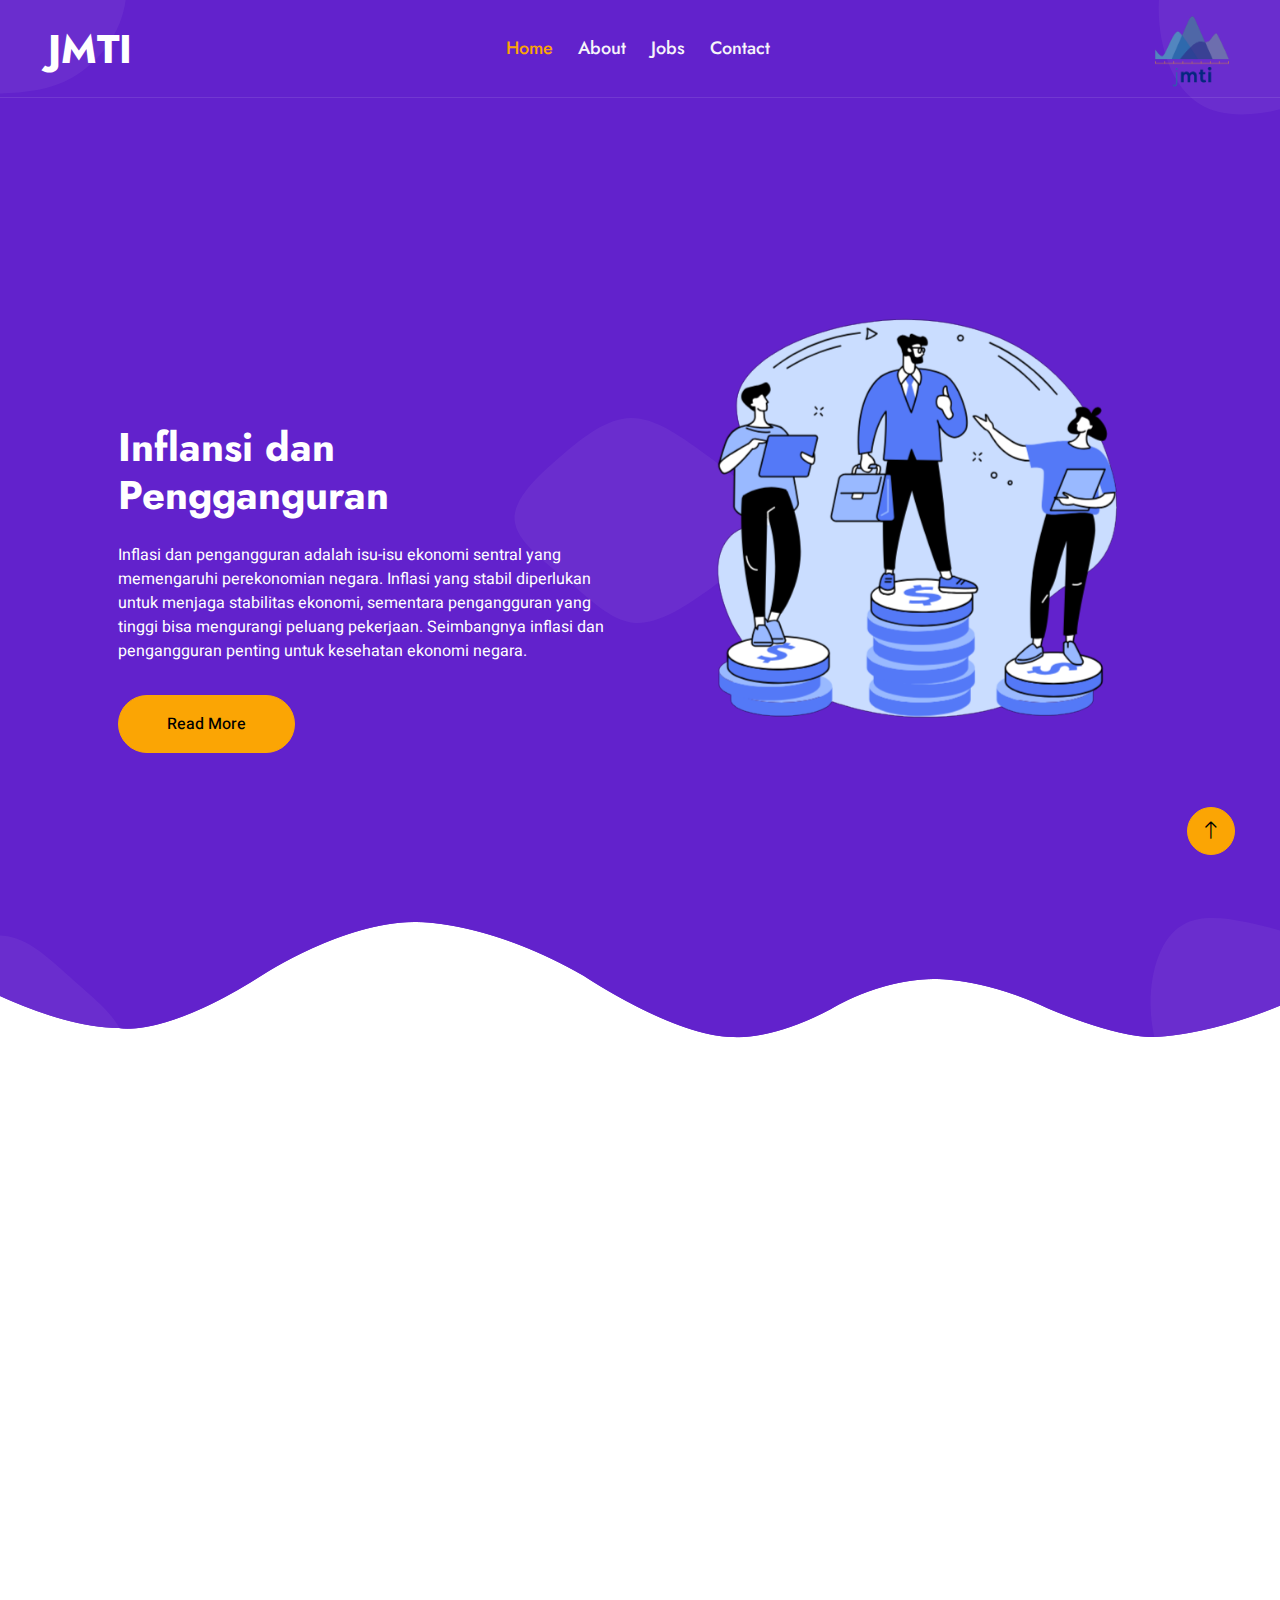
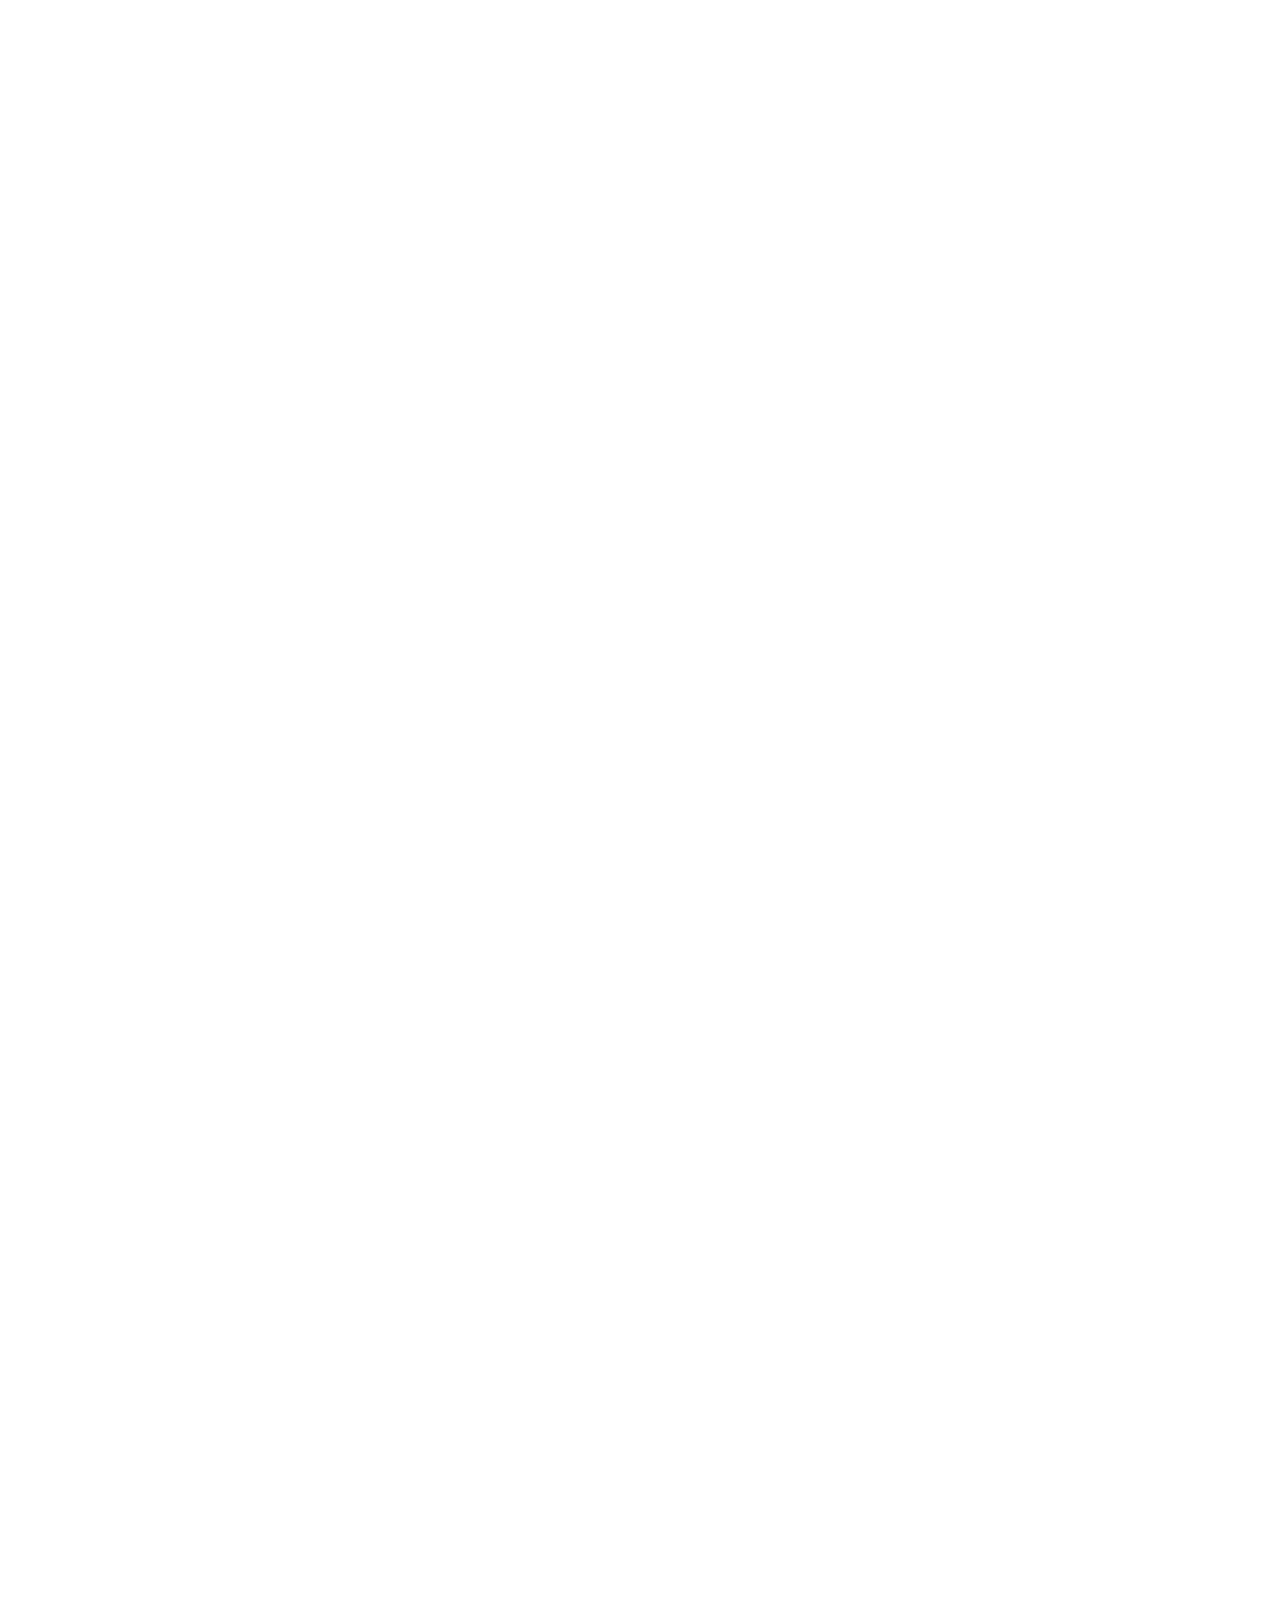
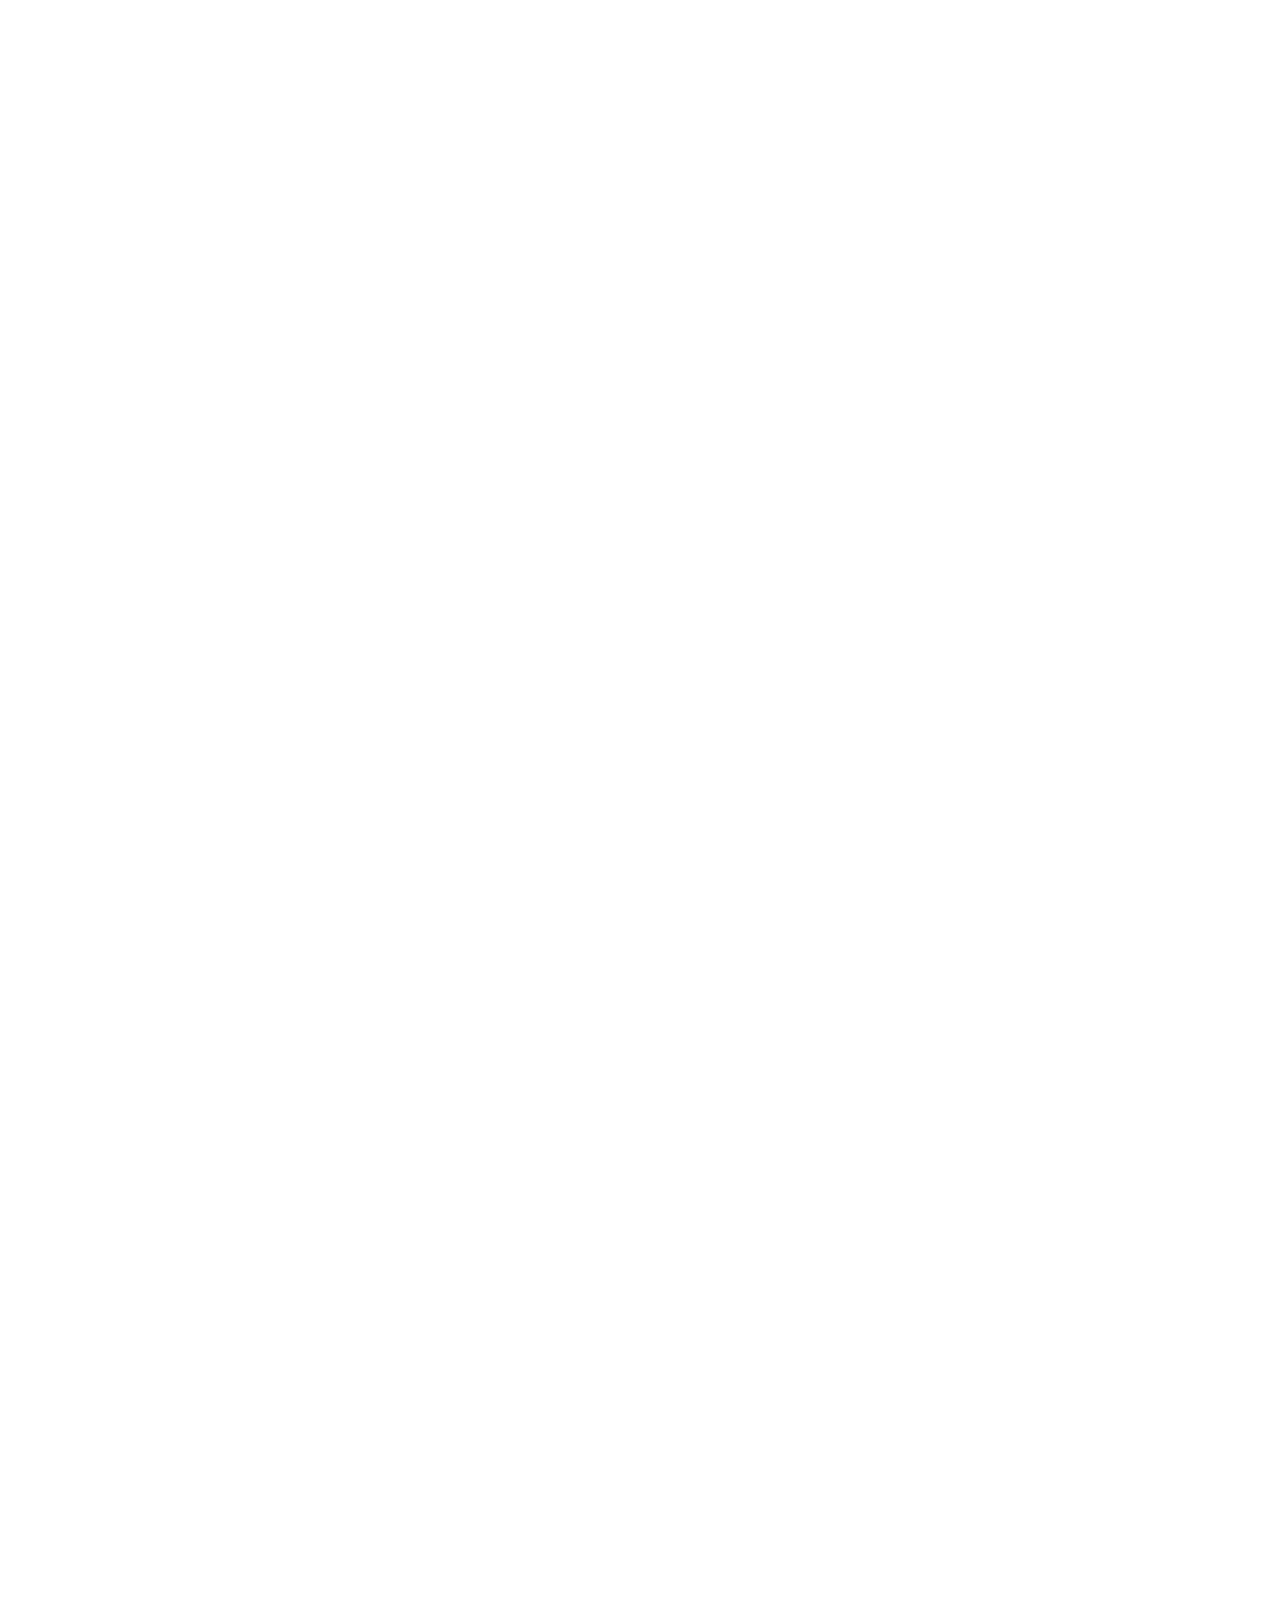
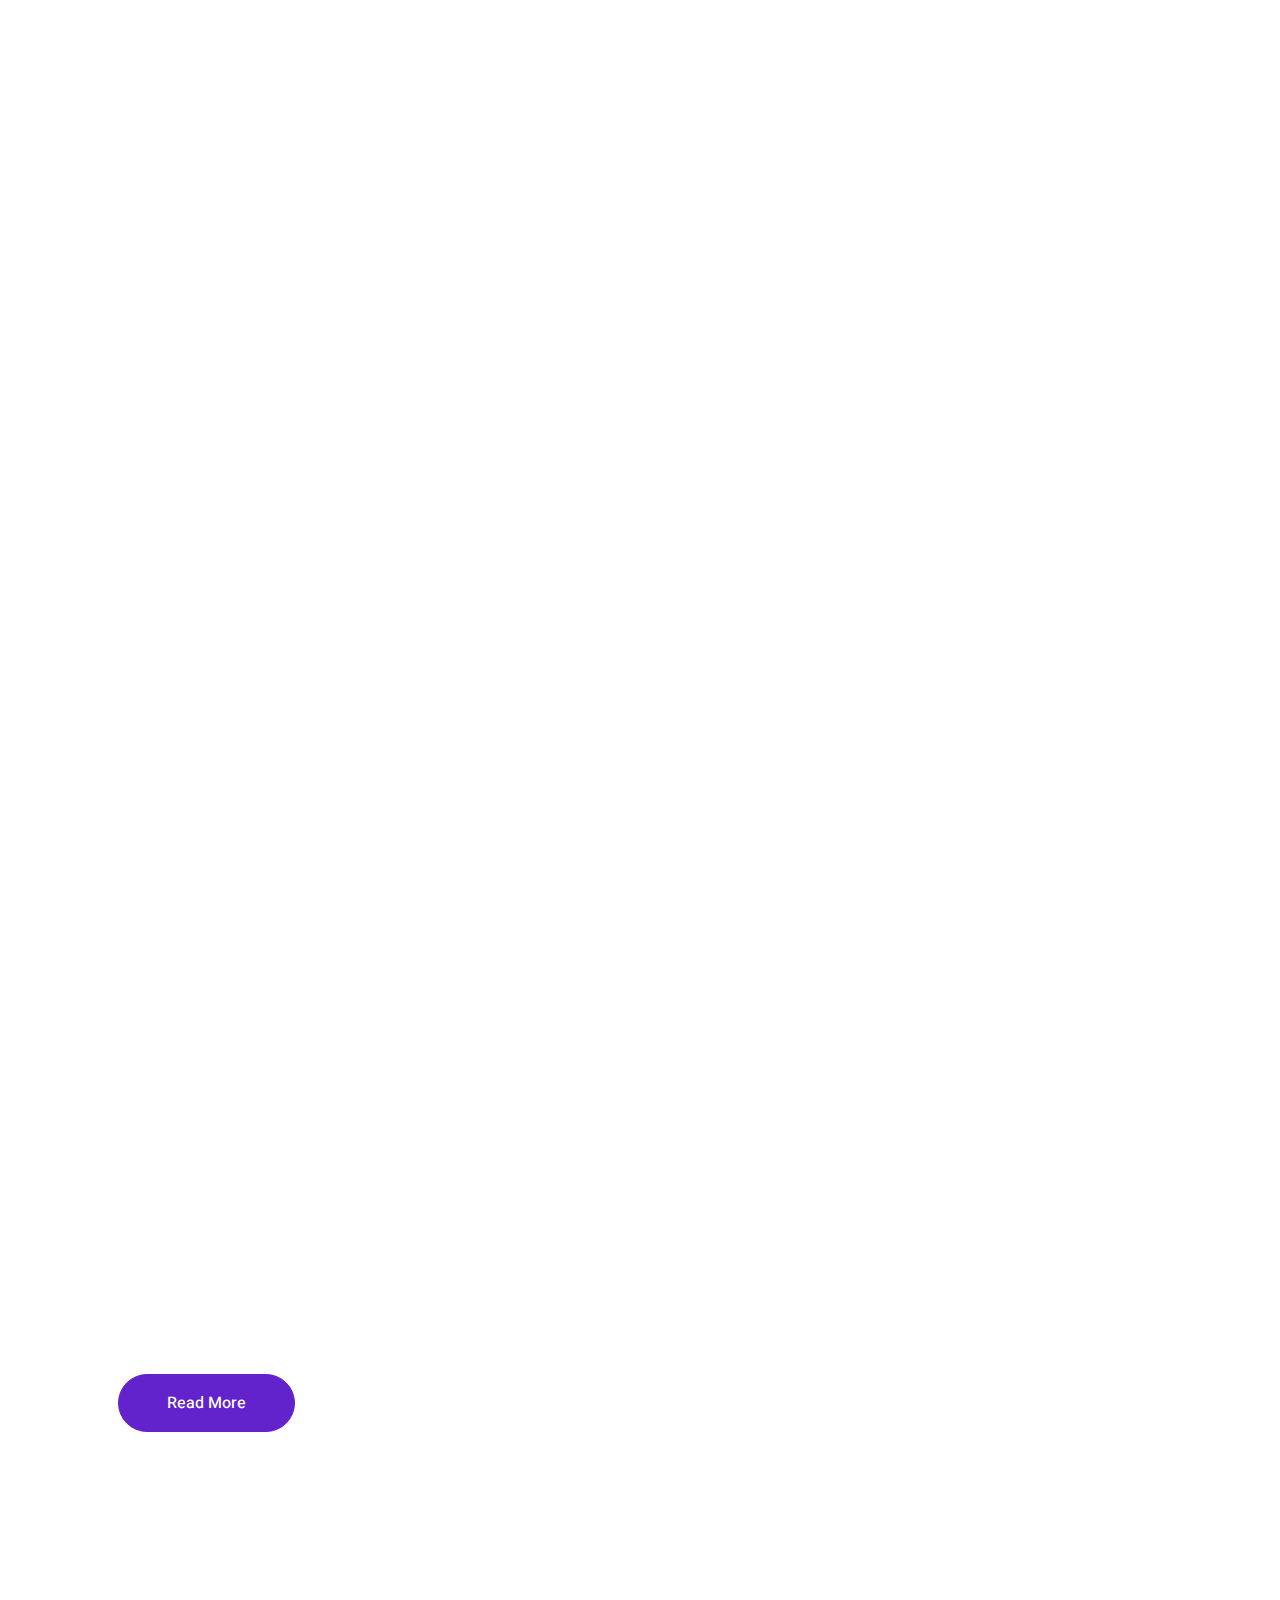
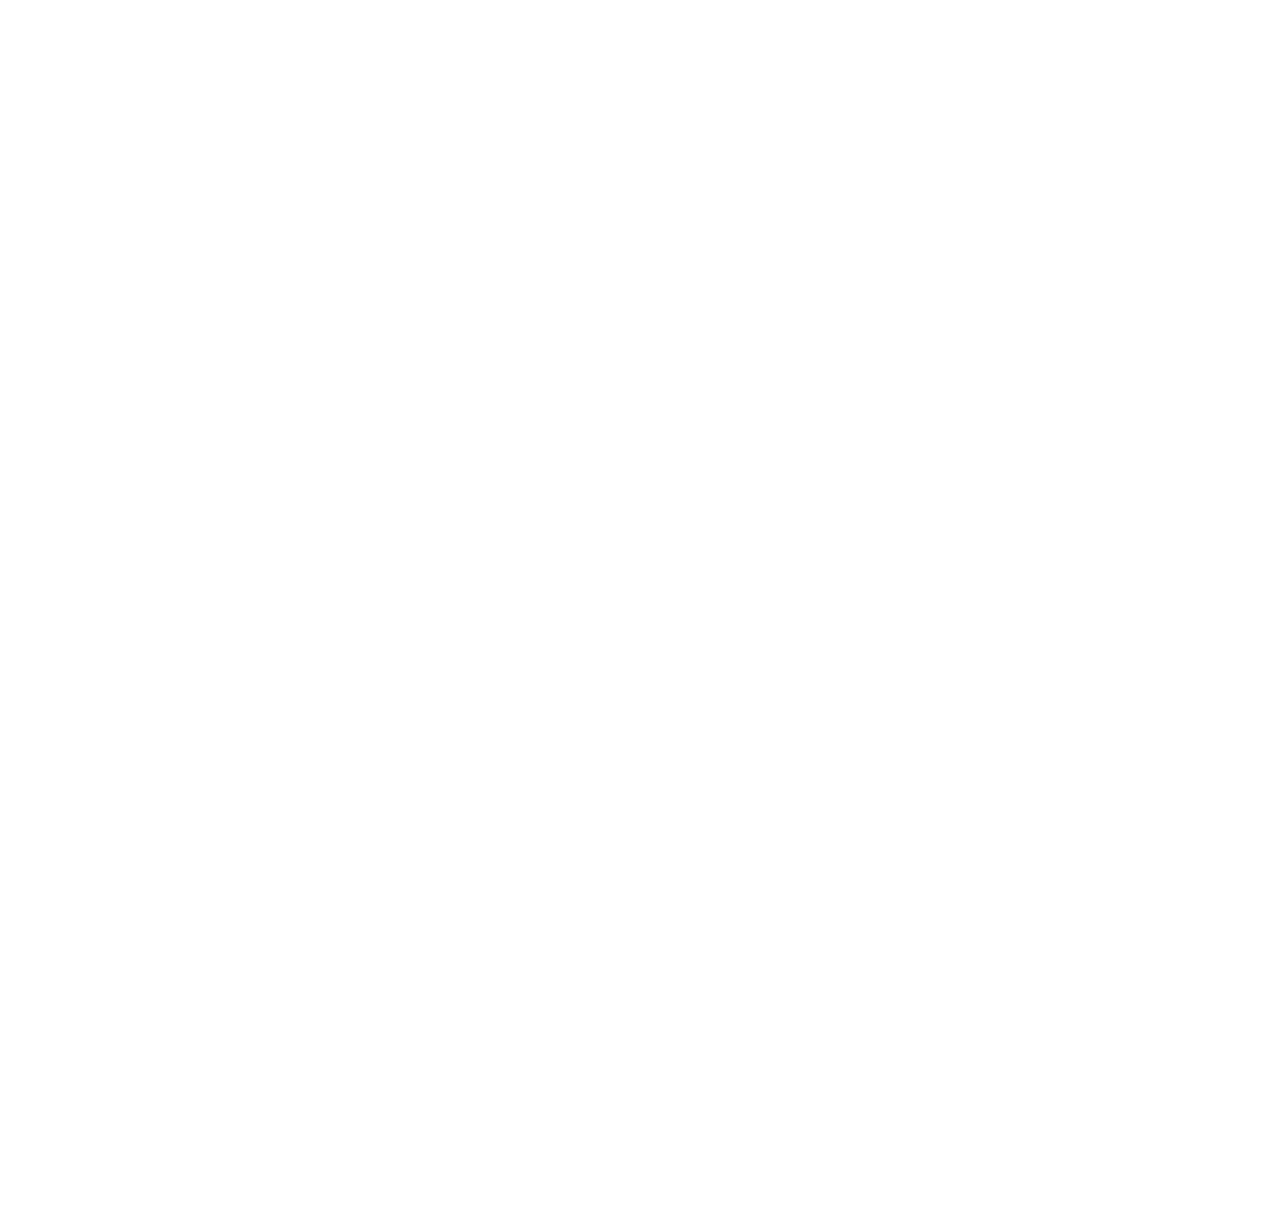
==== index.html @ 78977e18 "Merge branch 'main' of https://github.com/shxroi/expo-jtmti" ====
<!DOCTYPE html>
<html lang="en">

<head>
    <meta charset="utf-8">
    <title>Expo - JMTI</title>
    <meta content="width=device-width, initial-scale=1.0" name="viewport">
    <meta content="" name="keywords">
    <meta content="" name="description">

    <!-- Favicon -->
    <link rel="shortcut icon" type="image/jpg" href="img/Lambang_ITK.png"/>

    <!-- Google Web Fonts -->
    <link rel="preconnect" href="https://fonts.googleapis.com">
    <link rel="preconnect" href="https://fonts.gstatic.com" crossorigin>
    <link href="https://fonts.googleapis.com/css2?family=Heebo:wght@400;500&family=Jost:wght@500;600;700&display=swap" rel="stylesheet"> 

    <!-- Icon Font Stylesheet -->
    <link href="https://cdnjs.cloudflare.com/ajax/libs/font-awesome/5.10.0/css/all.min.css" rel="stylesheet">
    <link href="https://cdn.jsdelivr.net/npm/bootstrap-icons@1.4.1/font/bootstrap-icons.css" rel="stylesheet">

    <!-- Libraries Stylesheet -->
    <link href="lib/animate/animate.min.css" rel="stylesheet">
    <link href="lib/owlcarousel/assets/owl.carousel.min.css" rel="stylesheet">
    <link href="lib/lightbox/css/lightbox.min.css" rel="stylesheet">

    <!-- Customized Bootstrap Stylesheet -->
    <link href="css/bootstrap.min.css" rel="stylesheet">

    <!-- Template Stylesheet -->
    <link href="css/style.css" rel="stylesheet">
</head>

<body>
    <div class="container-xxl bg-white p-0">
        <!-- Spinner Start -->
        <div id="spinner" class="show bg-white position-fixed translate-middle w-100 vh-100 top-50 start-50 d-flex align-items-center justify-content-center">
            <div class="spinner-grow text-primary" style="width: 3rem; height: 3rem;" role="status">
                <span class="sr-only">Loading...</span>
            </div>
        </div>
        <!-- Spinner End -->


        <!-- Navbar & Hero Start -->
        <div class="container-xxl position-relative p-0">
            <nav class="navbar navbar-expand-lg navbar-light px-4 px-lg-5 py-3 py-lg-0">
                <a href="" class="navbar-brand p-0">
                    <h1 class="m-0">JMTI</h1>
                    <!-- <img src="img/logo.png" alt="Logo"> -->
                </a>
                <button class="navbar-toggler" type="button" data-bs-toggle="collapse" data-bs-target="#navbarCollapse">
                    <span class="fa fa-bars"></span>
                </button>
                <div class="collapse navbar-collapse" id="navbarCollapse">
                    <div class="navbar-nav mx-auto py-0">
                        <a href="#home" class="nav-item nav-link active">Home</a>
                        <a href="#jmti" class="nav-item nav-link">About</a>
                        <!-- <a href="service.html" class="nav-item nav-link">Service</a> -->
                        <a href="project.html" class="nav-item nav-link">Jobs</a>
                        <div class="nav-item dropdown">
                        </div>
                        <a href="contact.html" class="nav-item nav-link">Contact</a>
                    </div>
                    <img href="" src="img/logo-jmti-min-removebg-preview besaar.png" width="80px" height="80px">
                </div>
            </nav>

            <div id="home" class="container-xxl bg-primary hero-header">
                <div class="container px-lg-5">
                    <div class="row g-5 align-items-end">
                        <div class="col-lg-6 text-center text-lg-start">
                            <h1 class="text-white mb-4 animated slideInDown">Inflansi dan Pengganguran</h1>
                            <p class="text-white pb-3 animated slideInDown">
                                Inflasi dan pengangguran adalah isu-isu ekonomi sentral yang memengaruhi perekonomian negara. Inflasi yang stabil diperlukan untuk menjaga stabilitas ekonomi, sementara pengangguran yang tinggi bisa mengurangi peluang pekerjaan. Seimbangnya inflasi dan pengangguran penting untuk kesehatan ekonomi negara.
                            </p>
                            <a href="#theme" class="btn btn-secondary py-sm-3 px-sm-5 rounded-pill me-3 animated slideInLeft">Read More</a>
                            <!-- <a href="" class="btn btn-light py-sm-3 px-sm-5 rounded-pill animated slideInRight">Contact Us</a> -->
                        </div>
                        <div class="col-lg-6 text-center text-lg-start">
                            <img class="img-fluid animated zoomIn" src="img/tema1.png" alt="">
                        </div>
                    </div>
                </div>
            </div>
        </div>
        <!-- Navbar & Hero End -->

        <!-- Start Theme -->
        <div id="theme" class="container-xxl py-5">
            <div class="container py-5 px-lg-5">
                <div class="row g-5 align-items-center">
                    <div class="col-lg-6 wow fadeInUp" data-wow-delay="0.1s">
                        <p class="section-title text-secondary">Economics Problem<span></span></p>
                        <h1 class="mb-5">Inflansi, Pengganguran, dan Kesenjangan Ekonomi</h1>
                        <p class="mb-4">
                            Inflasi, pengangguran, dan kesenjangan ekonomi adalah tiga masalah ekonomi yang signifikan di Indonesia. Inflasi dapat mempengaruhi tingkat kemiskinan dan pengangguran, serta daya beli masyarakat. Pengangguran dapat menyebabkan peningkatan tingkat kemiskinan dan menurunkan pendapatan pemerintah. Kesenjangan ekonomi dapat menyebabkan ketidakstabilan sosial dan politik serta menurunkan pertumbuhan ekonomi. Para pembuat kebijakan perlu mengatasi masalah-masalah ini untuk memastikan pertumbuhan ekonomi yang stabil dan masyarakat memiliki akses terhadap kebutuhan dasar.                        <div class="skill mb-4">
                            <div class="d-flex justify-content-between">
                                <p class="mb-2">Persentasi Inflansi Jan-Dec 2022</p>
                                <p class="mb-2">4,20%</p>
                            </div>
                            <div class="progress">
                                <div class="progress-bar bg-primary" role="progressbar" aria-valuenow="4.2" aria-valuemin="0" aria-valuemax="100"></div>
                            </div>
                        </div>
                        <div class="skill mb-4">
                            <div class="d-flex justify-content-between">
                                <p class="mb-2">Unemployment rate in Indonesia, August 2022</p>
                                <p class="mb-2">5,85%</p>
                            </div>
                            <div class="progress">
                                <div class="progress-bar bg-secondary" role="progressbar" aria-valuenow="6" aria-valuemin="0" aria-valuemax="100"></div>
                            </div>
                        </div>
                        <div class="skill mb-4">
                            <div class="d-flex justify-content-between">
                                <p class="mb-2">Proporsi Kepemilikan Aset Kekayaan Populasi Kelas Atas di Indonesia (2001-2021)</p>
                                <p class="mb-2">60,41%</p>
                            </div>
                            <div class="progress">
                                <div class="progress-bar bg-dark" role="progressbar" aria-valuenow="60.4" aria-valuemin="0" aria-valuemax="100"></div>
                            </div>
                        </div>
                        <div class="skill mb-4">
                            <div class="d-flex justify-content-between">
                                <p class="mb-2">Proporsi Kepemilikan Aset Kekayaan Populasi Kelas Bawah di Indonesia (2001-2021)</p>
                                <p class="mb-2">4,59%</p>
                            </div>
                            <div class="progress">
                                <div class="progress-bar bg-dark" role="progressbar" aria-valuenow="4.5" aria-valuemin="0" aria-valuemax="100"></div>
                            </div>
                        </div>
                    </div>
                    <div class="col-lg-6">
                        <img class="img-fluid wow zoomIn" data-wow-delay="0.6s" src="img/tema2.png" width="500px">
                    </div>
                </div>
            </div>
        </div>
        <!-- End Theme About Inflansi, Pengganguran, dan Kesenjangan Ekonomi -->

        <!-- Facts Start -->
        <div class="container-xxl bg-primary fact py-5 wow fadeInUp" data-wow-delay="0.1s">
            <div class="container py-5 px-lg-5">
                <div class="row g-4">
                    <div class="col-md-6 col-lg-3 text-center wow fadeIn" data-wow-delay="0.1s">
                        <i class="fa fa-users fa-3x text-secondary mb-3"></i>
                        <h1 class="text-white mb-2" data-toggle="counter-up">211,590</h1>
                        <p class="text-white mb-0">Working Age</p>
                    </div>
                    <div class="col-md-6 col-lg-3 text-center wow fadeIn" data-wow-delay="0.3s">
                        <i class="fa fa-briefcase fa-3x text-secondary mb-3"></i>
                        <h1 class="text-white mb-2" data-toggle="counter-up">146,620</h1>
                        <p class="text-white mb-0">Workforce</p>
                    </div>
                    <div class="col-md-6 col-lg-3 text-center wow fadeIn" data-wow-delay="0.5s">
                        <i class="fa fa-handshake fa-3x text-secondary mb-3"></i>
                        <h1 class="text-white mb-2" data-toggle="counter-up">138,630</h1>
                        <p class="text-white mb-0">Worker</p>
                    </div>
                    <div class="col-md-6 col-lg-3 text-center wow fadeIn" data-wow-delay="0.7s">
                        <i class="fa fa-user-times fa-3x text-secondary mb-3"></i>
                        <h1 class="text-white mb-2" data-toggle="counter-up">7,990</h1>
                        <p class="text-white mb-0">Unemployment</p>
                    </div>
                </div>
            </div>
        </div>
        <!-- Facts End -->

        <!-- Feature Start -->
        <div class="container-xxl py-5">
            <div class="container py-5 px-lg-5">
                <div class="row g-4">
                    <div class="col-lg-4 wow fadeInUp" data-wow-delay="0.1s">
                        <div class="feature-item bg-light rounded text-center p-4">
                            <img src="img/manajemen-uang2.png" width="70px" class="img-fluid mb-4">
                            <h5 class="mb-3">Manajemen Keuangan</h5>
                            <p class="m-0">
                                Manajemen keuangan pribadi adalah kunci dalam mengelola keuangan dengan baik. Membuat anggaran pribadi adalah langkah pertama yang sangat penting, karena hal ini membantu individu melacak pendapatan dan pengeluaran mereka serta mengidentifikasi area di mana pengeluaran dapat dikurangi.
                            </p>
                        </div>
                    </div>
                    <div class="col-lg-4 wow fadeInUp" data-wow-delay="0.1s">
                        <div class="feature-item bg-light rounded text-center p-4">
                            <img src="img/penghematan.png" width="70px" class="img-fluid mb-4">
                            <h5 class="mb-3">Penghematan</h5>
                            <p class="m-0">
                                Penghematan dalam kehidupan sehari-hari bisa mengakumulasi tabungan seiring berjalannya waktu. Individu dapat mengidentifikasi pengeluaran yang tidak penting dan meminimalkannya.
                            </p>
                        </div>
                    </div>
                    <div class="col-lg-4 wow fadeInUp" data-wow-delay="0.1s">
                        <div class="feature-item bg-light rounded text-center p-4">
                            <img src="img/investasi.png" width="70px" class="img-fluid mb-4">
                            <h5 class="mb-3">Peluang Investasi</h5>
                            <p class="m-0">
                                Dalam merencanakan masa depan, individu harus mempertimbangkan berbagai jenis investasi, seperti saham, obligasi, atau reksa dana. Diversifikasi portofolio dan konsultasi dengan ahli keuangan dapat membantu mereka meraih tujuan investasi mereka. Investasi berkelanjutan juga menjadi relevan, dengan fokus pada faktor sosial dan lingkungan selain keuntungan finansial.
                            </p>                        
                        </div>
                    </div>
                </div>
            </div>
        </div>
        <!-- Feature End -->


        <!-- About Start -->
        <div id="jmti" class="container-xxl py-5">
            <div class="container py-5 px-lg-5">
                <div class="row g-5 align-items-center">
                    <div class="col-lg-6 wow fadeInUp" data-wow-delay="0.1s">
                        <p class="section-title text-secondary">Sekilas JMTI ITK<span></span></p>
                        <h1 class="mb-5">Jurusan Matematika dan Teknologi Informasi (JMTI)</h1>
                        <p class="mb-4">
                            Jurusan Matematika dan Teknologi Informasi (JMTI) sebagai salah satu dari lima jurusan yang ada di Institut Teknologi Kalimantan yang didirikan pada tahun 2015. JMTI merupakan jurusan terbesar yang memiliki lima program studi yaitu, Matematika, Sistem Informasi, Informatika, Statistika, dan Ilmu Aktuaria dengan jumlah keseluruhan 803 mahasiswa. Pada tahun 2021, JMTI menginisiasi pendirian program studi baru Bisnis Digital.                        </p>
                        <a href="https://itk.ac.id/jmti-itk/" class="btn btn-primary py-sm-3 px-sm-5 rounded-pill mt-3">Read More</a>
                    </div>
                    <div class="col-lg-6">
                        <img class="img-fluid wow zoomIn" data-wow-delay="0.6s" src="img/logo-jmti-min-removebg-preview besaar.png" width="500px">
                    </div>
                </div>
            </div>
        </div>
        <!-- About End -->


        <!-- Service Start -->
        <div class="container-xxl py-5">
            <div class="container py-5 px-lg-5">
                <div class="wow fadeInUp" data-wow-delay="0.1s">
                    <p class="section-title text-secondary justify-content-center"><span></span>Program Studi<span></span></p>
                    <h1 class="text-center mb-5">Jurusan Matematika dan Teknologi Informasi</h1>
                </div>
                <div class="row g-4">
                    <div class="col-lg-4 col-md-6 wow fadeInUp" data-wow-delay="0.1s">
                        <div class="service-item d-flex flex-column text-center rounded">
                            <div class="service-icon flex-shrink-0">
                                <img src="img/if-nav.png" width="140px">
                            </div>
                            <h5 class="mb-3">Informatika</h5>
                            <p class="m-0">
                                Informatika adalah program pendidikan tinggi yang berfokus pada komputer, teknologi informasi, dan pengelolaan data.                            </p>
                            <a class="btn btn-square" href="https://if.itk.ac.id/beranda"><i class="fa fa-arrow-right"></i></a>
                        </div>
                    </div>
                    <div class="col-lg-4 col-md-6 wow fadeInUp" data-wow-delay="0.3s">
                        <div class="service-item d-flex flex-column text-center rounded">
                            <div class="service-icon flex-shrink-0" style="padding-bottom: 10px; position: relative;">
                                <img src="img/sistem-informasi-removebg-preview.png" width="150px">
                            </div>
                            <h5 class="mb-3">Sistem Informasi</h5>
                            <p class="m-0">
                                Sistem Informasi adalah bidang ilmu yang mempelajari tentang analisa kebutuhan dan proses bisnis serta desain sistem.
                            </p>
                            <a class="btn btn-square" href="https://is.itk.ac.id/beranda"><i class="fa fa-arrow-right"></i></a>
                        </div>
                    </div>
                    <div class="col-lg-4 col-md-6 wow fadeInUp" data-wow-delay="0.5s">
                        <div class="service-item d-flex flex-column text-center rounded">
                            <div class="service-icon flex-shrink-0" style="padding-bottom: 25px; position: relative;">
                                <img src="img/matematika-removebg-preview.png" width="200px">
                            </div>
                            <h5 class="mb-3">Matematika</h5>
                            <p class="m-0">
                                Matematika adalah program pendidikan tinggi yang berfokus pada studi tentang angka, pola, struktur, dan hubungan matematis.                            </p>
                            <a class="btn btn-square" href="https://math.itk.ac.id/beranda"><i class="fa fa-arrow-right"></i></a>
                        </div>
                    </div>
                    <div class="col-lg-4 col-md-6 wow fadeInUp" data-wow-delay="0.1s">
                        <div class="service-item d-flex flex-column text-center rounded">
                            <div class="service-icon flex-shrink-0">
                                <img src="img/statistika-removebg-preview.png" width="250px">
                            </div>
                            <h5 class="mb-3">Statistika</h5>
                            <p class="m-0">
                                Statistika adalah program pendidikan tinggi yang memfokuskan pada pengumpulan, analisis, interpretasi, dan presentasi data.                            </p>
                            <a class="btn btn-square" href="https://stat.itk.ac.id/"><i class="fa fa-arrow-right"></i></a>
                        </div>
                    </div>
                    <div class="col-lg-4 col-md-6 wow fadeInUp" data-wow-delay="0.3s">
                        <div class="service-item d-flex flex-column text-center rounded">
                            <div class="service-icon flex-shrink-0">
                                <img src="img/Prodi-Bisnis-Digital.png" width="165px">
                            </div>
                            <h5 class="mb-3">Bisnis Digital</h5>
                            <p class="m-0">
                                Bisnis Digital adalah program pendidikan tinggi yang bertujuan untuk mengembangkan pemahaman mahasiswa tentang konsep bisnis dalam era digital.                             </p>
                            <a class="btn btn-square" href="https://bisnisdigital.itk.ac.id/"><i class="fa fa-arrow-right"></i></a>
                        </div>
                    </div>
                    <div class="col-lg-4 col-md-6 wow fadeInUp" data-wow-delay="0.5s">
                        <div class="service-item d-flex flex-column text-center rounded">
                            <div class="service-icon flex-shrink-0" style="padding-bottom: 10px; position: relative;">
                                <img src="img/aktuaria-removebg-preview.png" width="150px">
                            </div>
                            <h5 class="mb-3">Ilmu Aktuaria</h5>
                            <p class="m-0">
                                Ilmu Aktuaria adalah program pendidikan tinggi yang fokus pada matematika, statistika, dan teori keuangan untuk mengelola risiko dan ketidakpastian di berbagai industri.                            </p>
                            <a class="btn btn-square" href="https://actsci.itk.ac.id/"><i class="fa fa-arrow-right"></i></a>
                        </div>
                    </div>
                </div>
            </div>
        </div>
        <!-- Service End -->


        <!-- Newsletter Start -->
        <!-- <div class="container-xxl bg-primary newsletter py-5 wow fadeInUp" data-wow-delay="0.1s">
            <div class="container py-5 px-lg-5">
                <div class="row justify-content-center">
                    <div class="col-lg-7 text-center">
                        <p class="section-title text-white justify-content-center"><span></span>Newsletter<span></span></p>
                        <h1 class="text-center text-white mb-4">Stay Always In Touch</h1>
                        <p class="text-white mb-4">Diam dolor diam ipsum et tempor sit. Aliqu diam amet diam et eos labore. Clita erat ipsum et lorem et sit sed stet lorem sit clita duo justo</p>
                        <div class="position-relative w-100 mt-3">
                            <input class="form-control border-0 rounded-pill w-100 ps-4 pe-5" type="text" placeholder="Enter Your Email" style="height: 48px;">
                            <button type="button" class="btn shadow-none position-absolute top-0 end-0 mt-1 me-2"><i class="fa fa-paper-plane text-primary fs-4"></i></button>
                        </div>
                    </div>
                </div>
            </div>
        </div> -->
        <!-- Newsletter End -->


        <!-- Projects Start -->
        <div class="container-xxl py-5">
            <div class="container py-5 px-lg-5">
                <div class="wow fadeInUp" data-wow-delay="0.1s">
                    <p class="section-title text-secondary justify-content-center"><span></span>Our Projects<span></span></p>
                    <h1 class="text-center mb-5">Prospek Kerja dari Jurusan JMTI</h1>
                </div>
                <div class="row mt-n2 wow fadeInUp" data-wow-delay="0.3s">
                    <div class="col-12 text-center">
                        <ul class="list-inline mb-5" id="portfolio-flters">
                            <li class="mx-2 active" data-filter="*">All</li>
                            <li class="mx-2" data-filter=".first">Informatics</li>
                            <li class="mx-2" data-filter=".second">Information Systems</li>
                            <li class="mx-2" data-filter=".third">Mathematics</li>
                            <li class="mx-2" data-filter=".fourth">Statistics</li>
                            <li class="mx-2" data-filter=".fifth">Digital Business</li>
                            <li class="mx-2" data-filter=".sixth">Actuarial Science</li>
                        </ul>
                    </div>
                </div>
                <div class="row g-4 portfolio-container">
                    <div class="col-lg-4 col-md-6 portfolio-item first wow fadeInUp" data-wow-delay="0.1s">
                        <div class="rounded overflow-hidden">
                            <div class="position-relative overflow-hidden">
                                <img class="img-fluid w-100" src="img/portfolio-1.jpg" alt="">
                                <div class="portfolio-overlay">
                                    <a class="btn btn-square btn-outline-light mx-1" href="img/portfolio-1.jpg" data-lightbox="portfolio"><i class="fa fa-eye"></i></a>
                                    <a class="btn btn-square btn-outline-light mx-1" href=""><i class="fa fa-link"></i></a>
                                </div>
                            </div>
                            <div class="bg-light p-4">
                                <p class="text-primary fw-medium mb-2">UI / UX Design</p>
                                <h5 class="lh-base mb-0">Digital Agency Website Design And Development</a>
                            </div>
                        </div>
                    </div>
                    <div class="col-lg-4 col-md-6 portfolio-item second wow fadeInUp" data-wow-delay="0.3s">
                        <div class="rounded overflow-hidden">
                            <div class="position-relative overflow-hidden">
                                <img class="img-fluid w-100" src="img/portfolio-2.jpg" alt="">
                                <div class="portfolio-overlay">
                                    <a class="btn btn-square btn-outline-light mx-1" href="img/portfolio-2.jpg" data-lightbox="portfolio"><i class="fa fa-eye"></i></a>
                                    <a class="btn btn-square btn-outline-light mx-1" href=""><i class="fa fa-link"></i></a>
                                </div>
                            </div>
                            <div class="bg-light p-4">
                                <p class="text-primary fw-medium mb-2">UI / UX Design</p>
                                <h5 class="lh-base mb-0">Digital Agency Website Design And Development</a>
                            </div>
                        </div>
                    </div>
                    <div class="col-lg-4 col-md-6 portfolio-item first wow fadeInUp" data-wow-delay="0.5s">
                        <div class="rounded overflow-hidden">
                            <div class="position-relative overflow-hidden">
                                <img class="img-fluid w-100" src="img/portfolio-3.jpg" alt="">
                                <div class="portfolio-overlay">
                                    <a class="btn btn-square btn-outline-light mx-1" href="img/portfolio-3.jpg" data-lightbox="portfolio"><i class="fa fa-eye"></i></a>
                                    <a class="btn btn-square btn-outline-light mx-1" href=""><i class="fa fa-link"></i></a>
                                </div>
                            </div>
                            <div class="bg-light p-4">
                                <p class="text-primary fw-medium mb-2">UI / UX Design</p>
                                <h5 class="lh-base mb-0">Digital Agency Website Design And Development</a>
                            </div>
                        </div>
                    </div>
                    <div class="col-lg-4 col-md-6 portfolio-item second wow fadeInUp" data-wow-delay="0.1s">
                        <div class="rounded overflow-hidden">
                            <div class="position-relative overflow-hidden">
                                <img class="img-fluid w-100" src="img/portfolio-4.jpg" alt="">
                                <div class="portfolio-overlay">
                                    <a class="btn btn-square btn-outline-light mx-1" href="img/portfolio-4.jpg" data-lightbox="portfolio"><i class="fa fa-eye"></i></a>
                                    <a class="btn btn-square btn-outline-light mx-1" href=""><i class="fa fa-link"></i></a>
                                </div>
                            </div>
                            <div class="bg-light p-4">
                                <p class="text-primary fw-medium mb-2">UI / UX Design</p>
                                <h5 class="lh-base mb-0">Digital Agency Website Design And Development</a>
                            </div>
                        </div>
                    </div>
                    <div class="col-lg-4 col-md-6 portfolio-item first wow fadeInUp" data-wow-delay="0.3s">
                        <div class="rounded overflow-hidden">
                            <div class="position-relative overflow-hidden">
                                <img class="img-fluid w-100" src="img/portfolio-5.jpg" alt="">
                                <div class="portfolio-overlay">
                                    <a class="btn btn-square btn-outline-light mx-1" href="img/portfolio-5.jpg" data-lightbox="portfolio"><i class="fa fa-eye"></i></a>
                                    <a class="btn btn-square btn-outline-light mx-1" href=""><i class="fa fa-link"></i></a>
                                </div>
                            </div>
                            <div class="bg-light p-4">
                                <p class="text-primary fw-medium mb-2">UI / UX Design</p>
                                <h5 class="lh-base mb-0">Digital Agency Website Design And Development</a>
                            </div>
                        </div>
                    </div>
                    <div class="col-lg-4 col-md-6 portfolio-item second wow fadeInUp" data-wow-delay="0.5s">
                        <div class="rounded overflow-hidden">
                            <div class="position-relative overflow-hidden">
                                <img class="img-fluid w-100" src="img/portfolio-6.jpg" alt="">
                                <div class="portfolio-overlay">
                                    <a class="btn btn-square btn-outline-light mx-1" href="img/portfolio-6.jpg" data-lightbox="portfolio"><i class="fa fa-eye"></i></a>
                                    <a class="btn btn-square btn-outline-light mx-1" href=""><i class="fa fa-link"></i></a>
                                </div>
                            </div>
                            <div class="bg-light p-4">
                                <p class="text-primary fw-medium mb-2">UI / UX Design</p>
                                <h5 class="lh-base mb-0">Digital Agency Website Design And Development</a>
                            </div>
                        </div>
                    </div>
                </div>
                <div data-wow-delay="0.3s">
                    <a href="https://itk.ac.id/jmti-itk/" class="btn btn-primary py-sm-3 px-sm-5 rounded-pill mt-3">Read More</a>
                </div>
            </div>
        </div>
        <!-- Projects End -->


        <!-- Testimonial Start -->
        <div class="container-xxl py-5 wow fadeInUp" data-wow-delay="0.1s">
            <div class="container py-5 px-lg-5">
                <p class="section-title text-secondary justify-content-center"><span></span>Alumni<span></span></p>
                <h1 class="text-center mb-5">Apa Kata Mereka!!</h1>
                <div class="owl-carousel testimonial-carousel">
                    <div class="testimonial-item bg-light rounded my-4">
                        <p class="fs-5"><i class="fa fa-quote-left fa-4x text-primary mt-n4 me-3"></i>Diam dolor diam ipsum sit. Aliqu diam amet diam et eos. Clita erat ipsum et lorem et sit sed stet lorem sit clita duo justo.</p>
                        <div class="d-flex align-items-center">
                            <img class="img-fluid flex-shrink-0 rounded-circle" src="img/testimonial-1.jpg" style="width: 65px; height: 65px;">
                            <div class="ps-4">
                                <h5 class="mb-1">Client Name</h5>
                                <span>Profession</span>
                            </div>
                        </div>
                    </div>
                    <div class="testimonial-item bg-light rounded my-4">
                        <p class="fs-5"><i class="fa fa-quote-left fa-4x text-primary mt-n4 me-3"></i>Diam dolor diam ipsum sit. Aliqu diam amet diam et eos. Clita erat ipsum et lorem et sit sed stet lorem sit clita duo justo.</p>
                        <div class="d-flex align-items-center">
                            <img class="img-fluid flex-shrink-0 rounded-circle" src="img/testimonial-2.jpg" style="width: 65px; height: 65px;">
                            <div class="ps-4">
                                <h5 class="mb-1">Client Name</h5>
                                <span>Profession</span>
                            </div>
                        </div>
                    </div>
                    <div class="testimonial-item bg-light rounded my-4">
                        <p class="fs-5"><i class="fa fa-quote-left fa-4x text-primary mt-n4 me-3"></i>Diam dolor diam ipsum sit. Aliqu diam amet diam et eos. Clita erat ipsum et lorem et sit sed stet lorem sit clita duo justo.</p>
                        <div class="d-flex align-items-center">
                            <img class="img-fluid flex-shrink-0 rounded-circle" src="img/testimonial-3.jpg" style="width: 65px; height: 65px;">
                            <div class="ps-4">
                                <h5 class="mb-1">Client Name</h5>
                                <span>Profession</span>
                            </div>
                        </div>
                    </div>
                    <div class="testimonial-item bg-light rounded my-4">
                        <p class="fs-5"><i class="fa fa-quote-left fa-4x text-primary mt-n4 me-3"></i>Diam dolor diam ipsum sit. Aliqu diam amet diam et eos. Clita erat ipsum et lorem et sit sed stet lorem sit clita duo justo.</p>
                        <div class="d-flex align-items-center">
                            <img class="img-fluid flex-shrink-0 rounded-circle" src="img/testimonial-3.jpg" style="width: 65px; height: 65px;">
                            <div class="ps-4">
                                <h5 class="mb-1">Client Name</h5>
                                <span>Profession</span>
                            </div>
                        </div>
                    </div>
                    <div class="testimonial-item bg-light rounded my-4">
                        <p class="fs-5"><i class="fa fa-quote-left fa-4x text-primary mt-n4 me-3"></i>Diam dolor diam ipsum sit. Aliqu diam amet diam et eos. Clita erat ipsum et lorem et sit sed stet lorem sit clita duo justo.</p>
                        <div class="d-flex align-items-center">
                            <img class="img-fluid flex-shrink-0 rounded-circle" src="img/testimonial-3.jpg" style="width: 65px; height: 65px;">
                            <div class="ps-4">
                                <h5 class="mb-1">Client Name</h5>
                                <span>Profession</span>
                            </div>
                        </div>
                    </div>
                    <div class="testimonial-item bg-light rounded my-4">
                        <p class="fs-5"><i class="fa fa-quote-left fa-4x text-primary mt-n4 me-3"></i>Diam dolor diam ipsum sit. Aliqu diam amet diam et eos. Clita erat ipsum et lorem et sit sed stet lorem sit clita duo justo.</p>
                        <div class="d-flex align-items-center">
                            <img class="img-fluid flex-shrink-0 rounded-circle" src="img/testimonial-3.jpg" style="width: 65px; height: 65px;">
                            <div class="ps-4">
                                <h5 class="mb-1">Client Name</h5>
                                <span>Profession</span>
                            </div>
                        </div>
                    </div>
                </div>
            </div>
        </div>
        <!-- Testimonial End -->


        <!-- Team Start -->
        <!-- <div class="container-xxl py-5">
            <div class="container py-5 px-lg-5">
                <div class="wow fadeInUp" data-wow-delay="0.1s">
                    <p class="section-title text-secondary justify-content-center"><span></span>Our Team<span></span></p>
                    <h1 class="text-center mb-5">Our Team Members</h1>
                </div>
                <div class="row g-4">
                    <div class="col-lg-4 col-md-6 wow fadeInUp" data-wow-delay="0.1s">
                        <div class="team-item bg-light rounded">
                            <div class="text-center border-bottom p-4">
                                <img class="img-fluid rounded-circle mb-4" src="img/team-1.jpg" alt="">
                                <h5>John Doe</h5>
                                <span>CEO & Founder</span>
                            </div>
                            <div class="d-flex justify-content-center p-4">
                                <a class="btn btn-square mx-1" href=""><i class="fab fa-facebook-f"></i></a>
                                <a class="btn btn-square mx-1" href=""><i class="fab fa-twitter"></i></a>
                                <a class="btn btn-square mx-1" href=""><i class="fab fa-instagram"></i></a>
                                <a class="btn btn-square mx-1" href=""><i class="fab fa-linkedin-in"></i></a>
                            </div>
                        </div>
                    </div>
                    <div class="col-lg-4 col-md-6 wow fadeInUp" data-wow-delay="0.3s">
                        <div class="team-item bg-light rounded">
                            <div class="text-center border-bottom p-4">
                                <img class="img-fluid rounded-circle mb-4" src="img/team-2.jpg" alt="">
                                <h5>Jessica Brown</h5>
                                <span>Web Designer</span>
                            </div>
                            <div class="d-flex justify-content-center p-4">
                                <a class="btn btn-square mx-1" href=""><i class="fab fa-facebook-f"></i></a>
                                <a class="btn btn-square mx-1" href=""><i class="fab fa-twitter"></i></a>
                                <a class="btn btn-square mx-1" href=""><i class="fab fa-instagram"></i></a>
                                <a class="btn btn-square mx-1" href=""><i class="fab fa-linkedin-in"></i></a>
                            </div>
                        </div>
                    </div>
                    <div class="col-lg-4 col-md-6 wow fadeInUp" data-wow-delay="0.5s">
                        <div class="team-item bg-light rounded">
                            <div class="text-center border-bottom p-4">
                                <img class="img-fluid rounded-circle mb-4" src="img/team-3.jpg" alt="">
                                <h5>Tony Johnson</h5>
                                <span>SEO Expert</span>
                            </div>
                            <div class="d-flex justify-content-center p-4">
                                <a class="btn btn-square mx-1" href=""><i class="fab fa-facebook-f"></i></a>
                                <a class="btn btn-square mx-1" href=""><i class="fab fa-twitter"></i></a>
                                <a class="btn btn-square mx-1" href=""><i class="fab fa-instagram"></i></a>
                                <a class="btn btn-square mx-1" href=""><i class="fab fa-linkedin-in"></i></a>
                            </div>
                        </div>
                    </div>
                </div>
            </div>
        </div> -->
        <!-- Team End -->
        

        <!-- Footer Start -->
        <div class="container-fluid bg-primary text-light footer wow fadeIn" data-wow-delay="0.1s">
            <div class="container py-5 px-lg-5">
                <div class="row g-5">
                    <div class="col-md-6 col-lg-3">
                        <p class="section-title text-white h5 mb-4">Address<span></span></p>
                        <p><i class="fa fa-map-marker-alt me-3"></i>123 Street, New York, USA</p>
                        <p><i class="fa fa-phone-alt me-3"></i>+012 345 67890</p>
                        <p><i class="fa fa-envelope me-3"></i>info@example.com</p>
                        <div class="d-flex pt-2">
                            <a class="btn btn-outline-light btn-social" href=""><i class="fab fa-twitter"></i></a>
                            <a class="btn btn-outline-light btn-social" href=""><i class="fab fa-facebook-f"></i></a>
                            <a class="btn btn-outline-light btn-social" href=""><i class="fab fa-instagram"></i></a>
                            <a class="btn btn-outline-light btn-social" href=""><i class="fab fa-linkedin-in"></i></a>
                        </div>
                    </div>
                    <div class="col-md-6 col-lg-3">
                        <p class="section-title text-white h5 mb-4">Quick Link<span></span></p>
                        <a class="btn btn-link" href="">About Us</a>
                        <a class="btn btn-link" href="">Contact Us</a>
                        <a class="btn btn-link" href="">Privacy Policy</a>
                        <a class="btn btn-link" href="">Terms & Condition</a>
                        <a class="btn btn-link" href="">Career</a>
                    </div>
                    <div class="col-md-6 col-lg-3">
                        <p class="section-title text-white h5 mb-4">Gallery<span></span></p>
                        <div class="row g-2">
                            <div class="col-4">
                                <img class="img-fluid" src="img/portfolio-1.jpg" alt="Image">
                            </div>
                            <div class="col-4">
                                <img class="img-fluid" src="img/portfolio-2.jpg" alt="Image">
                            </div>
                            <div class="col-4">
                                <img class="img-fluid" src="img/portfolio-3.jpg" alt="Image">
                            </div>
                            <div class="col-4">
                                <img class="img-fluid" src="img/portfolio-4.jpg" alt="Image">
                            </div>
                            <div class="col-4">
                                <img class="img-fluid" src="img/portfolio-5.jpg" alt="Image">
                            </div>
                            <div class="col-4">
                                <img class="img-fluid" src="img/portfolio-6.jpg" alt="Image">
                            </div>
                        </div>
                    </div>
                    <div class="col-md-6 col-lg-3">
                        <p class="section-title text-white h5 mb-4">Newsletter<span></span></p>
                        <p>Lorem ipsum dolor sit amet elit. Phasellus nec pretium mi. Curabitur facilisis ornare velit non vulpu</p>
                        <div class="position-relative w-100 mt-3">
                            <input class="form-control border-0 rounded-pill w-100 ps-4 pe-5" type="text" placeholder="Your Email" style="height: 48px;">
                            <button type="button" class="btn shadow-none position-absolute top-0 end-0 mt-1 me-2"><i class="fa fa-paper-plane text-primary fs-4"></i></button>
                        </div>
                    </div>
                </div>
            </div>
            <div class="container px-lg-5">
                <div class="copyright">
                    <div class="row">
                        <div class="col-md-6 text-center text-md-start mb-3 mb-md-0">
                            &copy; <a class="border-bottom" href="#">Your Site Name</a>, All Right Reserved. 
							
							<!--/*** This template is free as long as you keep the footer author’s credit link/attribution link/backlink. If you'd like to use the template without the footer author’s credit link/attribution link/backlink, you can purchase the Credit Removal License from "https://htmlcodex.com/credit-removal". Thank you for your support. ***/-->
							Designed By <a class="border-bottom" href="https://htmlcodex.com">HTML Codex</a>
                        </div>
                        <div class="col-md-6 text-center text-md-end">
                            <div class="footer-menu">
                                <a href="">Home</a>
                                <a href="">Cookies</a>
                                <a href="">Help</a>
                                <a href="">FQAs</a>
                            </div>
                        </div>
                    </div>
                </div>
            </div>
        </div>
        <!-- Footer End -->


        <!-- Back to Top -->
        <a href="#" class="btn btn-lg btn-secondary btn-lg-square back-to-top"><i class="bi bi-arrow-up"></i></a>
    </div>

    <!-- JavaScript Libraries -->
    <script src="https://code.jquery.com/jquery-3.4.1.min.js"></script>
    <script src="https://cdn.jsdelivr.net/npm/bootstrap@5.0.0/dist/js/bootstrap.bundle.min.js"></script>
    <script src="lib/wow/wow.min.js"></script>
    <script src="lib/easing/easing.min.js"></script>
    <script src="lib/waypoints/waypoints.min.js"></script>
    <script src="lib/counterup/counterup.min.js"></script>
    <script src="lib/owlcarousel/owl.carousel.min.js"></script>
    <script src="lib/isotope/isotope.pkgd.min.js"></script>
    <script src="lib/lightbox/js/lightbox.min.js"></script>

    <!-- Template Javascript -->
    <script src="js/main.js"></script>
</body>

</html>
---- css/style.css ----
/********** Template CSS **********/
:root {
    --primary: #6222CC;
    --secondary: #FBA504;
    --light: #F6F4F9;
    --dark: #04000B;
}


/*** Spinner ***/
#spinner {
    opacity: 0;
    visibility: hidden;
    transition: opacity .5s ease-out, visibility 0s linear .5s;
    z-index: 99999;
}

#spinner.show {
    transition: opacity .5s ease-out, visibility 0s linear 0s;
    visibility: visible;
    opacity: 1;
}

.back-to-top {
    position: fixed;
    display: none;
    right: 45px;
    bottom: 45px;
    z-index: 99;
}


/*** Heading ***/
h1,
h2,
.fw-bold {
    font-weight: 700 !important;
}

h3,
h4,
.fw-semi-bold {
    font-weight: 600 !important;
}

h5,
h6,
.fw-medium {
    font-weight: 500 !important;
}


/*** Button ***/
.btn {
    font-weight: 500;
    transition: .5s;
}

.btn:hover {
    box-shadow: 0 0 10px rgba(0, 0, 0, .5);
}

.btn-square {
    width: 38px;
    height: 38px;
}

.btn-sm-square {
    width: 32px;
    height: 32px;
}

.btn-lg-square {
    width: 48px;
    height: 48px;
}

.btn-square,
.btn-sm-square,
.btn-lg-square {
    padding: 0;
    display: flex;
    align-items: center;
    justify-content: center;
    font-weight: normal;
    border-radius: 50px;
}


/*** Navbar ***/
.navbar .dropdown-toggle::after {
    border: none;
    content: "\f067";
    font-family: "Font Awesome 5 Free";
    font-size: 10px;
    font-weight: bold;
    vertical-align: middle;
    margin-left: 8px;
}

.navbar-light .navbar-nav .nav-link {
    position: relative;
    margin-right: 25px;
    padding: 35px 0;
    font-family: 'Jost', sans-serif;
    font-size: 18px;
    font-weight: 500;
    color: var(--light) !important;
    outline: none;
    transition: .5s;
}

.sticky-top.navbar-light .navbar-nav .nav-link {
    padding: 20px 0;
    color: var(--dark) !important;
}

.navbar-light .navbar-nav .nav-link:hover,
.navbar-light .navbar-nav .nav-link.active {
    color: var(--secondary) !important;
}

.navbar-light .navbar-brand h1 {
    color: #FFFFFF;
}

.navbar-light .navbar-brand img {
    max-height: 60px;
    transition: .5s;
}

.sticky-top.navbar-light .navbar-brand img {
    max-height: 45px;
}

@media (max-width: 991.98px) {
    .sticky-top.navbar-light {
        position: relative;
        background: #FFFFFF;
    }

    .navbar-light .navbar-collapse {
        margin-top: 15px;
        border-top: 1px solid #DDDDDD;
    }

    .navbar-light .navbar-nav .nav-link,
    .sticky-top.navbar-light .navbar-nav .nav-link {
        padding: 10px 0;
        margin-left: 0;
        color: var(--dark) !important;
    }

    .navbar-light .navbar-brand h1 {
        color: var(--primary);
    }

    .navbar-light .navbar-brand img {
        max-height: 45px;
    }
}

@media (min-width: 992px) {
    .navbar-light {
        position: absolute;
        width: 100%;
        top: 0;
        left: 0;
        border-bottom: 1px solid rgba(256, 256, 256, .1);
        z-index: 999;
    }
    
    .sticky-top.navbar-light {
        position: fixed;
        background: #FFFFFF;
    }

    .sticky-top.navbar-light .navbar-brand h1 {
        color: var(--primary);
    }

    .navbar-light .navbar-nav .nav-item .dropdown-menu {
        display: block;
        border: none;
        margin-top: 0;
        top: 150%;
        opacity: 0;
        visibility: hidden;
        transition: .5s;
    }

    .navbar-light .navbar-nav .nav-item:hover .dropdown-menu {
        top: 100%;
        visibility: visible;
        transition: .5s;
        opacity: 1;
    }

    .navbar-light .btn {
        color: var(--dark);
        background: #FFFFFF;
    }

    .sticky-top.navbar-light .btn {
        color: var(--dark);
        background: var(--secondary);
    }
}


/*** Hero Header ***/
.hero-header {
    margin-bottom: 6rem;
    padding: 18rem 0;
    background:
        url(../img/blob-top-left.png),
        url(../img/blob-top-right.png),
        url(../img/blob-bottom-left.png),
        url(../img/blob-bottom-right.png),
        url(../img/blob-center.png),
        url(../img/bg-bottom.png);
    background-position:
        left 0px top 0px,
        right 0px top 0px,
        left 0px bottom 0px,
        right 0px bottom 0px,
        center center,
        center bottom;
    background-repeat: no-repeat;
}

@media (max-width: 991.98px) {
    .hero-header {
        padding: 6rem 0 9rem 0;
    }
}


/*** Section Title ***/
.section-title {
    position: relative;
    display: flex;
    align-items: center;
    font-weight: 500;
    text-transform: uppercase;
}

.section-title span:first-child,
.section-title span:last-child {
    position: relative;
    display: inline-block;
    margin-right: 30px;
    width: 30px;
    height: 2px;
}

.section-title span:last-child {
    margin-right: 0;
    margin-left: 30px;
}

.section-title span:first-child::after,
.section-title span:last-child::after {
    position: absolute;
    content: "";
    width: 15px;
    height: 2px;
    top: 0;
    right: -20px;
}

.section-title span:last-child::after {
    right: auto;
    left: -20px;
}

.section-title.text-primary span:first-child,
.section-title.text-primary span:last-child,
.section-title.text-primary span:first-child::after,
.section-title.text-primary span:last-child::after {
    background: var(--primary);
}

.section-title.text-secondary span:first-child,
.section-title.text-secondary span:last-child,
.section-title.text-secondary span:first-child::after,
.section-title.text-secondary span:last-child::after {
    background: var(--secondary);
}

.section-title.text-white span:first-child,
.section-title.text-white span:last-child,
.section-title.text-white span:first-child::after,
.section-title.text-white span:last-child::after {
    background: #FFFFFF;
}


/*** Feature ***/
.feature-item {
    transition: .5s;
}

.feature-item:hover {
    margin-top: -15px;
}


/*** About ***/
.progress {
    height: 5px;
}

.progress .progress-bar {
    width: 0px;
    transition: 3s;
}


/*** Fact ***/
.fact {
    margin: 6rem 0;
    background:
        url(../img/blob-top-left.png),
        url(../img/blob-top-right.png),
        url(../img/blob-bottom-left.png),
        url(../img/blob-bottom-right.png),
        url(../img/blob-center.png);
    background-position:
        left 0px top 0px,
        right 0px top 0px,
        left 0px bottom 0px,
        right 0px bottom 0px,
        center center;
    background-repeat: no-repeat;
}


/*** Service ***/
.service-item {
    position: relative;
    padding: 45px 30px;
    background: var(--light);
    overflow: hidden;
    transition: .5s;
}

.service-item:hover {
    margin-top: -15px;
    padding-bottom: 60px;
    background: var(--primary);
}

.service-item .service-icon {
    margin: 0 auto 20px auto;
    width: 170px;
    height: 140px;
    display: flex;
    align-items: center;
    justify-content: center;
    color: var(--light);
    background: url(../img/blob-primary.png) center center no-repeat;
    background-size: contain;
    transition: .5s;
}

.service-item:hover .service-icon {
    color: var(--dark);
    background: url(../img/blob-white.png) center center no-repeat;
    background-size: contain;
}

.service-item h5,
.service-item p {
    transition: .5s;
}

.service-item:hover h5,
.service-item:hover p {
    color: #FFFFFF;
}

.service-item a.btn {
    position: absolute;
    bottom: -40px;
    left: 50%;
    transform: translateX(-50%);
    color: var(--primary);
    background: #FFFFFF;
    border-radius: 40px 40px 0 0;
    transition: .5s;
    z-index: 1;
}

.service-item a.btn:hover {
    color: var(--dark);
    background: var(--secondary);
}

.service-item:hover a.btn {
    bottom: 0;
}


/*** Project Portfolio ***/
#portfolio-flters li {
    display: inline-block;
    font-weight: 500;
    color: var(--dark);
    cursor: pointer;
    transition: .5s;
    border-bottom: 2px solid transparent;
}

#portfolio-flters li:hover,
#portfolio-flters li.active {
    color: var(--primary);
    border-color: var(--primary);
}

.portfolio-item img {
    transition: .5s;
}

.portfolio-item:hover img {
    transform: scale(1.1);
}

.portfolio-item .portfolio-overlay {
    position: absolute;
    display: flex;
    align-items: center;
    justify-content: center;
    width: 100%;
    height: 100%;
    top: 0;
    left: 0;
    background: rgba(98, 34, 204, .9);
    transition: .5s;
    opacity: 0;
}

.portfolio-item:hover .portfolio-overlay {
    opacity: 1;
}


/*** Newsletter ***/
.newsletter {
    margin: 6rem 0;
    background:
        url(../img/blob-top-left.png),
        url(../img/blob-top-right.png),
        url(../img/blob-bottom-left.png),
        url(../img/blob-bottom-right.png),
        url(../img/blob-center.png);
    background-position:
        left 0px top 0px,
        right 0px top 0px,
        left 0px bottom 0px,
        right 0px bottom 0px,
        center center;
    background-repeat: no-repeat;
}


/*** Testimonial ***/
.testimonial-carousel .testimonial-item {
    padding: 0 30px 30px 30px;
}

.testimonial-carousel .owl-nav {
    display: flex;
    justify-content: center;
}

.testimonial-carousel .owl-nav .owl-prev,
.testimonial-carousel .owl-nav .owl-next {
    margin: 0 12px;
    width: 60px;
    height: 60px;
    display: flex;
    align-items: center;
    justify-content: center;
    color: var(--primary);
    background: var(--light);
    border-radius: 60px;
    font-size: 22px;
    transition: .5s;
}

.testimonial-carousel .owl-nav .owl-prev:hover,
.testimonial-carousel .owl-nav .owl-next:hover {
    color: #FFFFFF;
    background: var(--primary);
    box-shadow: 0 0 10px rgba(0, 0, 0, .5);
}


/*** Team ***/
.team-item .btn {
    color: var(--primary);
    background: #FFFFFF;
}

.team-item .btn:hover {
    color: #FFFFFF;
    background: var(--primary);
}


/*** Footer ***/
.footer {
    margin-top: 6rem;
    padding-top: 9rem;
    background:
        url(../img/bg-top.png),
        url(../img/map.png);
    background-position:
        center top,
        center center;
    background-repeat: no-repeat;
}

.footer .btn.btn-social {
    margin-right: 5px;
    width: 40px;
    height: 40px;
    display: flex;
    align-items: center;
    justify-content: center;
    color: var(--light);
    border: 1px solid rgba(256, 256, 256, .1);
    border-radius: 40px;
    transition: .3s;
}

.footer .btn.btn-social:hover {
    color: var(--primary);
}

.footer .btn.btn-link {
    display: block;
    margin-bottom: 10px;
    padding: 0;
    text-align: left;
    color: var(--light);
    font-weight: normal;
    transition: .3s;
}

.footer .btn.btn-link::before {
    position: relative;
    content: "\f105";
    font-family: "Font Awesome 5 Free";
    font-weight: 900;
    margin-right: 10px;
}

.footer .btn.btn-link:hover {
    letter-spacing: 1px;
    box-shadow: none;
    color: var(--secondary);
}

.footer .copyright {
    padding: 25px 0;
    font-size: 14px;
    border-top: 1px solid rgba(256, 256, 256, .1);
}

.footer .copyright a {
    color: var(--light);
}

.footer .footer-menu a {
    margin-right: 15px;
    padding-right: 15px;
    border-right: 1px solid rgba(255, 255, 255, .1);
}

.footer .footer-menu a:last-child {
    margin-right: 0;
    padding-right: 0;
    border-right: none;
}

.footer .copyright a:hover,
.footer .footer-menu a:hover {
    color: var(--secondary);
}
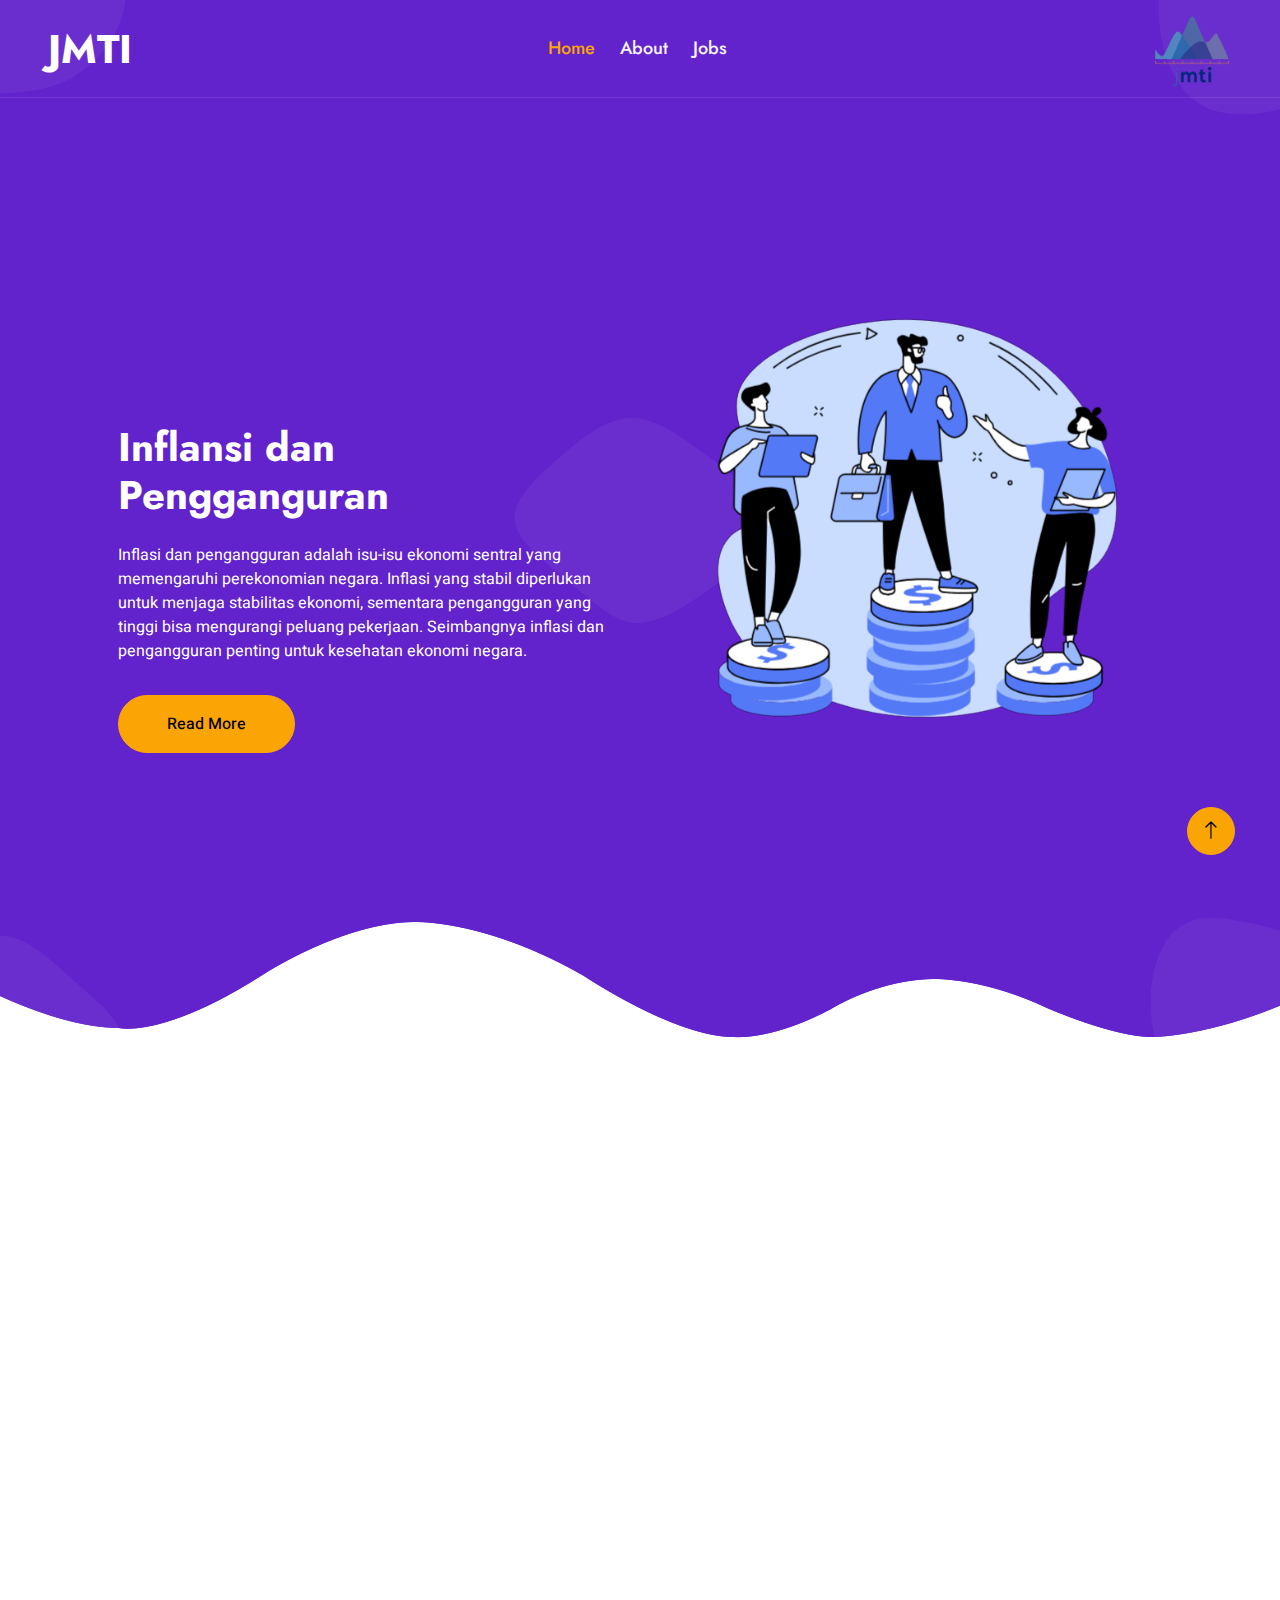
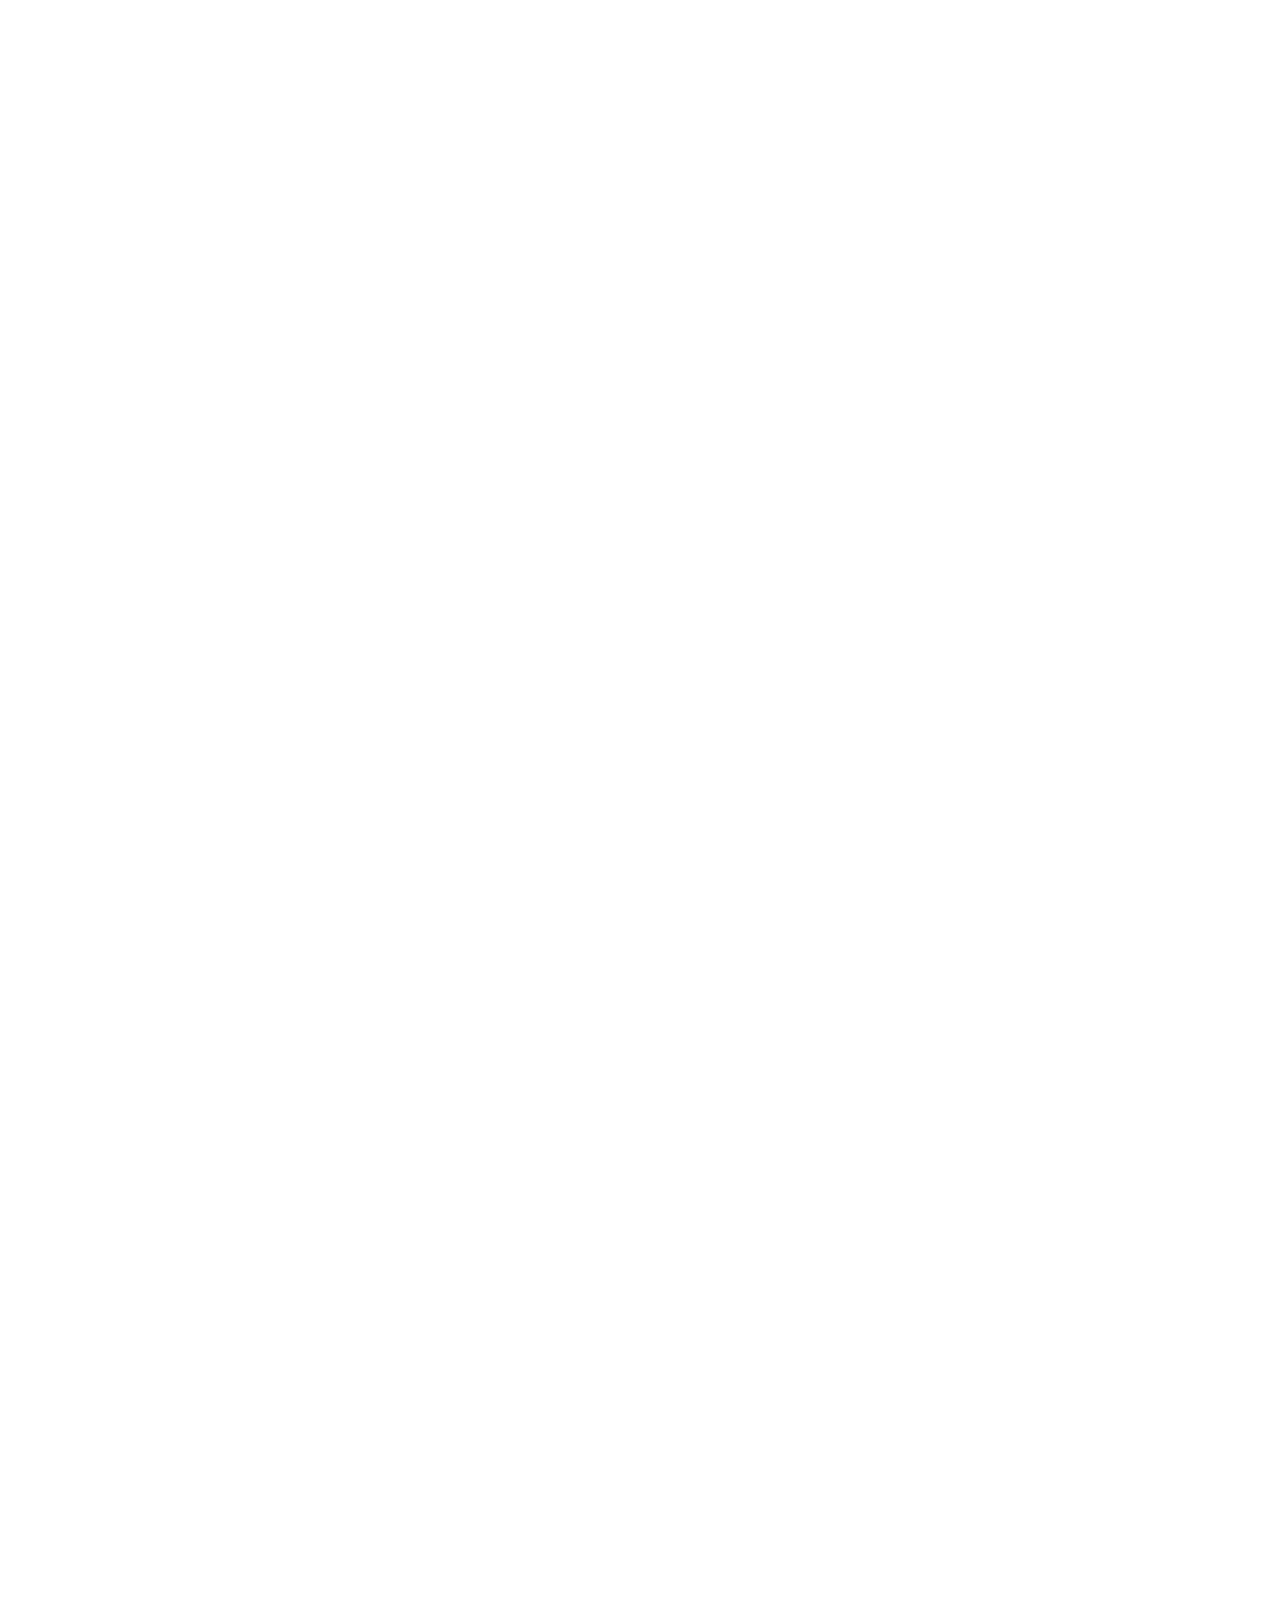
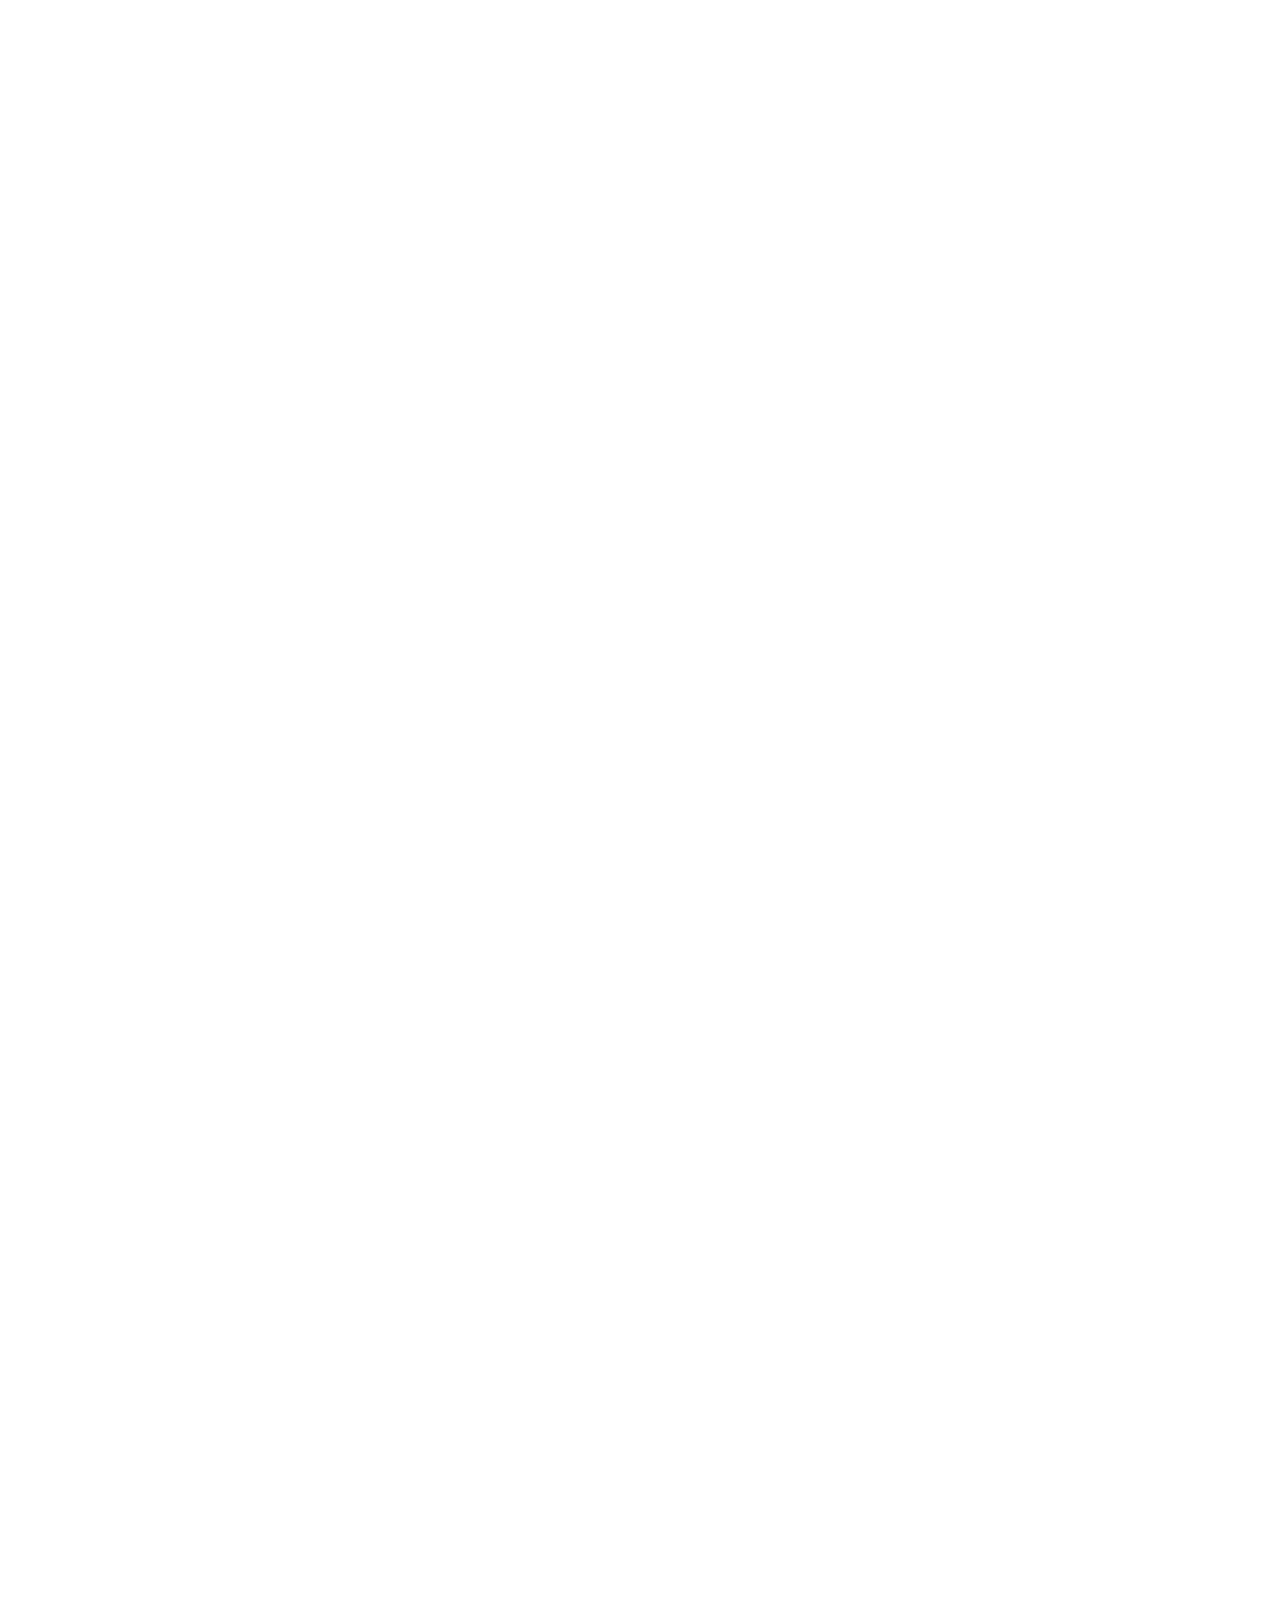
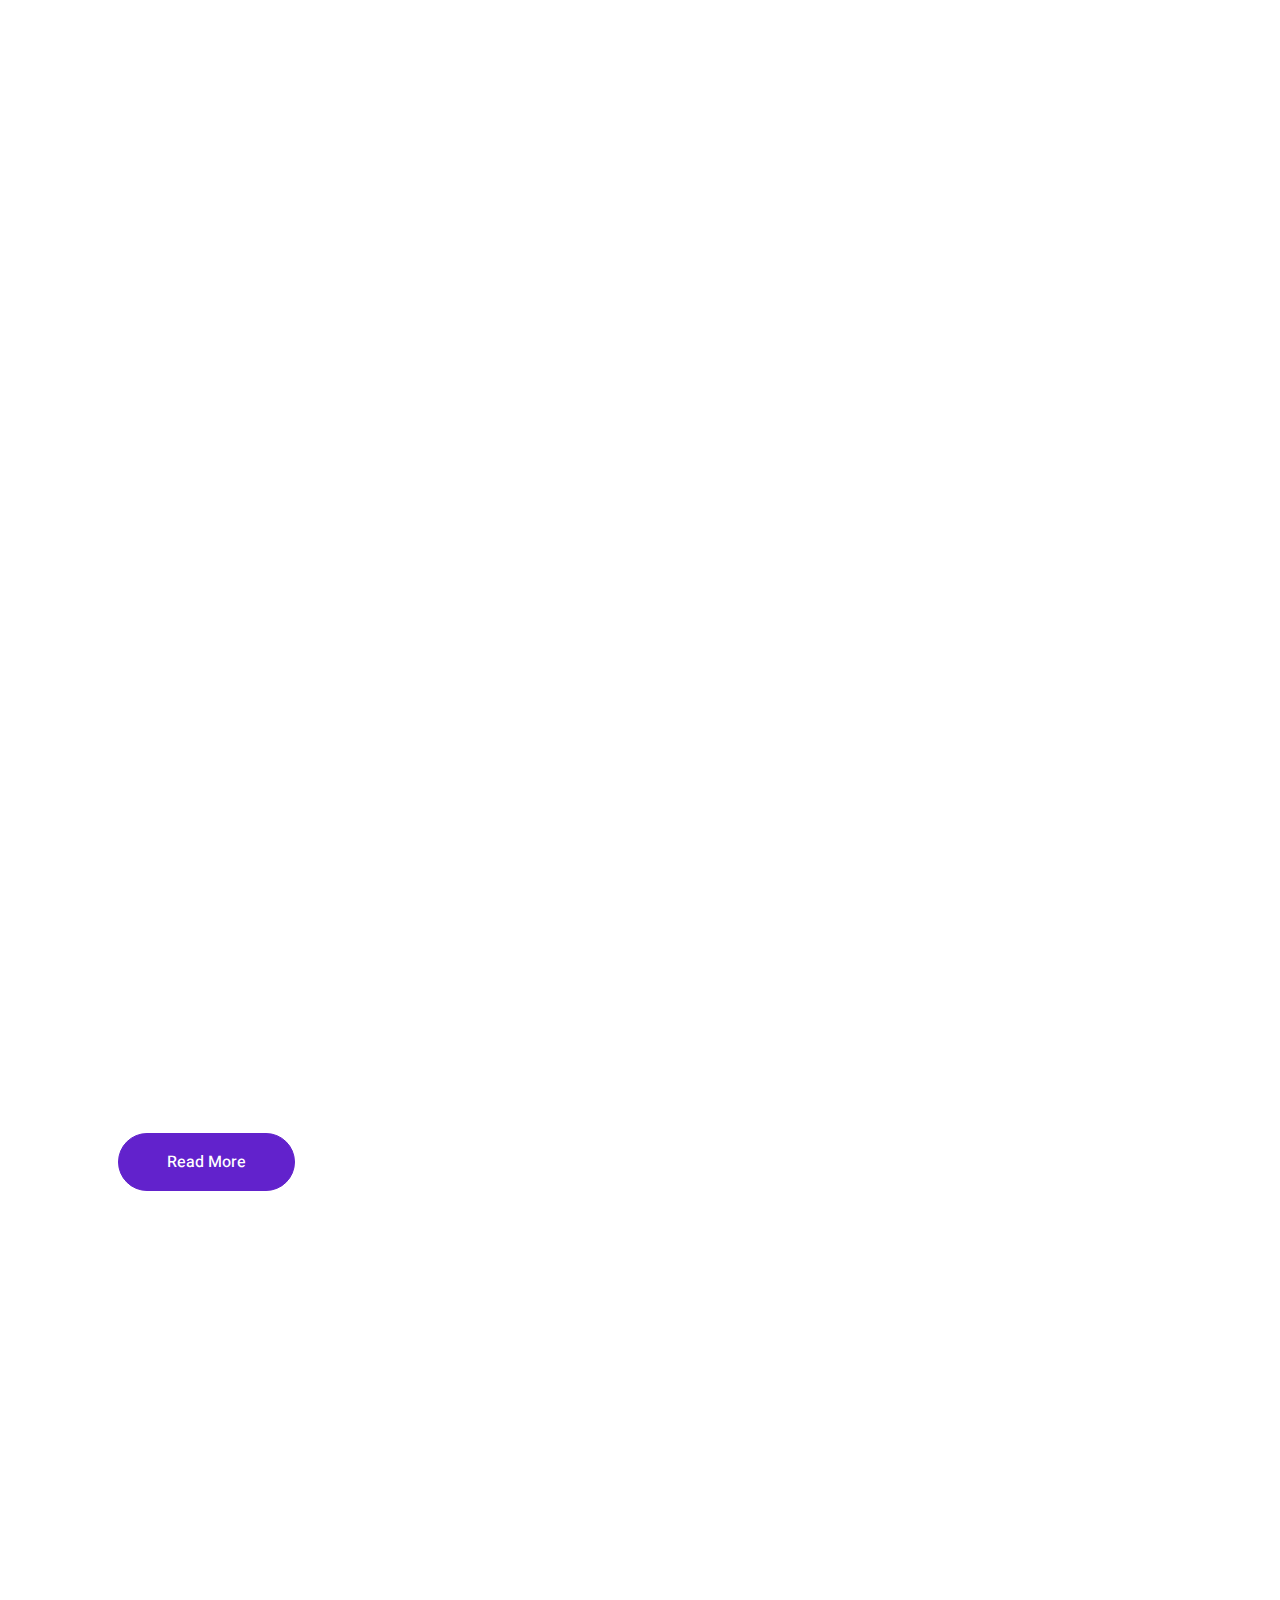
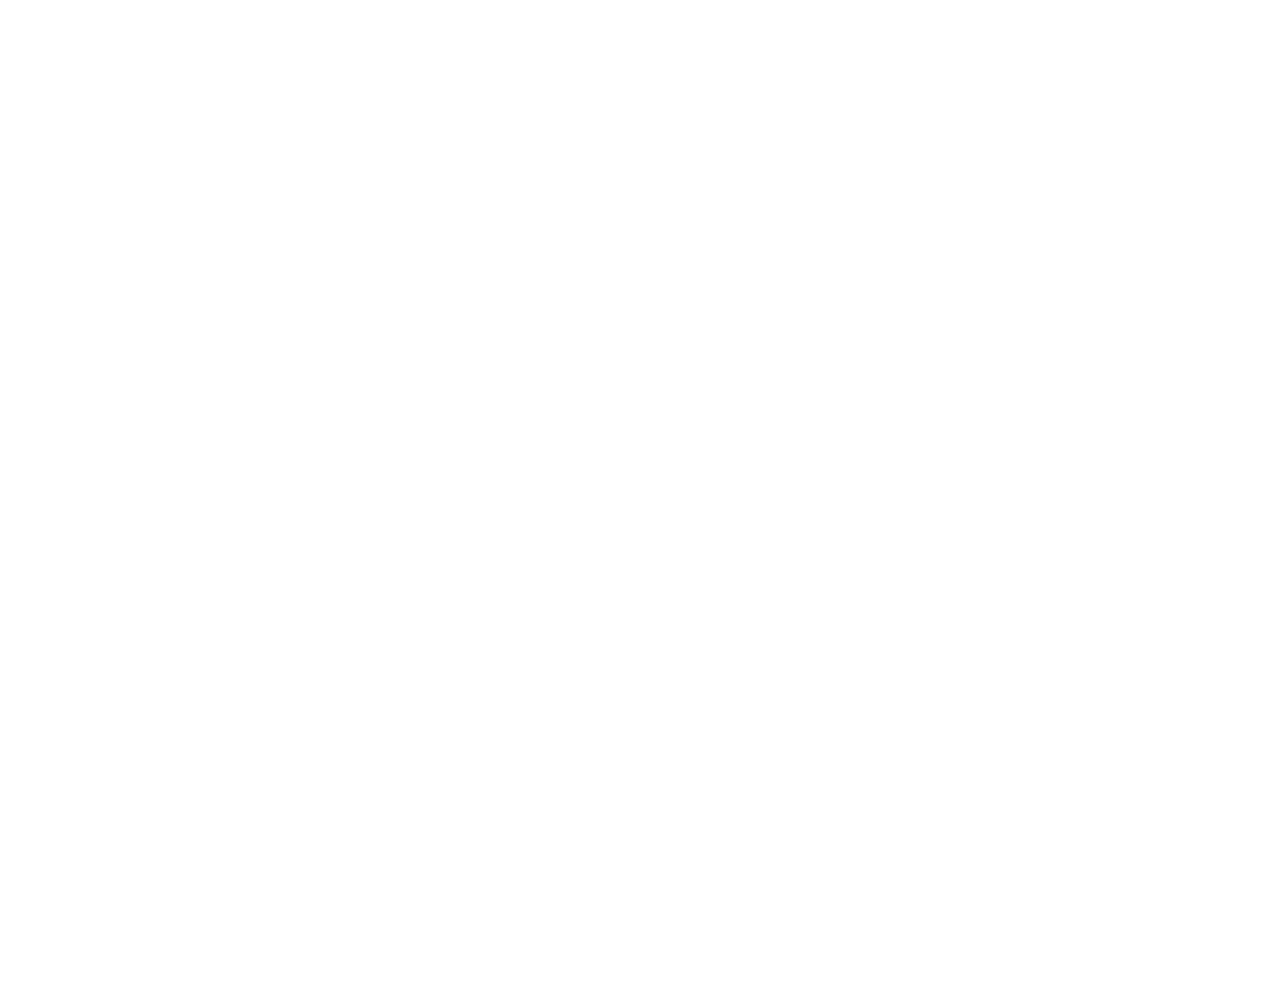
==== commit 2a72fc42: "fix 1" ====
--- a/index.html
+++ b/index.html
@@ -61,7 +61,7 @@
                         <a href="project.html" class="nav-item nav-link">Jobs</a>
                         <div class="nav-item dropdown">
                         </div>
-                        <a href="contact.html" class="nav-item nav-link">Contact</a>
+                        <!-- <a href="contact.html" class="nav-item nav-link">Contact</a> -->
                     </div>
                     <img href="" src="img/logo-jmti-min-removebg-preview besaar.png" width="80px" height="80px">
                 </div>
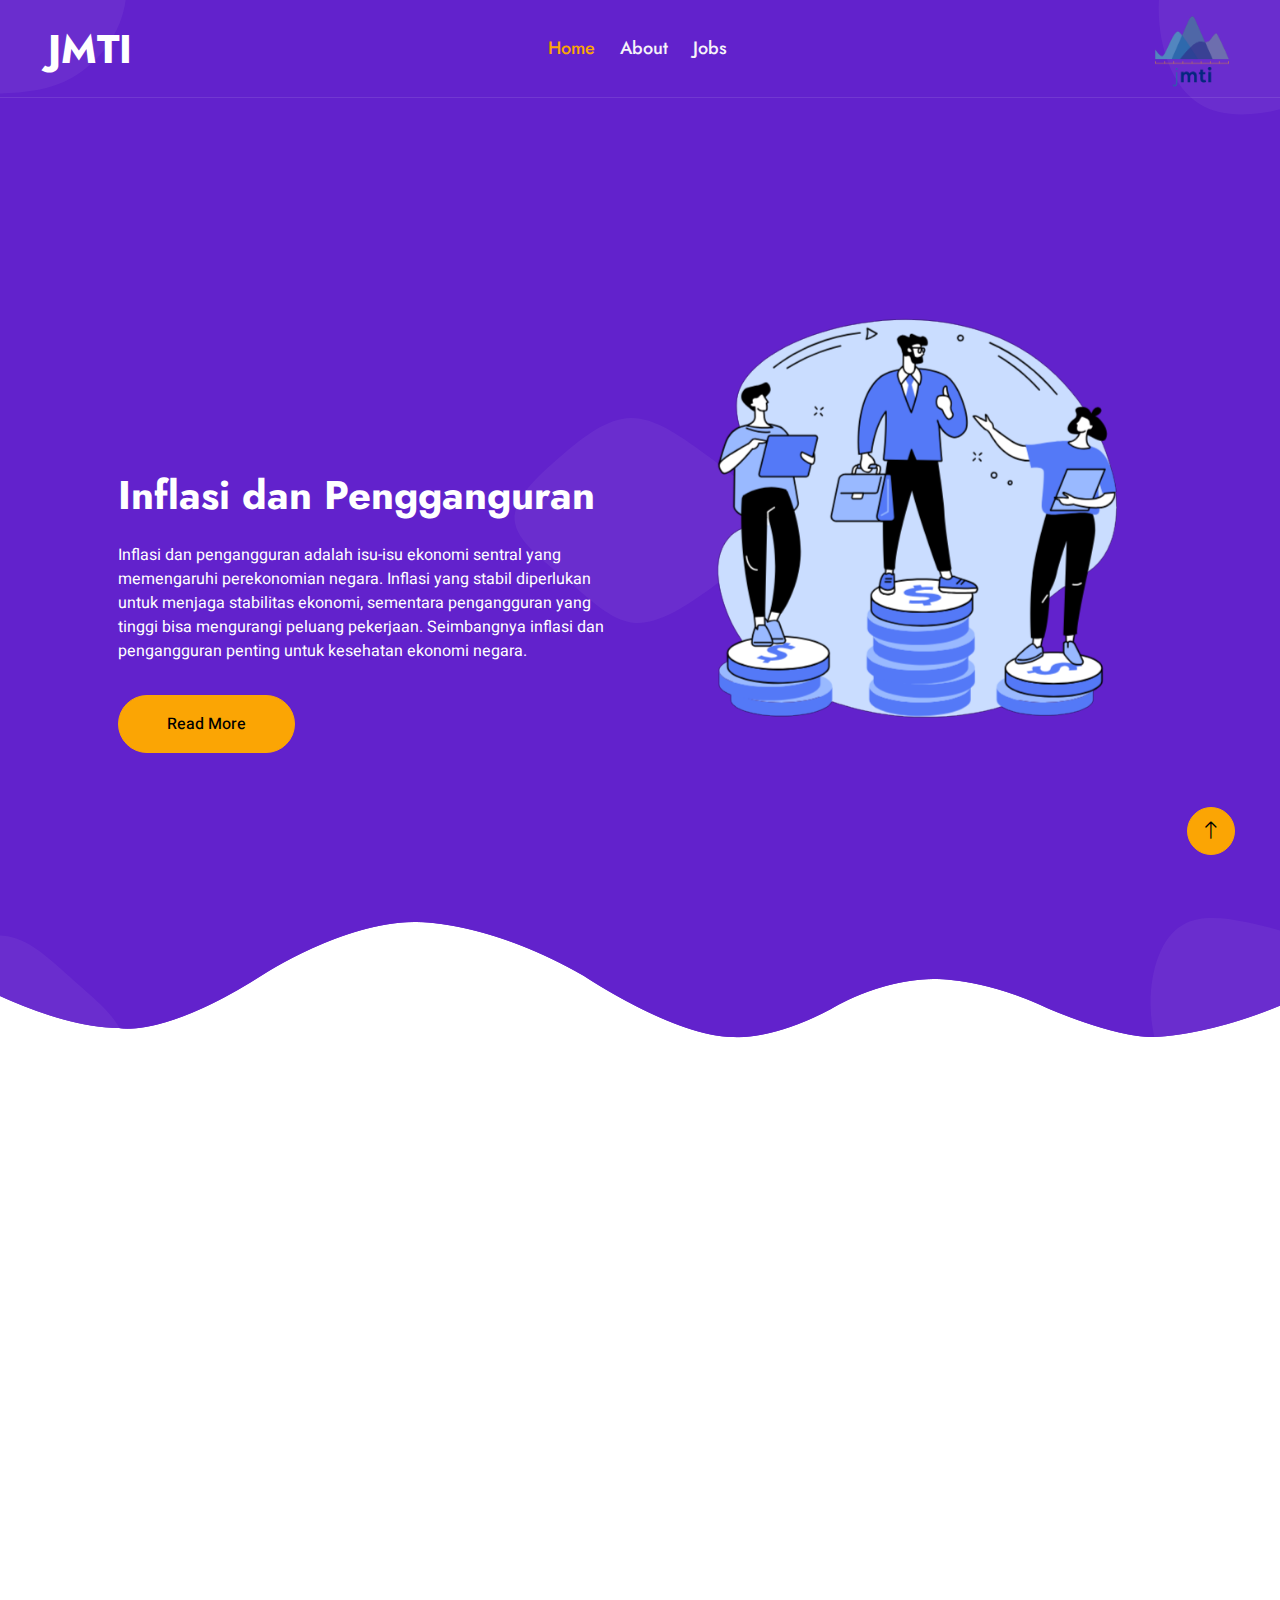
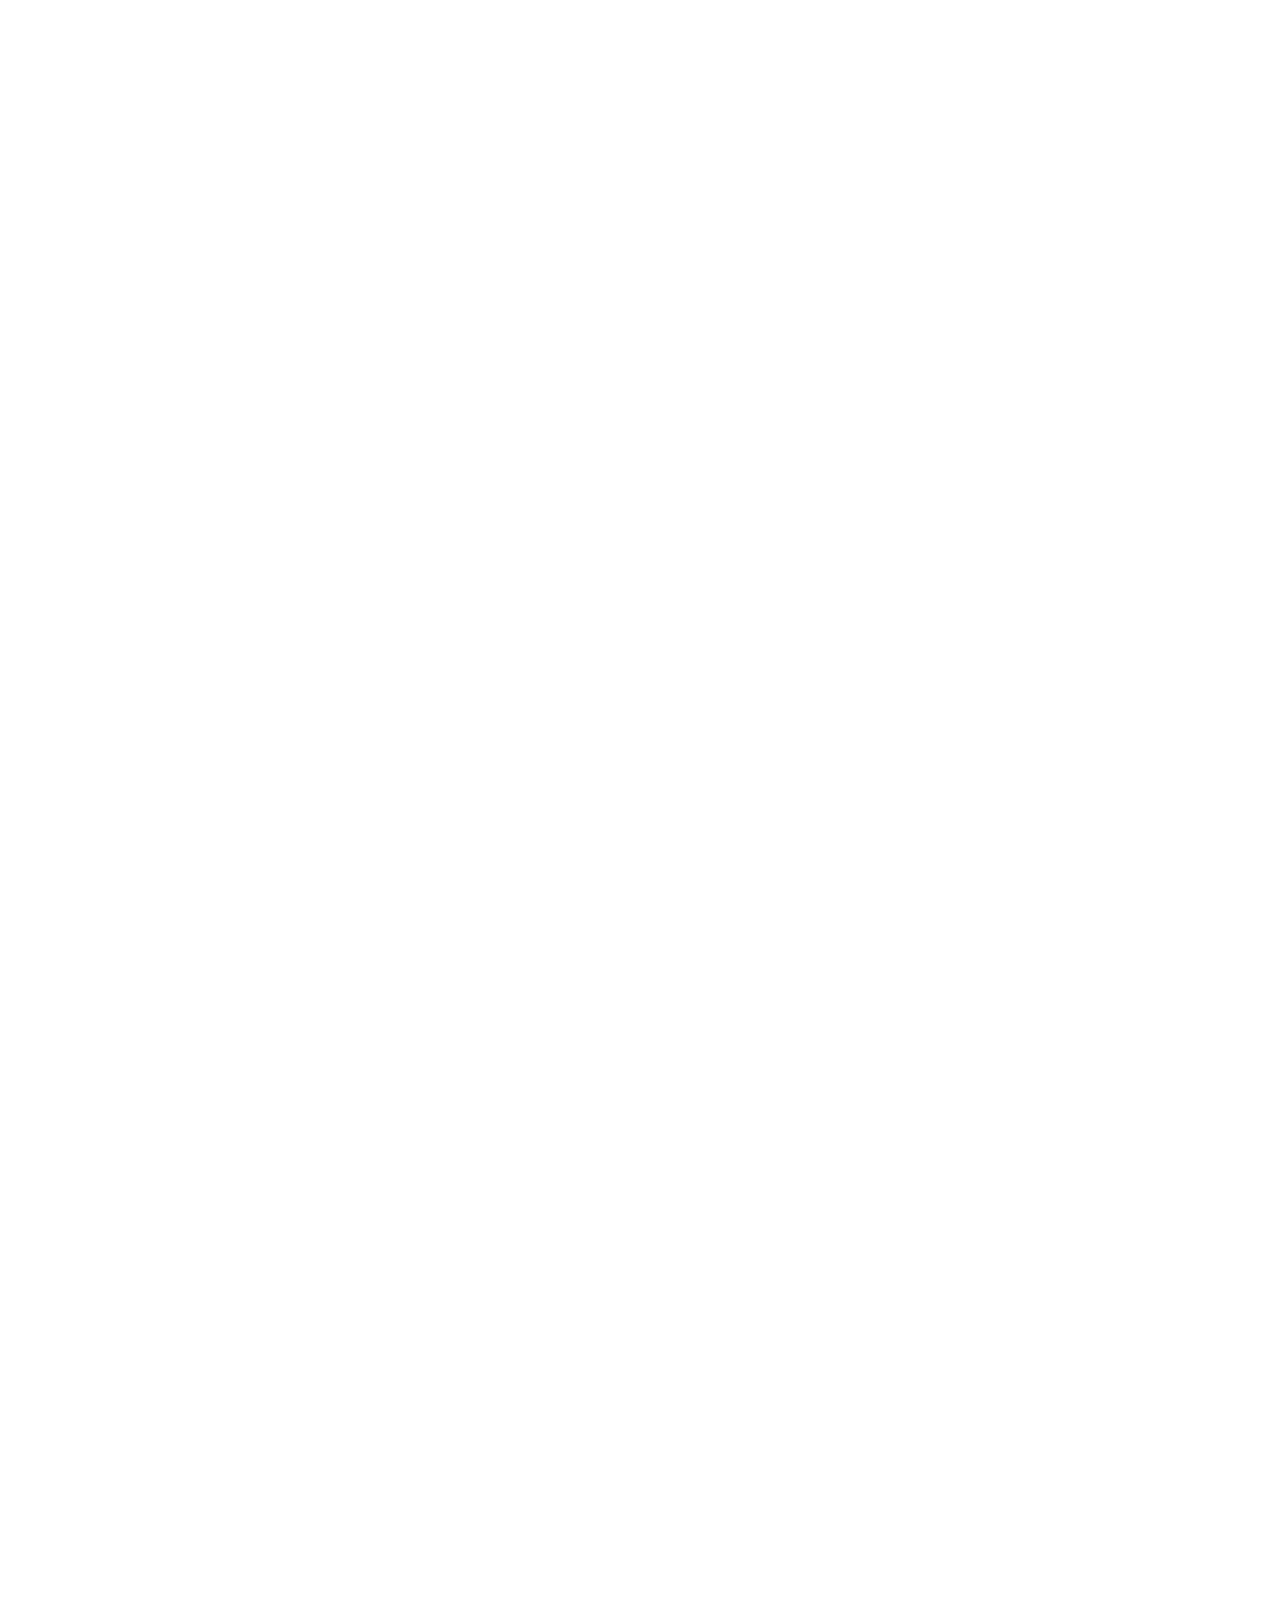
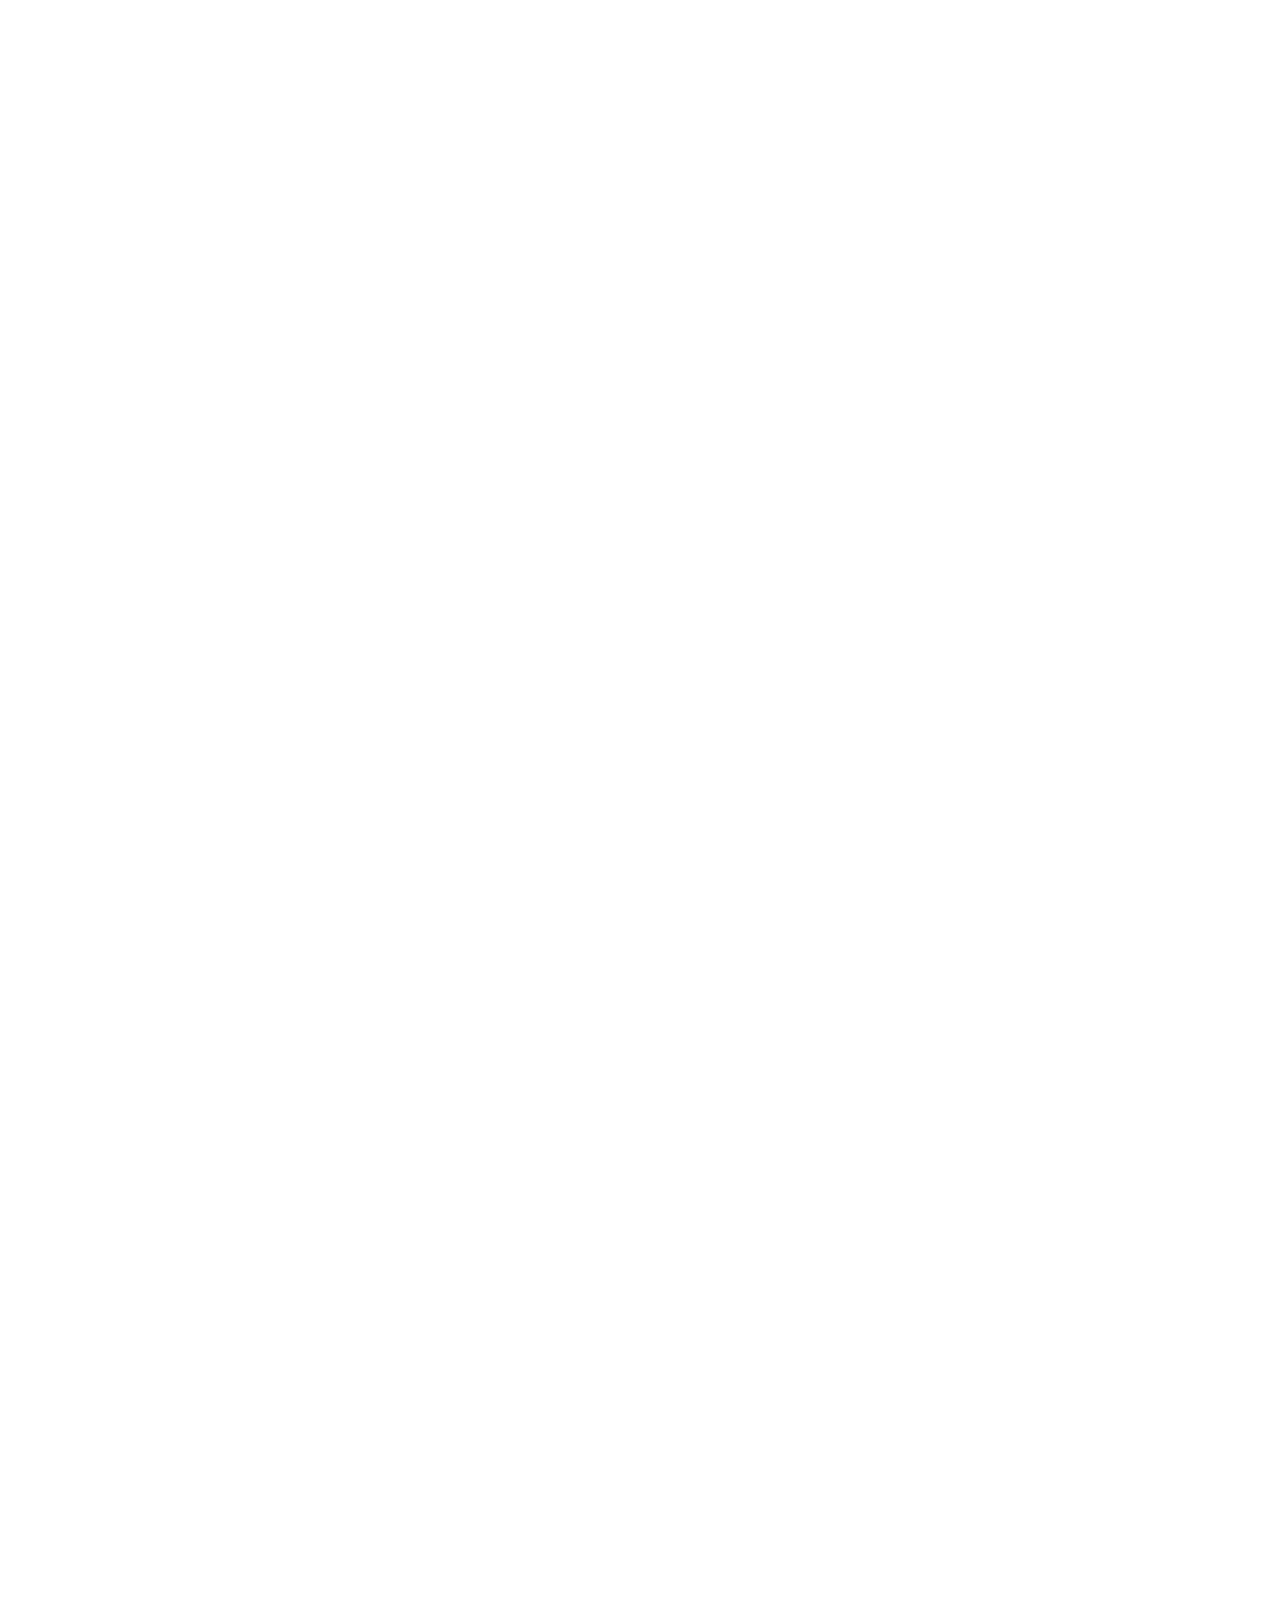
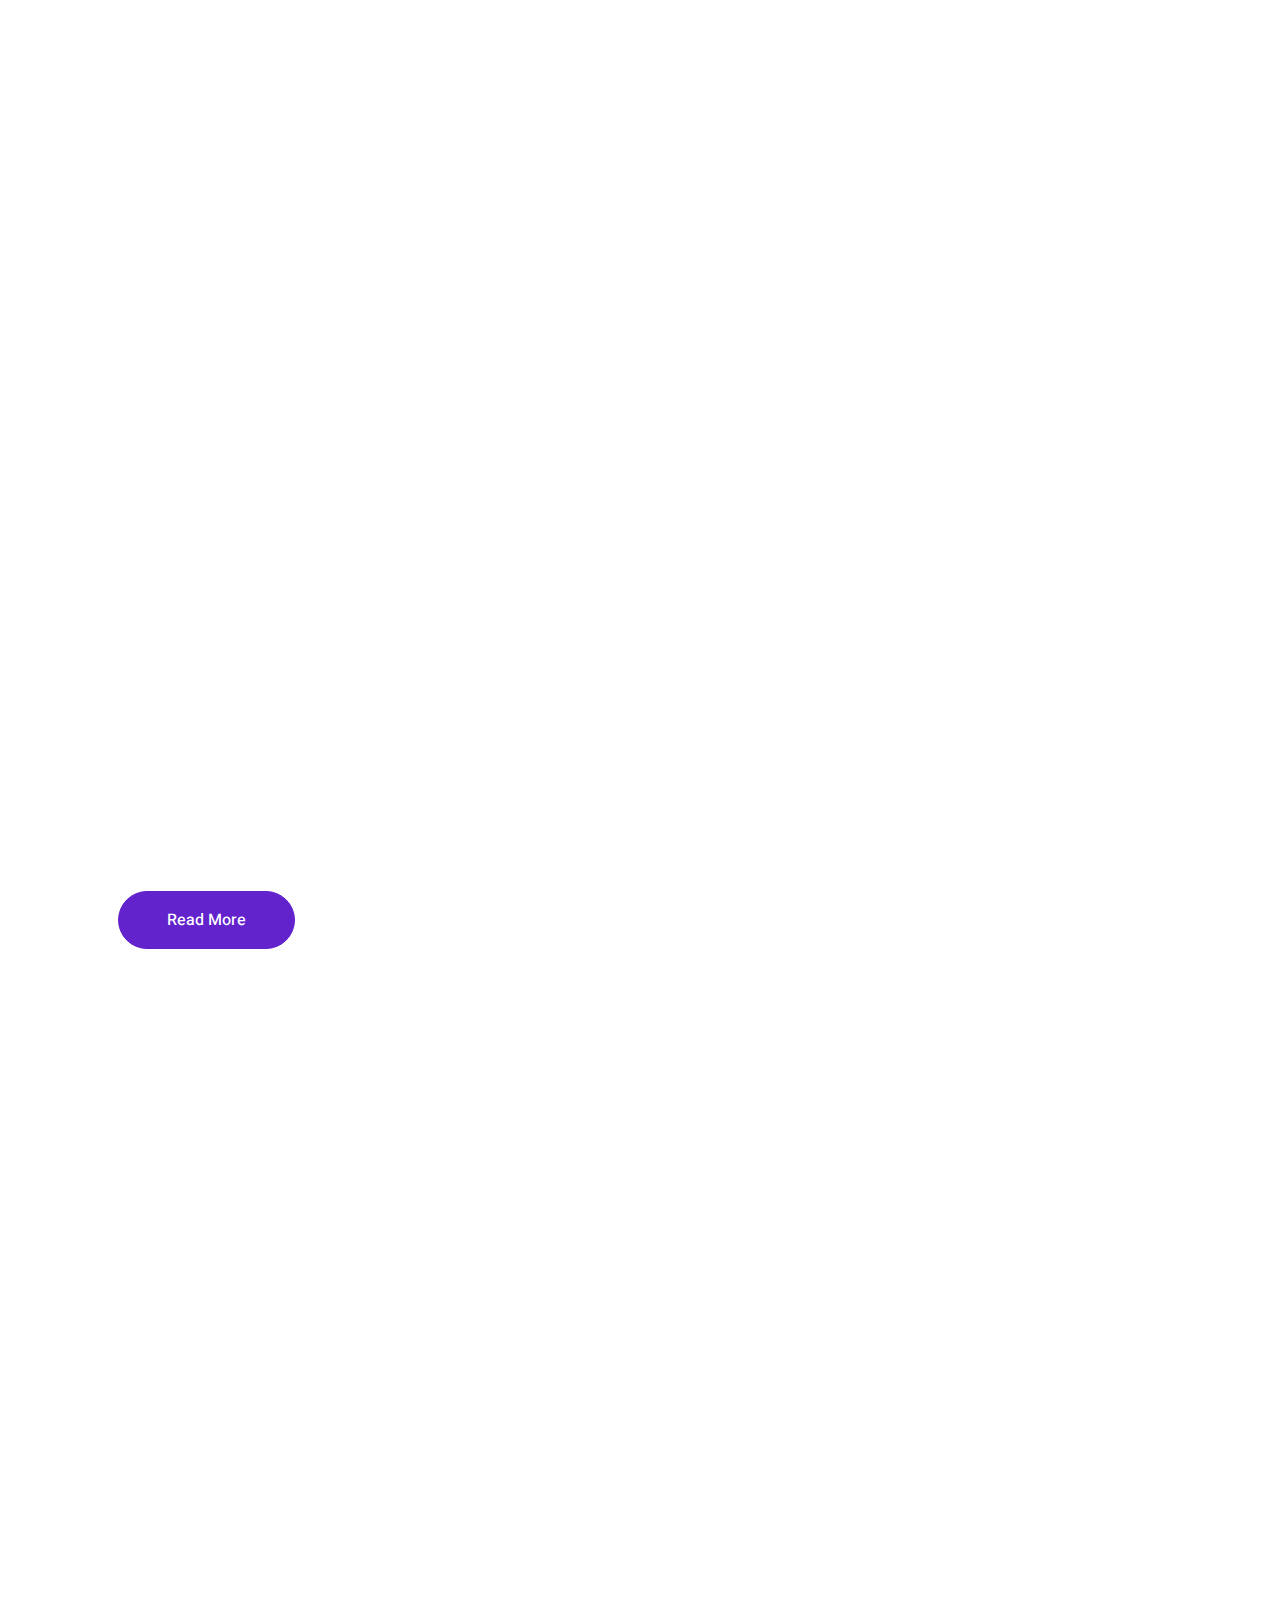
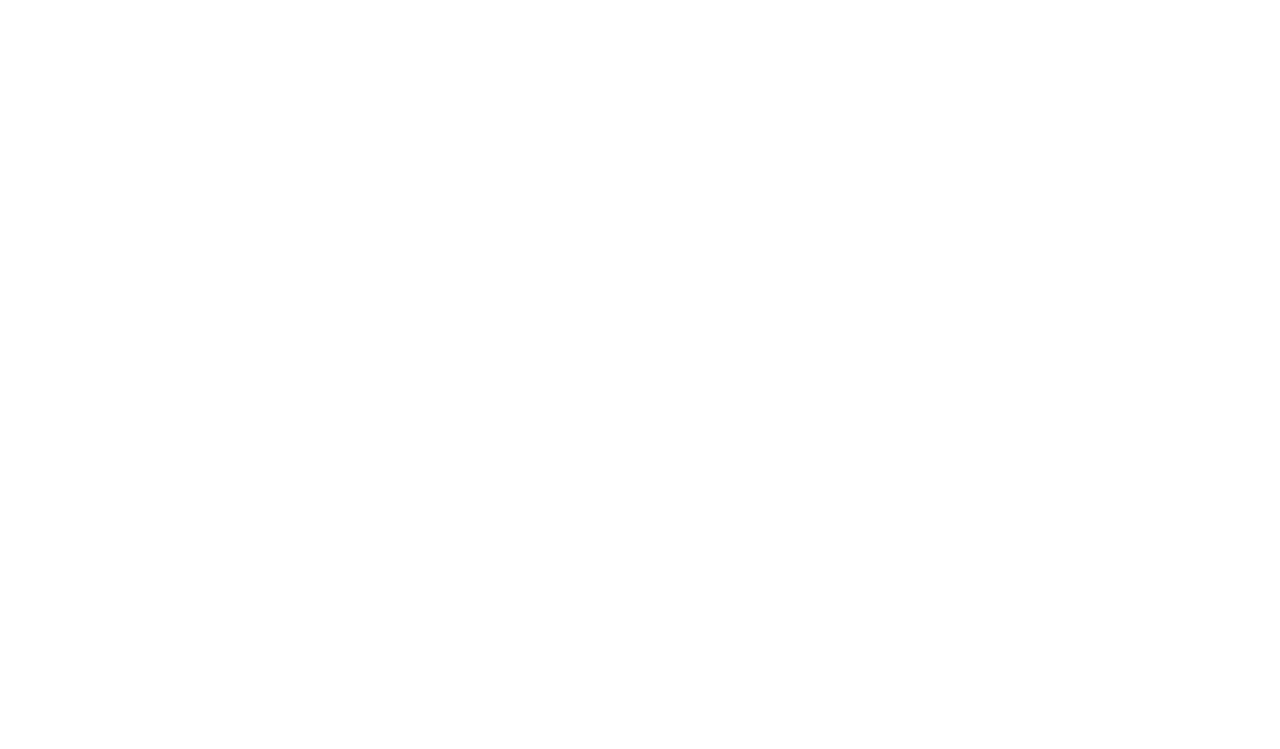
==== commit 371950fc: "fix 1" ====
--- a/index.html
+++ b/index.html
@@ -71,7 +71,7 @@
                 <div class="container px-lg-5">
                     <div class="row g-5 align-items-end">
                         <div class="col-lg-6 text-center text-lg-start">
-                            <h1 class="text-white mb-4 animated slideInDown">Inflansi dan Pengganguran</h1>
+                            <h1 class="text-white mb-4 animated slideInDown">Inflasi dan Pengganguran</h1>
                             <p class="text-white pb-3 animated slideInDown">
                                 Inflasi dan pengangguran adalah isu-isu ekonomi sentral yang memengaruhi perekonomian negara. Inflasi yang stabil diperlukan untuk menjaga stabilitas ekonomi, sementara pengangguran yang tinggi bisa mengurangi peluang pekerjaan. Seimbangnya inflasi dan pengangguran penting untuk kesehatan ekonomi negara.
                             </p>
@@ -93,7 +93,7 @@
                 <div class="row g-5 align-items-center">
                     <div class="col-lg-6 wow fadeInUp" data-wow-delay="0.1s">
                         <p class="section-title text-secondary">Economics Problem<span></span></p>
-                        <h1 class="mb-5">Inflansi, Pengganguran, dan Kesenjangan Ekonomi</h1>
+                        <h1 class="mb-5">Inflasi, Pengganguran, dan Kesenjangan Ekonomi</h1>
                         <p class="mb-4">
                             Inflasi, pengangguran, dan kesenjangan ekonomi adalah tiga masalah ekonomi yang signifikan di Indonesia. Inflasi dapat mempengaruhi tingkat kemiskinan dan pengangguran, serta daya beli masyarakat. Pengangguran dapat menyebabkan peningkatan tingkat kemiskinan dan menurunkan pendapatan pemerintah. Kesenjangan ekonomi dapat menyebabkan ketidakstabilan sosial dan politik serta menurunkan pertumbuhan ekonomi. Para pembuat kebijakan perlu mengatasi masalah-masalah ini untuk memastikan pertumbuhan ekonomi yang stabil dan masyarakat memiliki akses terhadap kebutuhan dasar.                        <div class="skill mb-4">
                             <div class="d-flex justify-content-between">
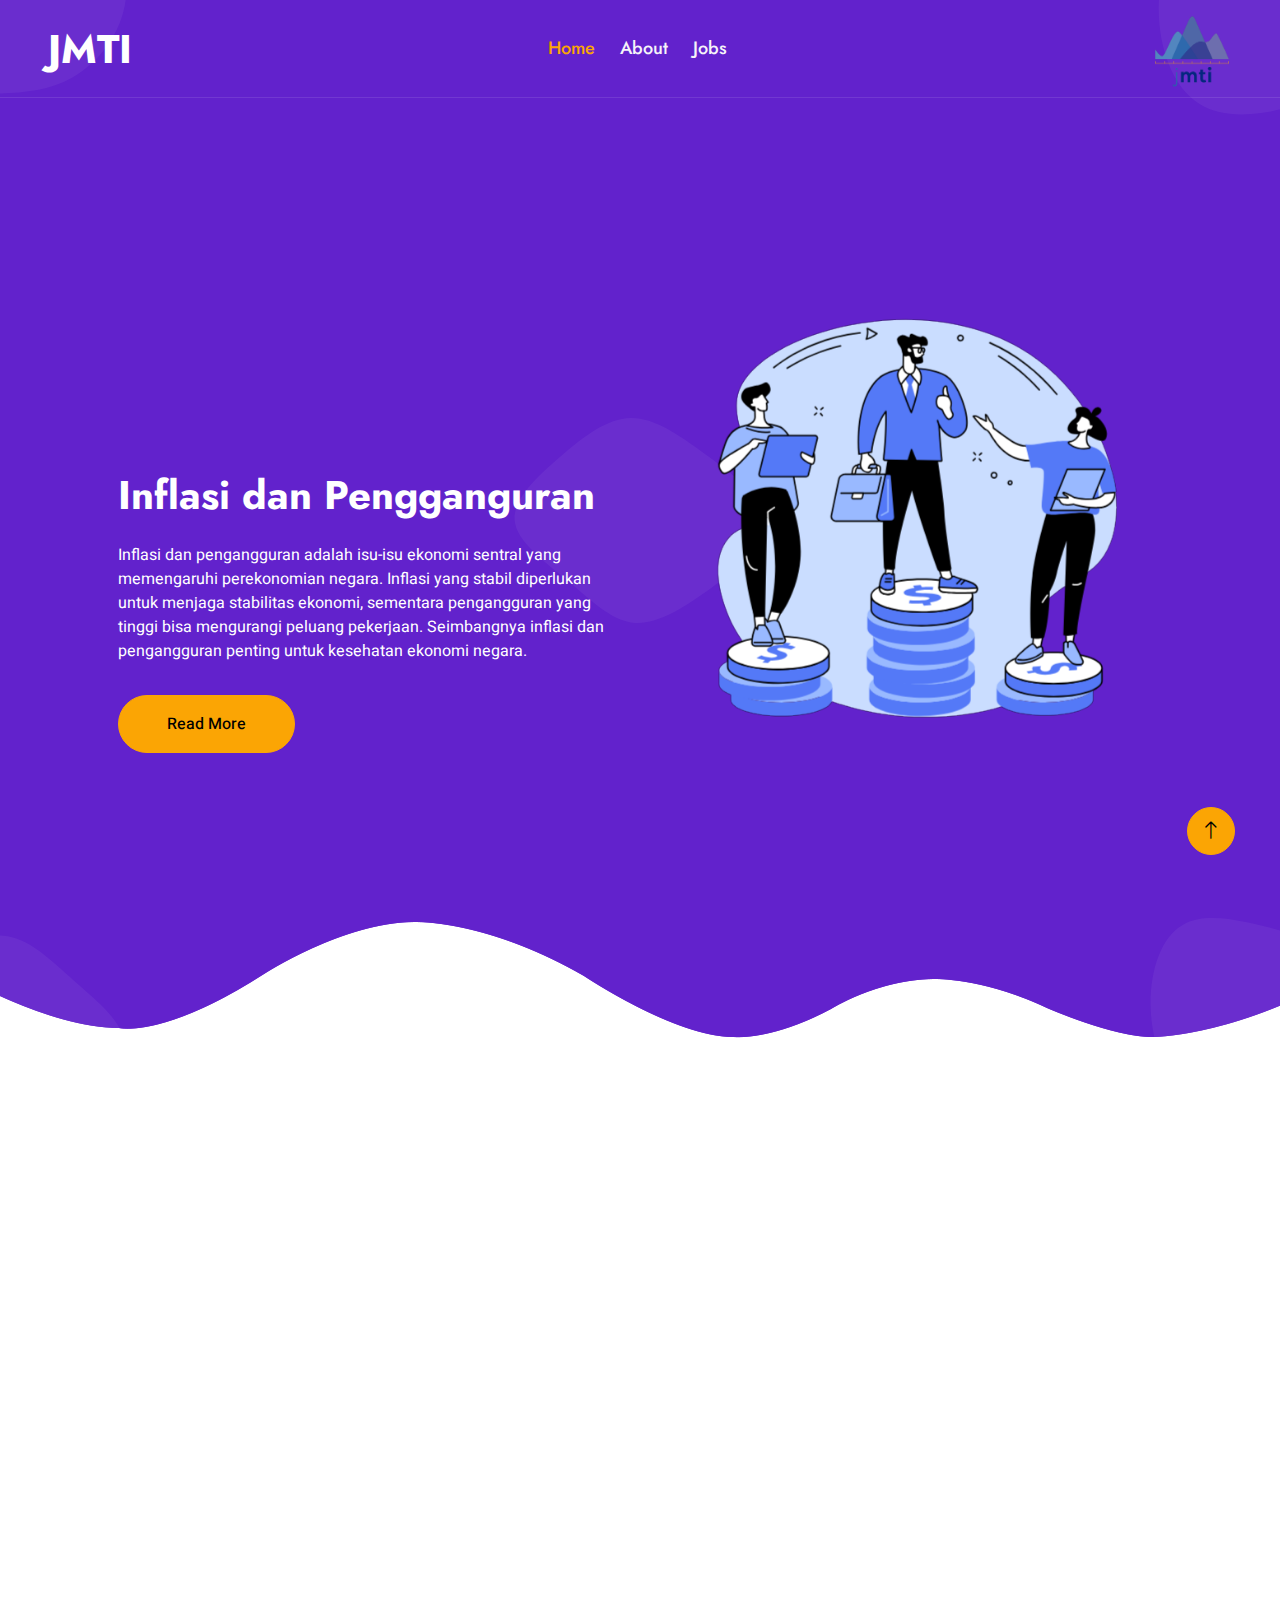
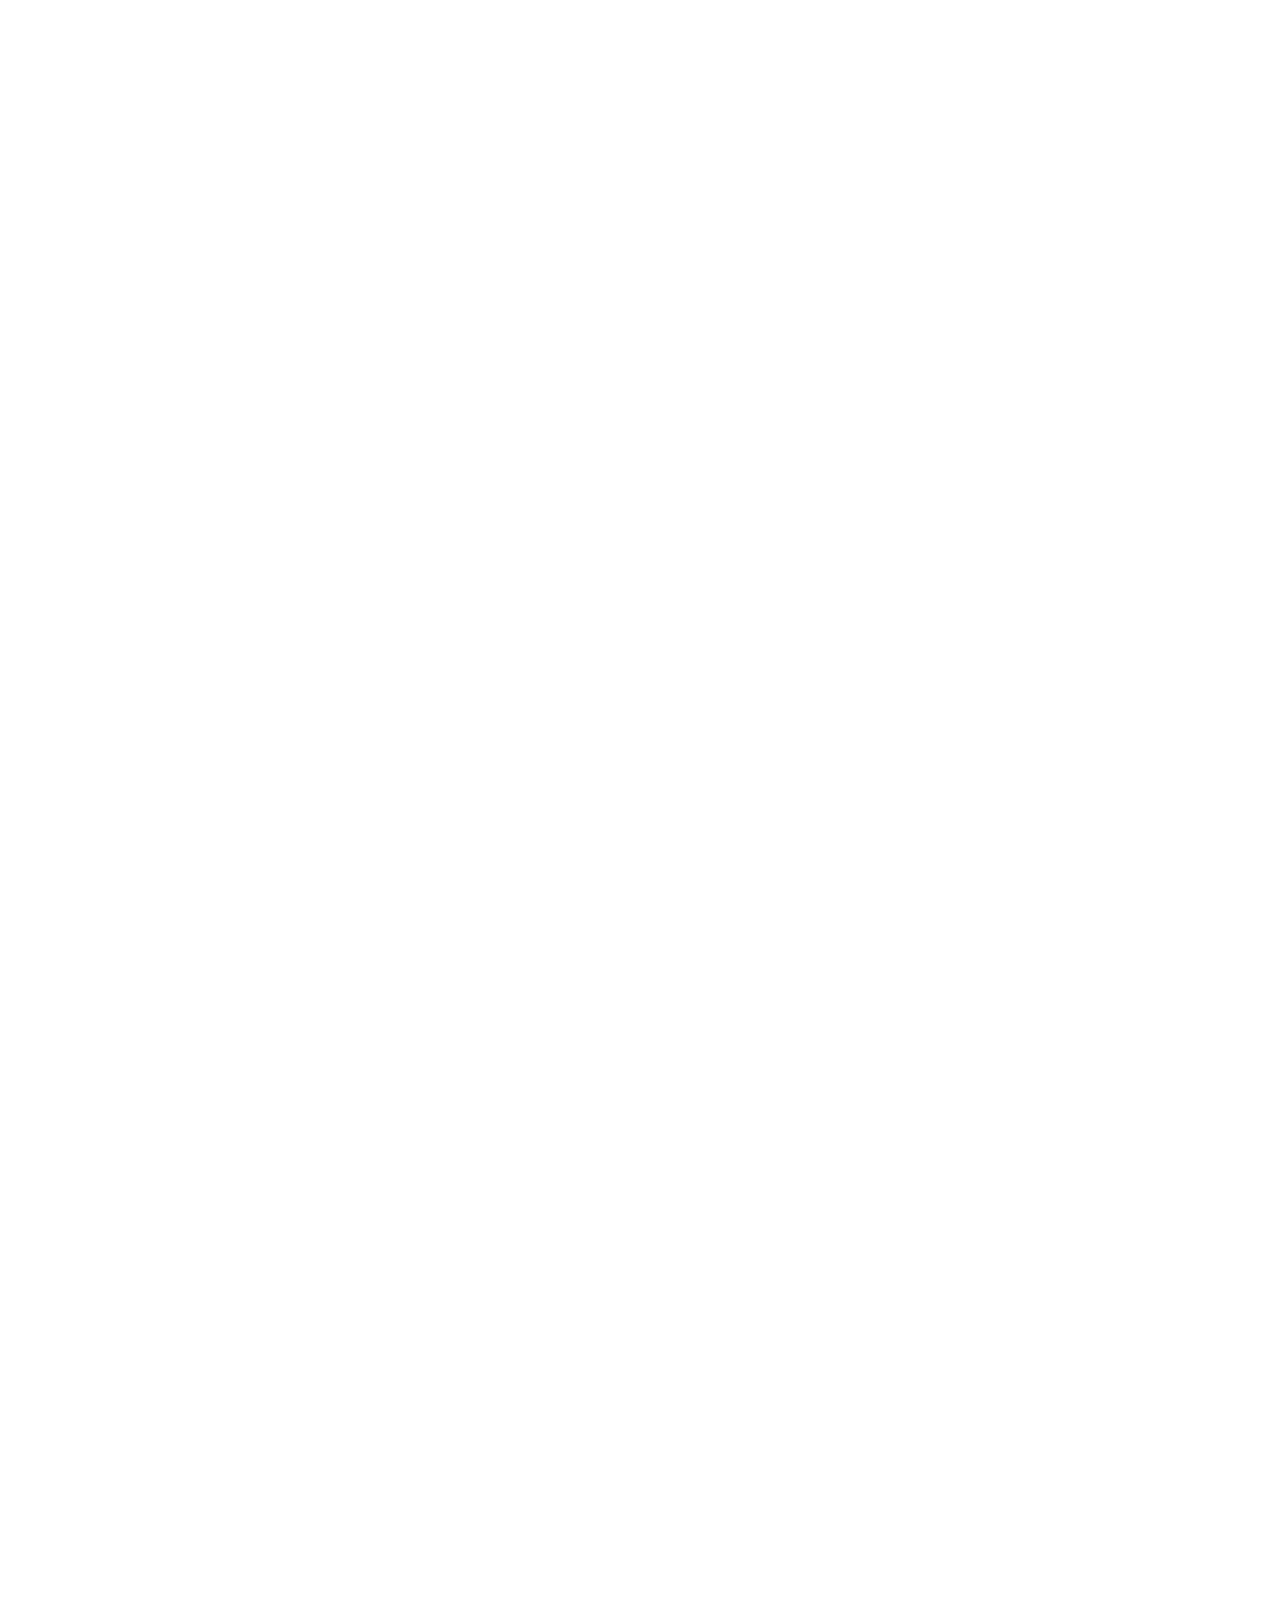
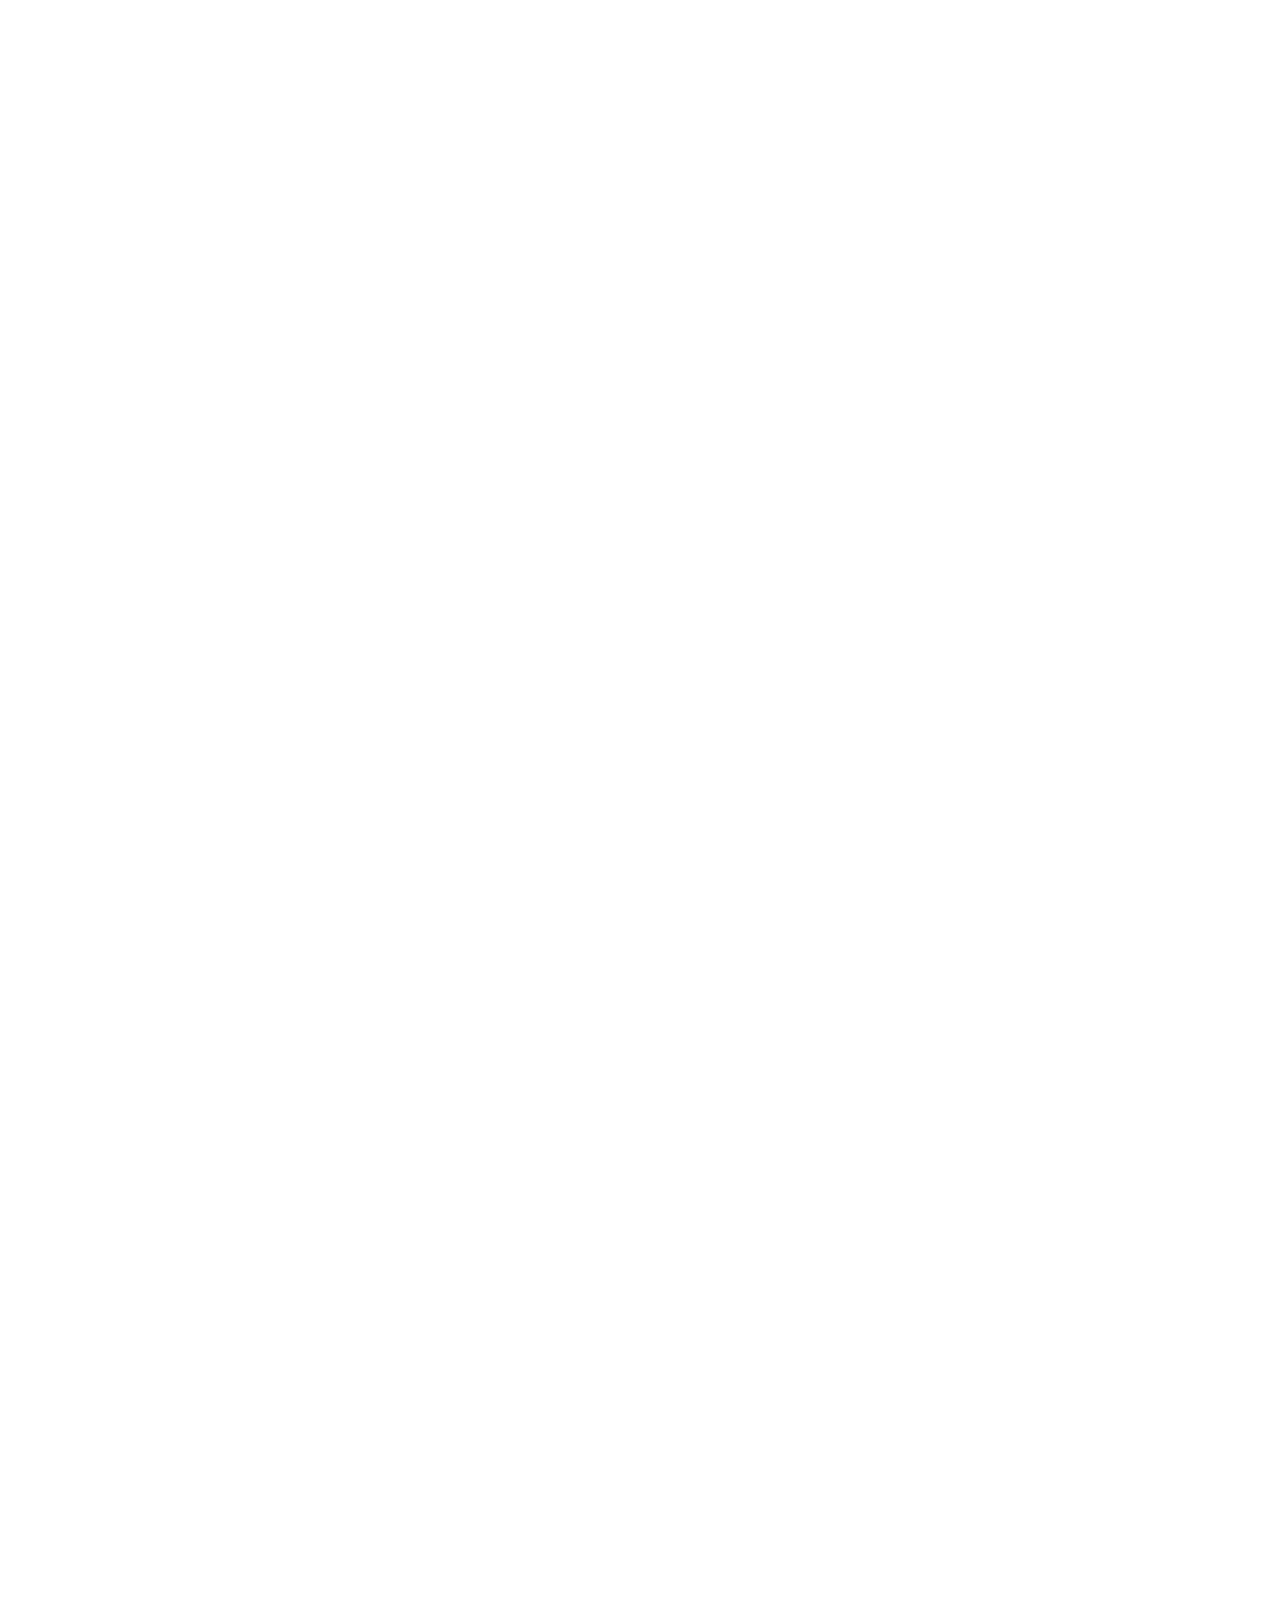
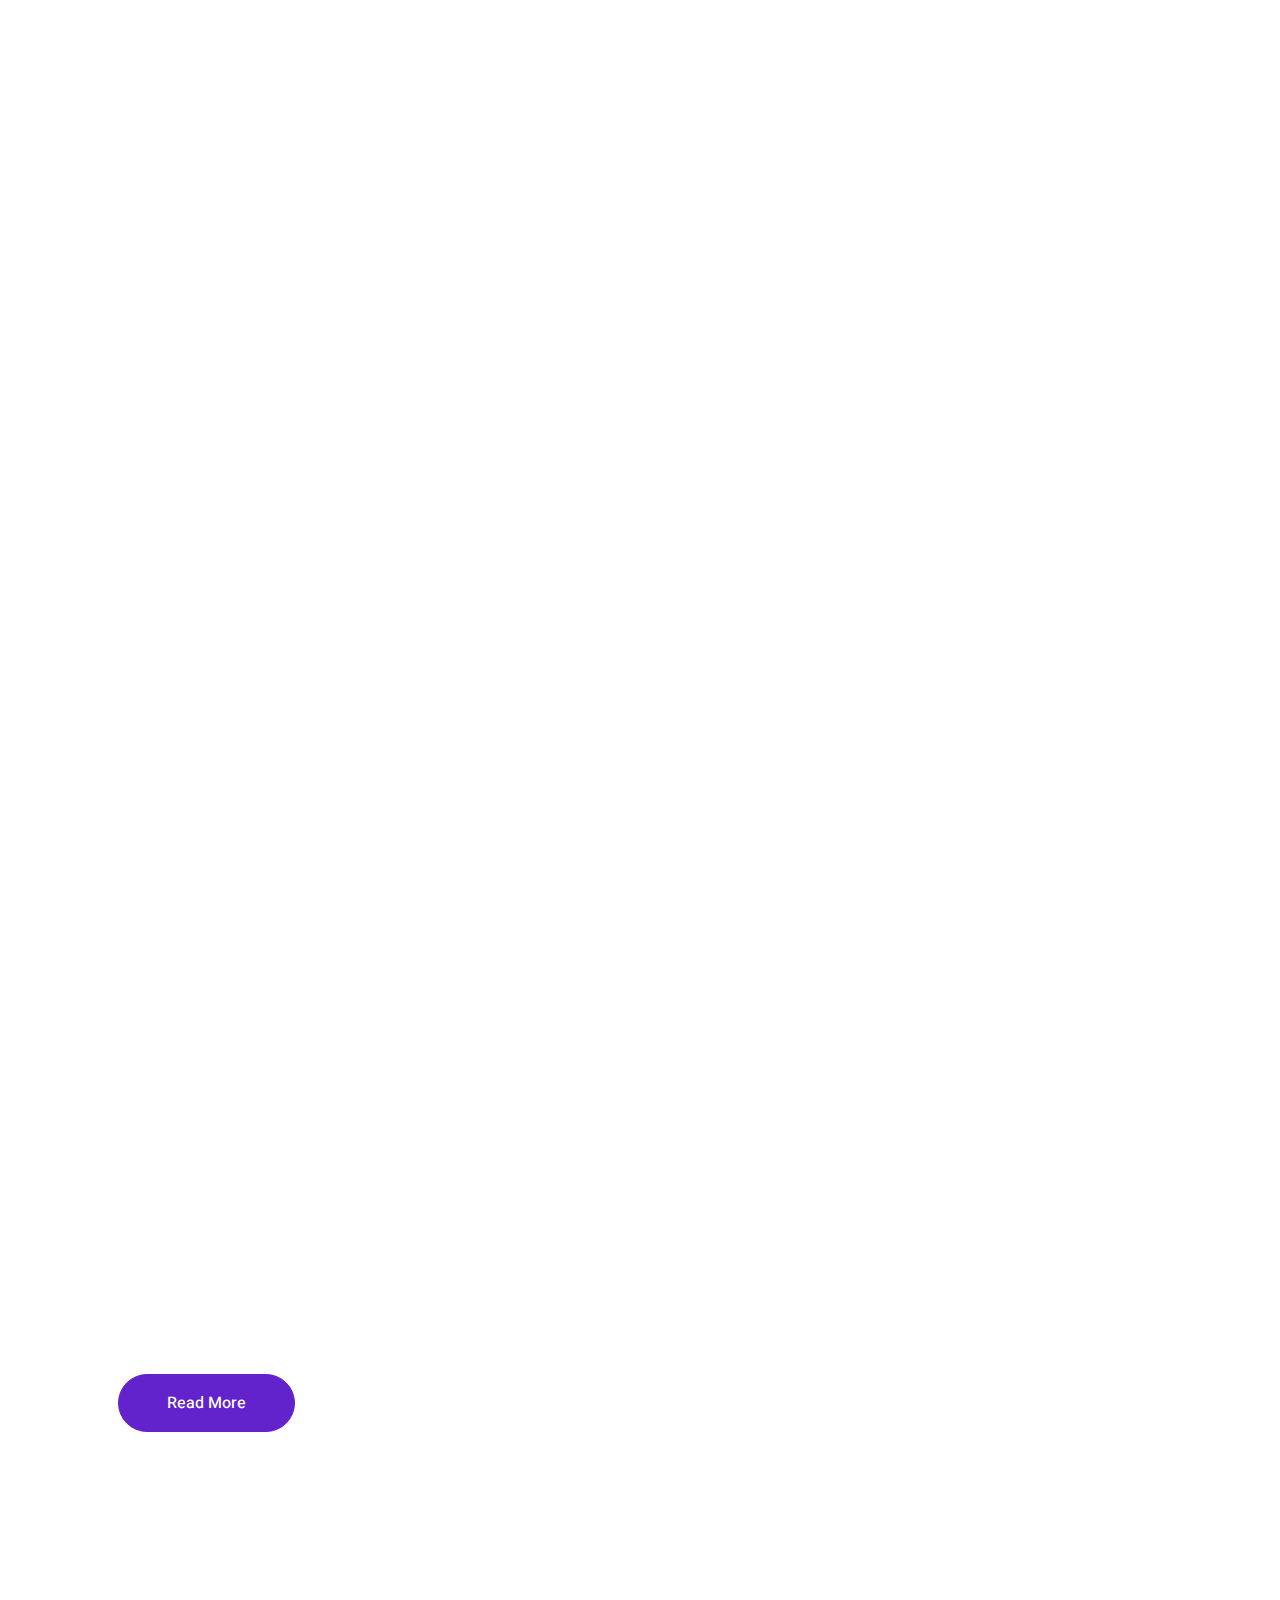
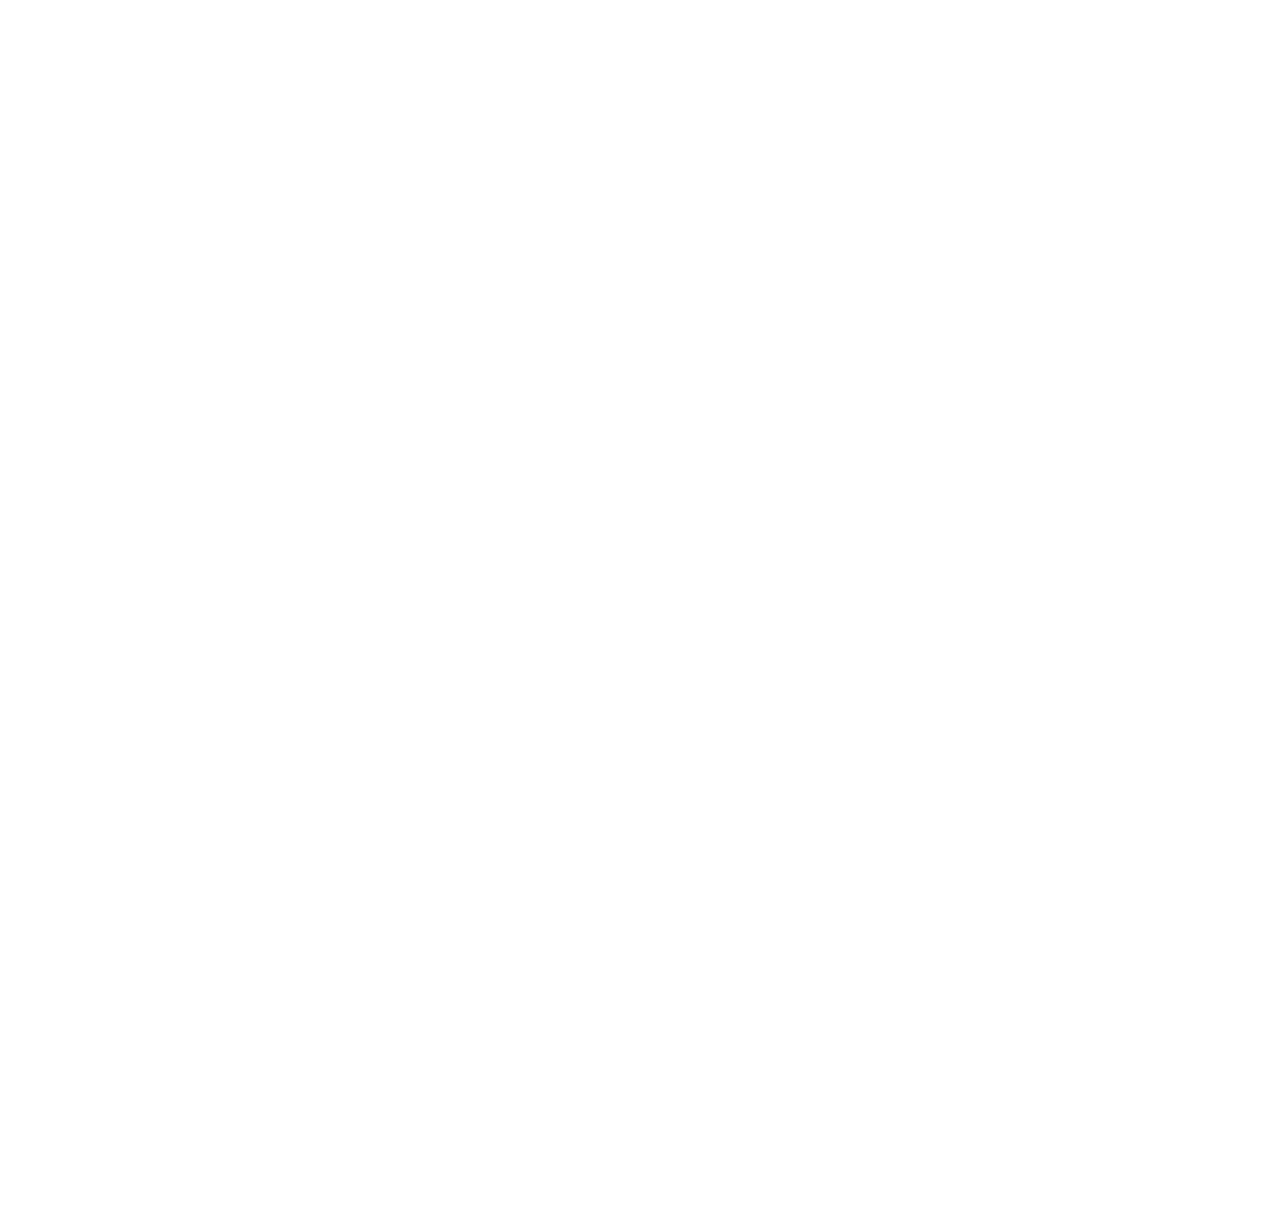
==== commit e536a4e1: "project" ====
--- a/index.html
+++ b/index.html
@@ -439,7 +439,7 @@
                     </div>
                 </div>
                 <div data-wow-delay="0.3s">
-                    <a href="https://itk.ac.id/jmti-itk/" class="btn btn-primary py-sm-3 px-sm-5 rounded-pill mt-3">Read More</a>
+                    <a href="project.html" class="btn btn-primary py-sm-3 px-sm-5 rounded-pill mt-3">Read More</a>
                 </div>
             </div>
         </div>
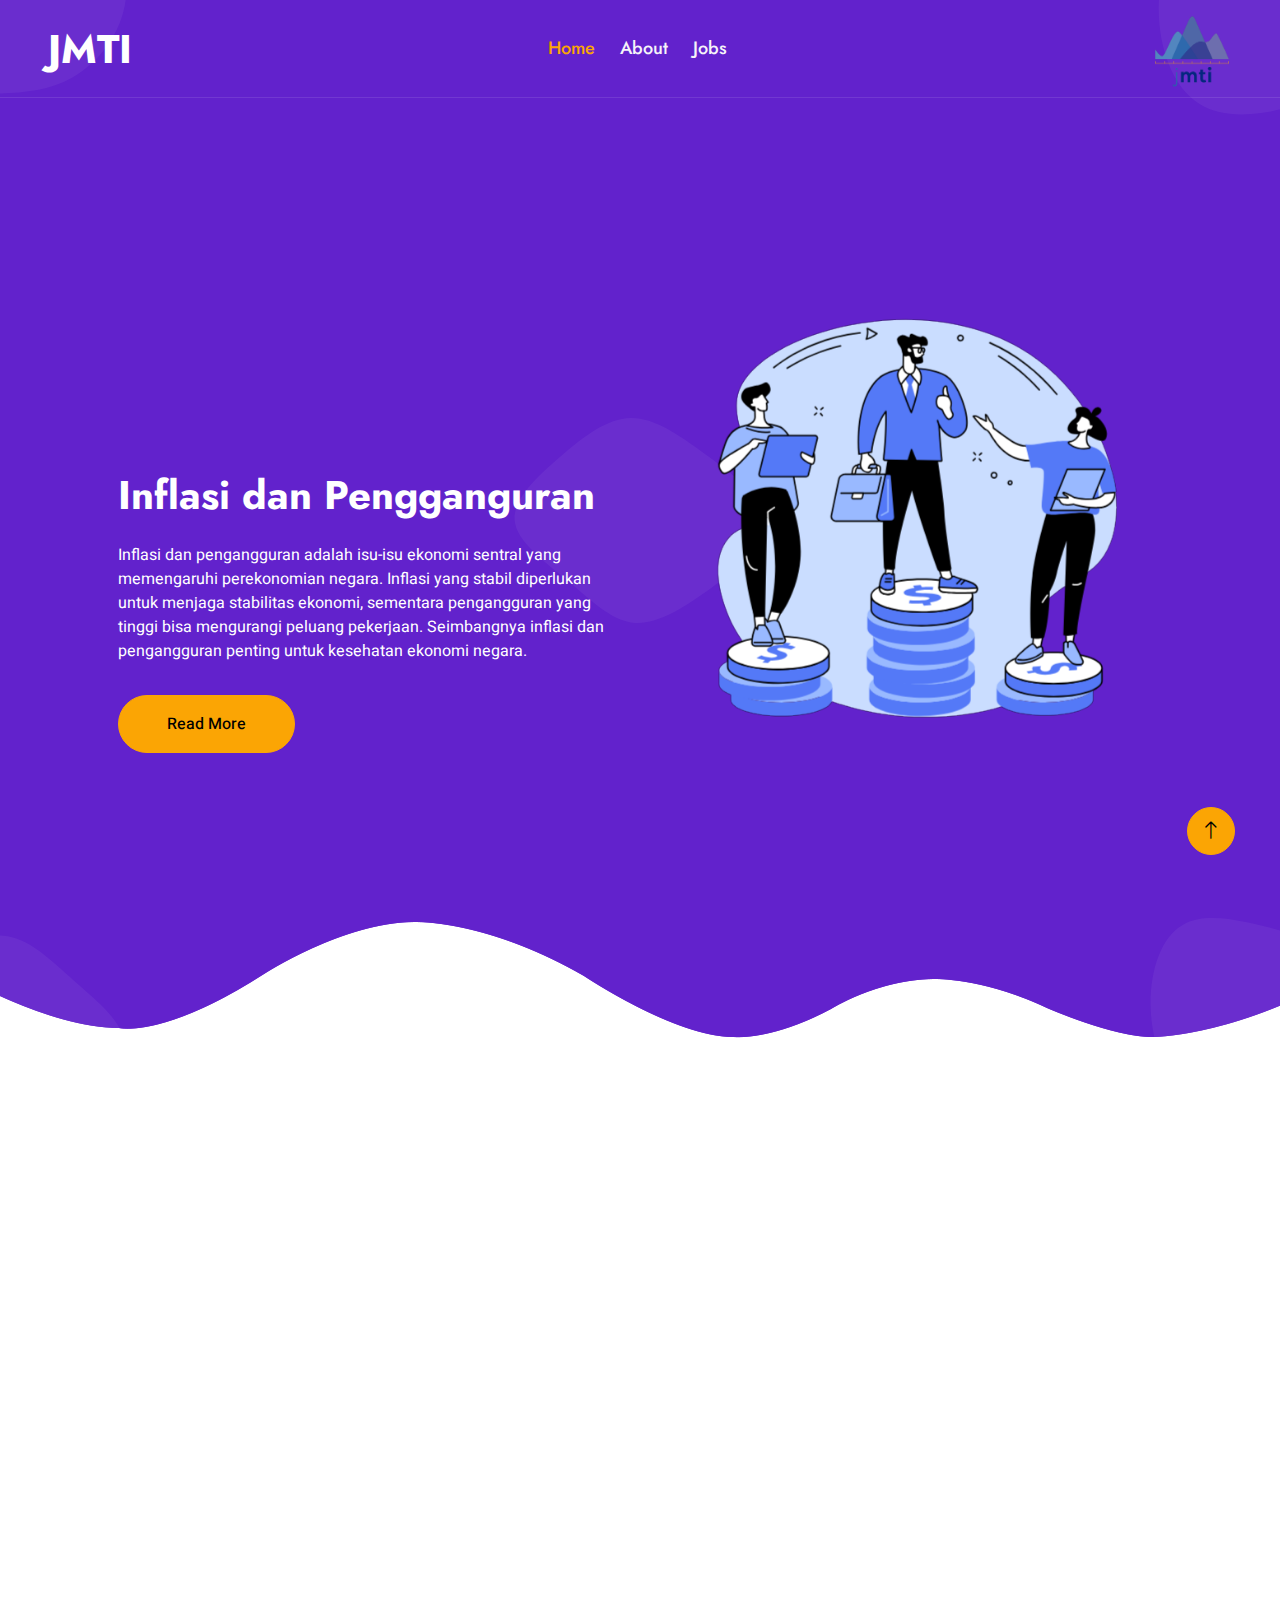
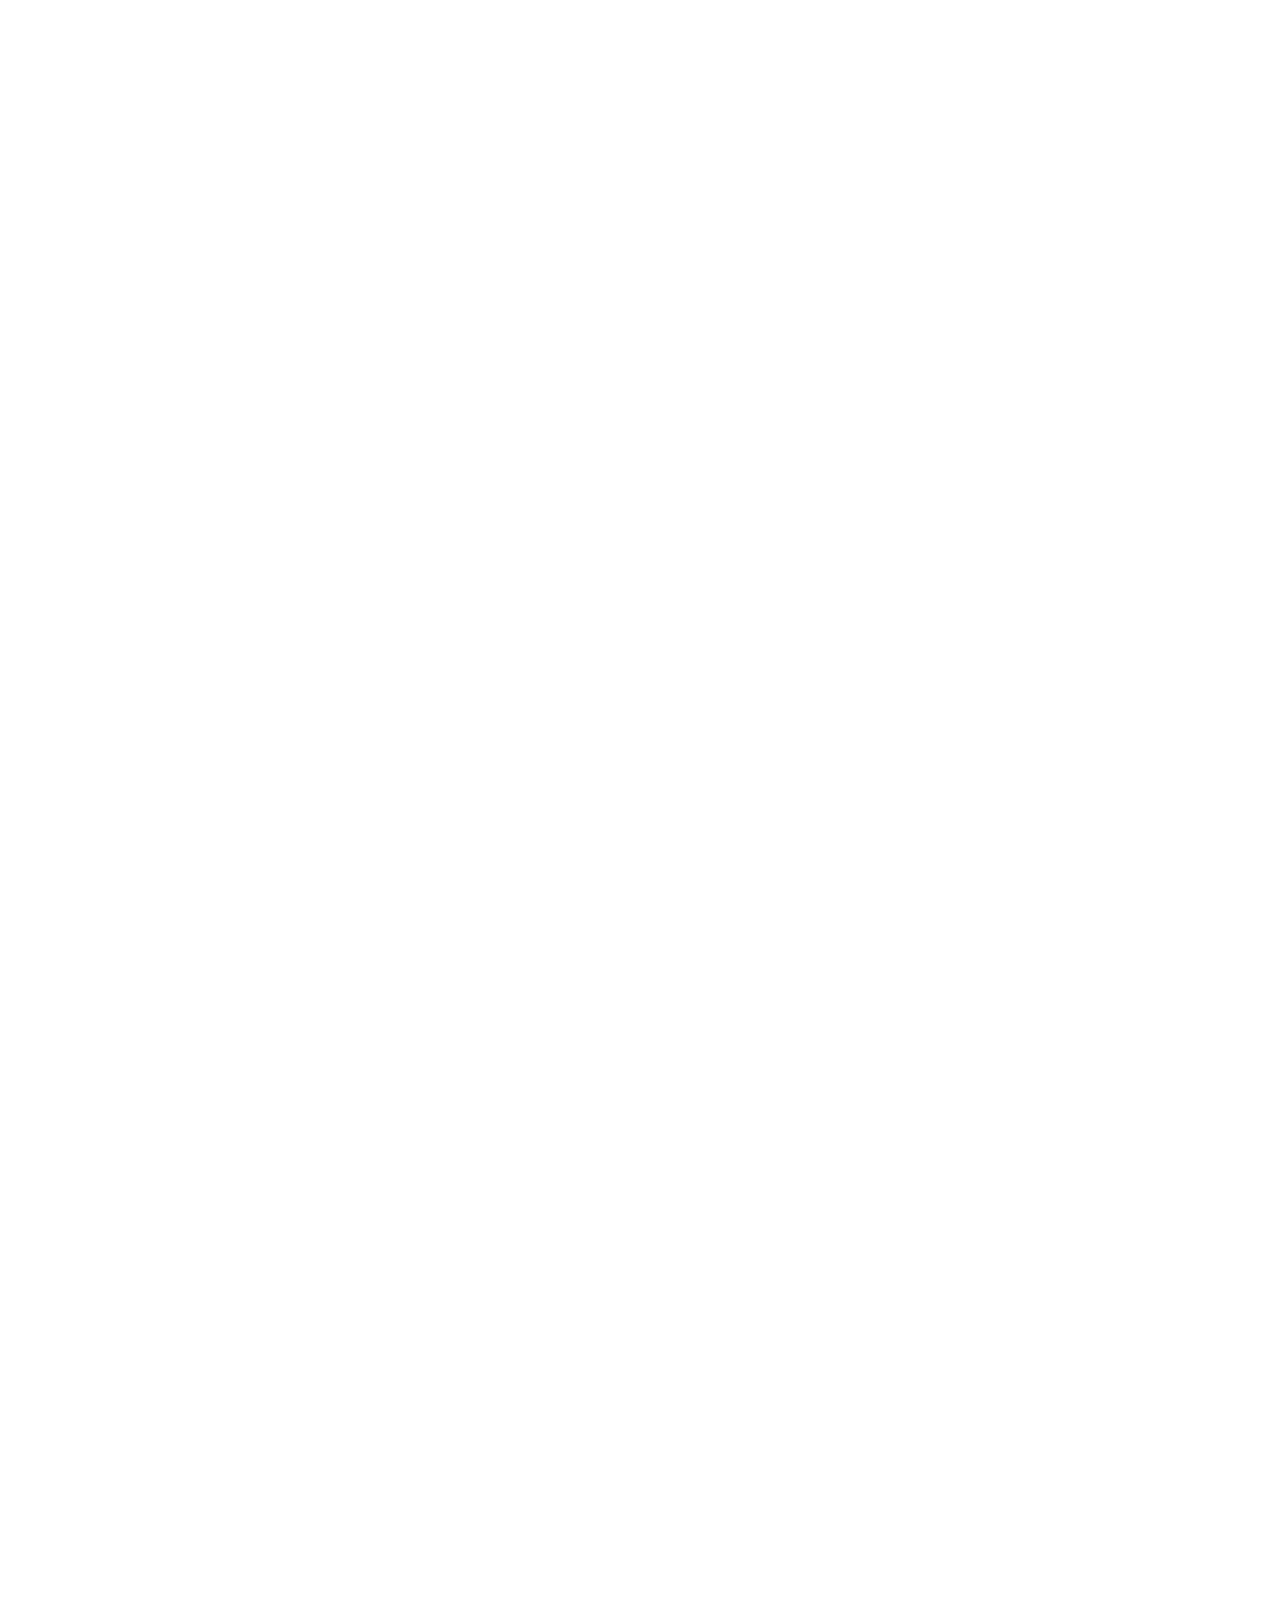
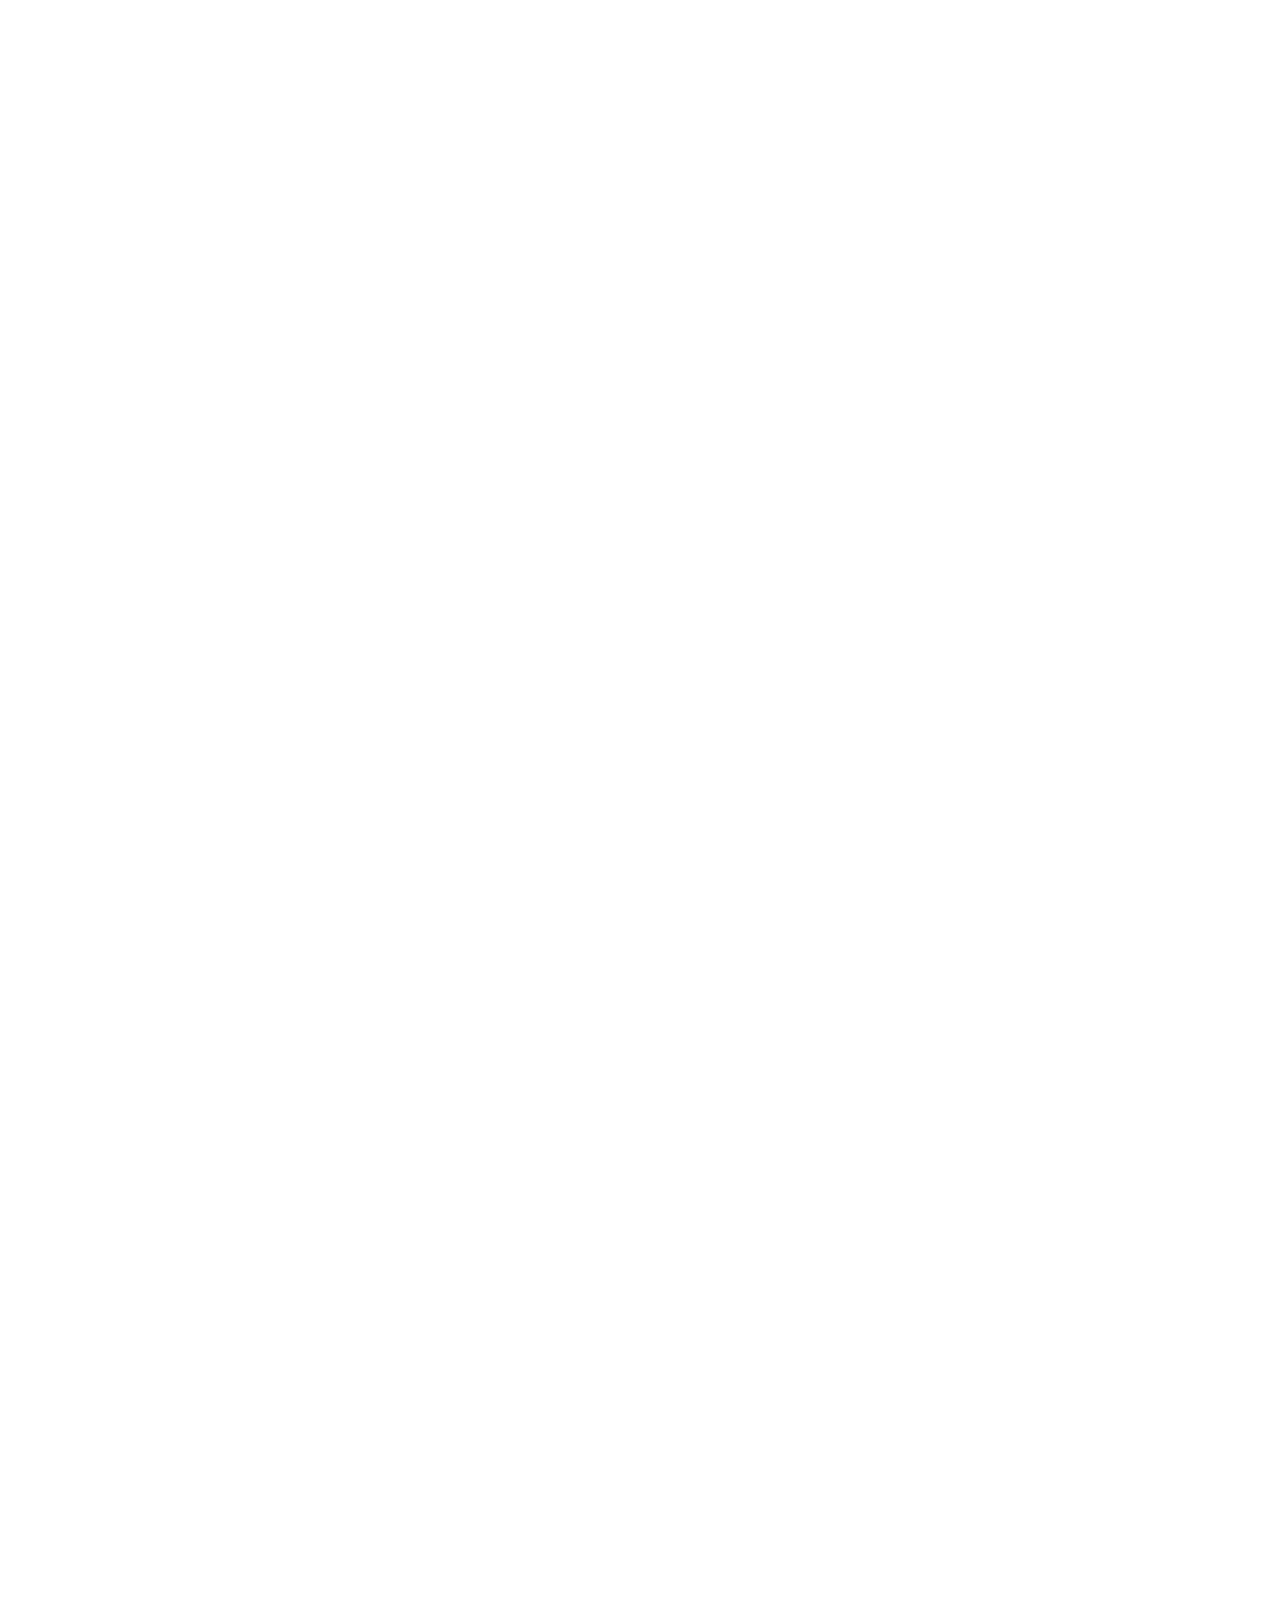
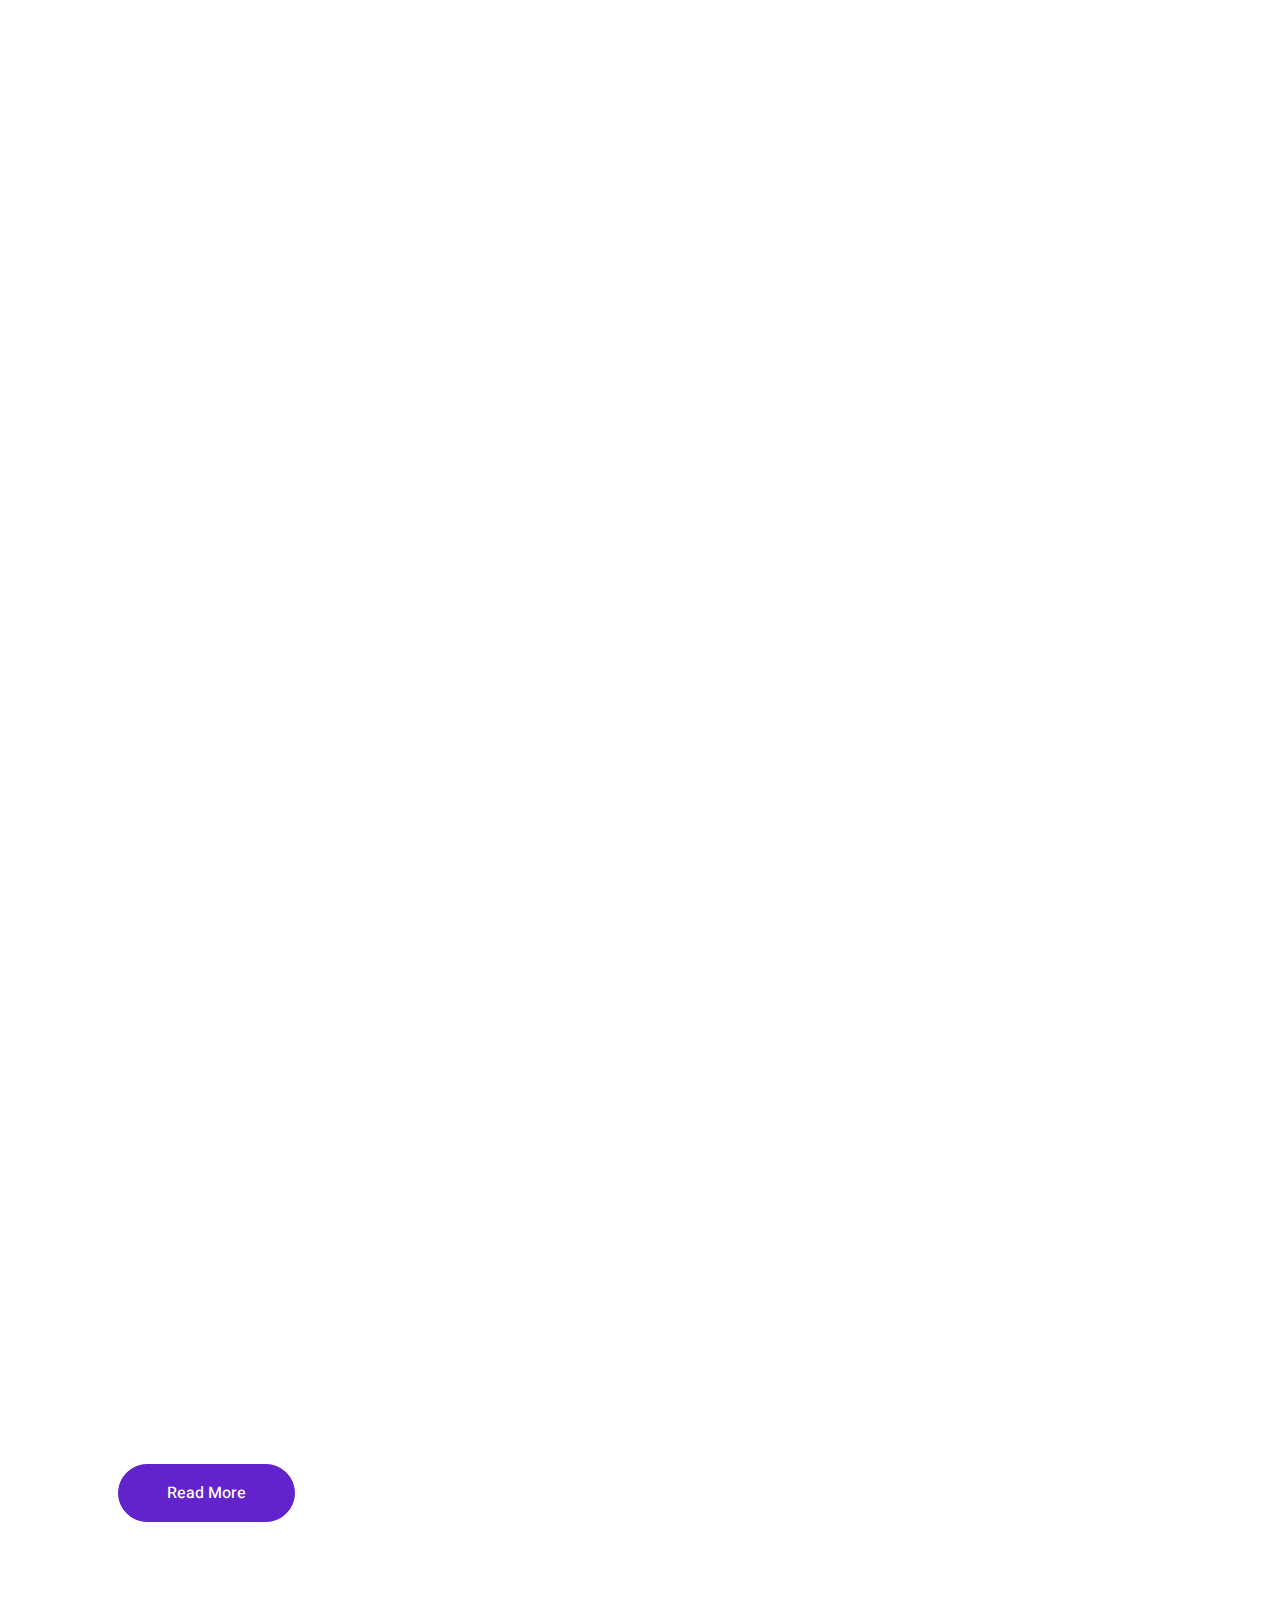
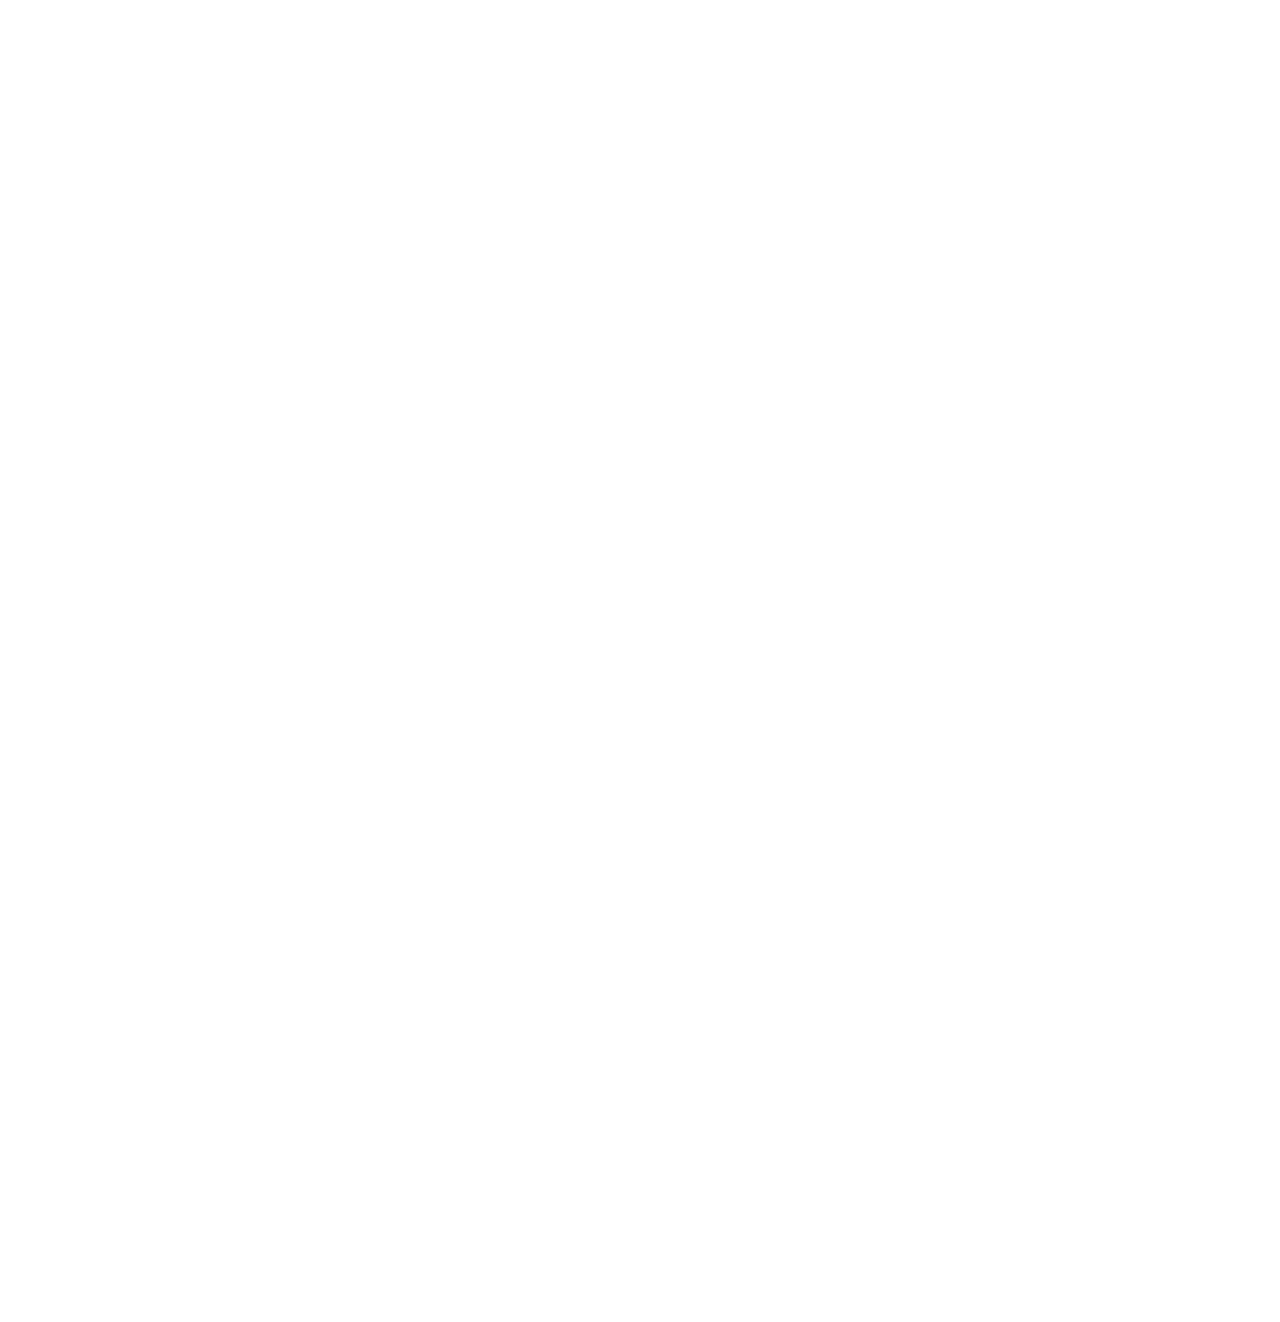
==== commit f5472be8: "jobs" ====
--- a/index.html
+++ b/index.html
@@ -350,15 +350,15 @@
                     <div class="col-lg-4 col-md-6 portfolio-item first wow fadeInUp" data-wow-delay="0.1s">
                         <div class="rounded overflow-hidden">
                             <div class="position-relative overflow-hidden">
-                                <img class="img-fluid w-100" src="img/portfolio-1.jpg" alt="">
+                                <img class="img-fluid w-100" src="img/full_stack.png" >
                                 <div class="portfolio-overlay">
-                                    <a class="btn btn-square btn-outline-light mx-1" href="img/portfolio-1.jpg" data-lightbox="portfolio"><i class="fa fa-eye"></i></a>
+                                    <a class="btn btn-square btn-outline-light mx-1" href="img/programmer.png" data-lightbox="portfolio"><i class="fa fa-eye"></i></a>
                                     <a class="btn btn-square btn-outline-light mx-1" href=""><i class="fa fa-link"></i></a>
                                 </div>
                             </div>
                             <div class="bg-light p-4">
-                                <p class="text-primary fw-medium mb-2">UI / UX Design</p>
-                                <h5 class="lh-base mb-0">Digital Agency Website Design And Development</a>
+                                <p class="text-primary fw-medium mb-2">Full Stack Developer.</p>
+                                <h5 class="lh-base mb-0">A full stack developer is a “digital sculptor,” capable of designing and building a website or application from start to finish.</a>
                             </div>
                         </div>
                     </div>
@@ -377,18 +377,18 @@
                             </div>
                         </div>
                     </div>
-                    <div class="col-lg-4 col-md-6 portfolio-item first wow fadeInUp" data-wow-delay="0.5s">
+                    <div class="col-lg-4 col-md-6 portfolio-item second wow fadeInUp" data-wow-delay="0.1s">
                         <div class="rounded overflow-hidden">
                             <div class="position-relative overflow-hidden">
-                                <img class="img-fluid w-100" src="img/portfolio-3.jpg" alt="">
+                                <img class="img-fluid w-100" src="img/ui-ux.png" alt="">
                                 <div class="portfolio-overlay">
-                                    <a class="btn btn-square btn-outline-light mx-1" href="img/portfolio-3.jpg" data-lightbox="portfolio"><i class="fa fa-eye"></i></a>
+                                    <a class="btn btn-square btn-outline-light mx-1" href="img/portfolio-4.jpg" data-lightbox="portfolio"><i class="fa fa-eye"></i></a>
                                     <a class="btn btn-square btn-outline-light mx-1" href=""><i class="fa fa-link"></i></a>
                                 </div>
                             </div>
                             <div class="bg-light p-4">
-                                <p class="text-primary fw-medium mb-2">UI / UX Design</p>
-                                <h5 class="lh-base mb-0">Digital Agency Website Design And Development</a>
+                                <p class="text-primary fw-medium mb-2">UI / UX Designer</p>
+                                <h5 class="lh-base mb-0">A UI/UX designer is a digital artist who designs stunning displays and user experiences in apps and websites.</a>
                             </div>
                         </div>
                     </div>
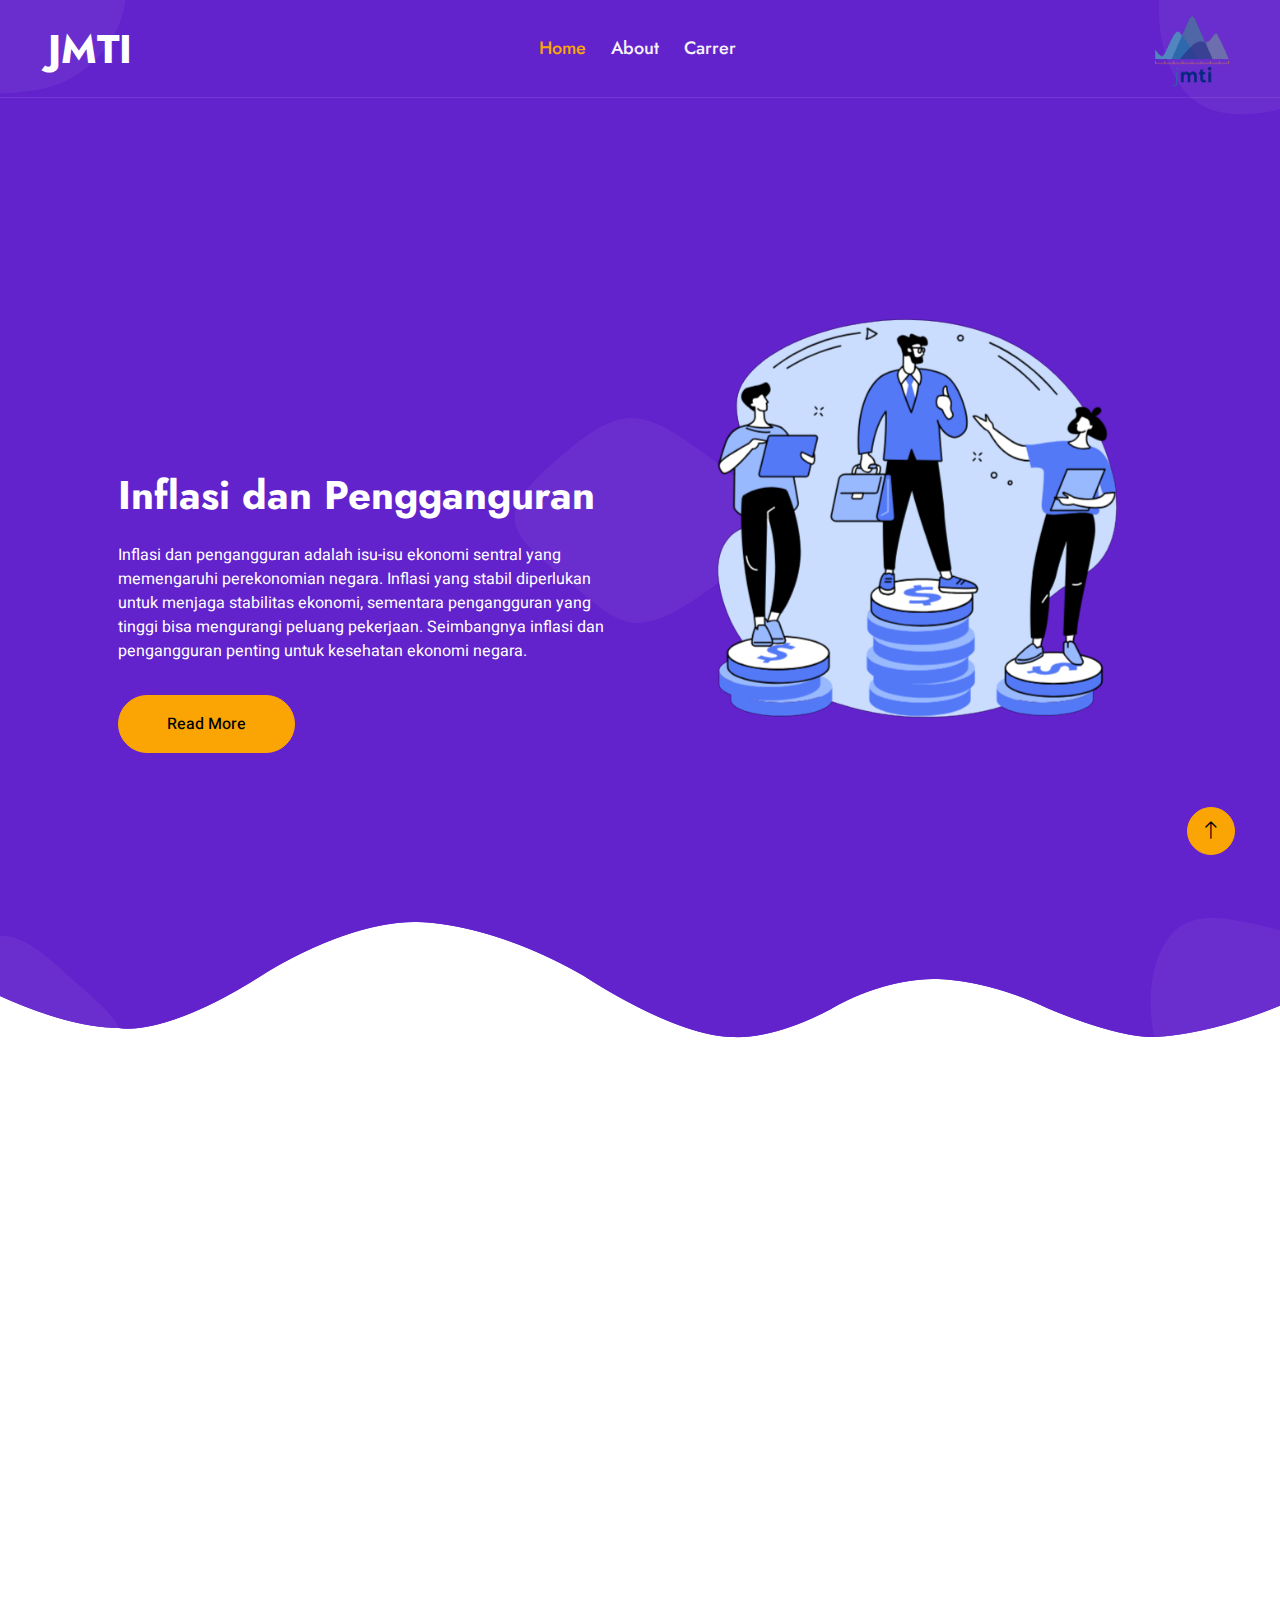
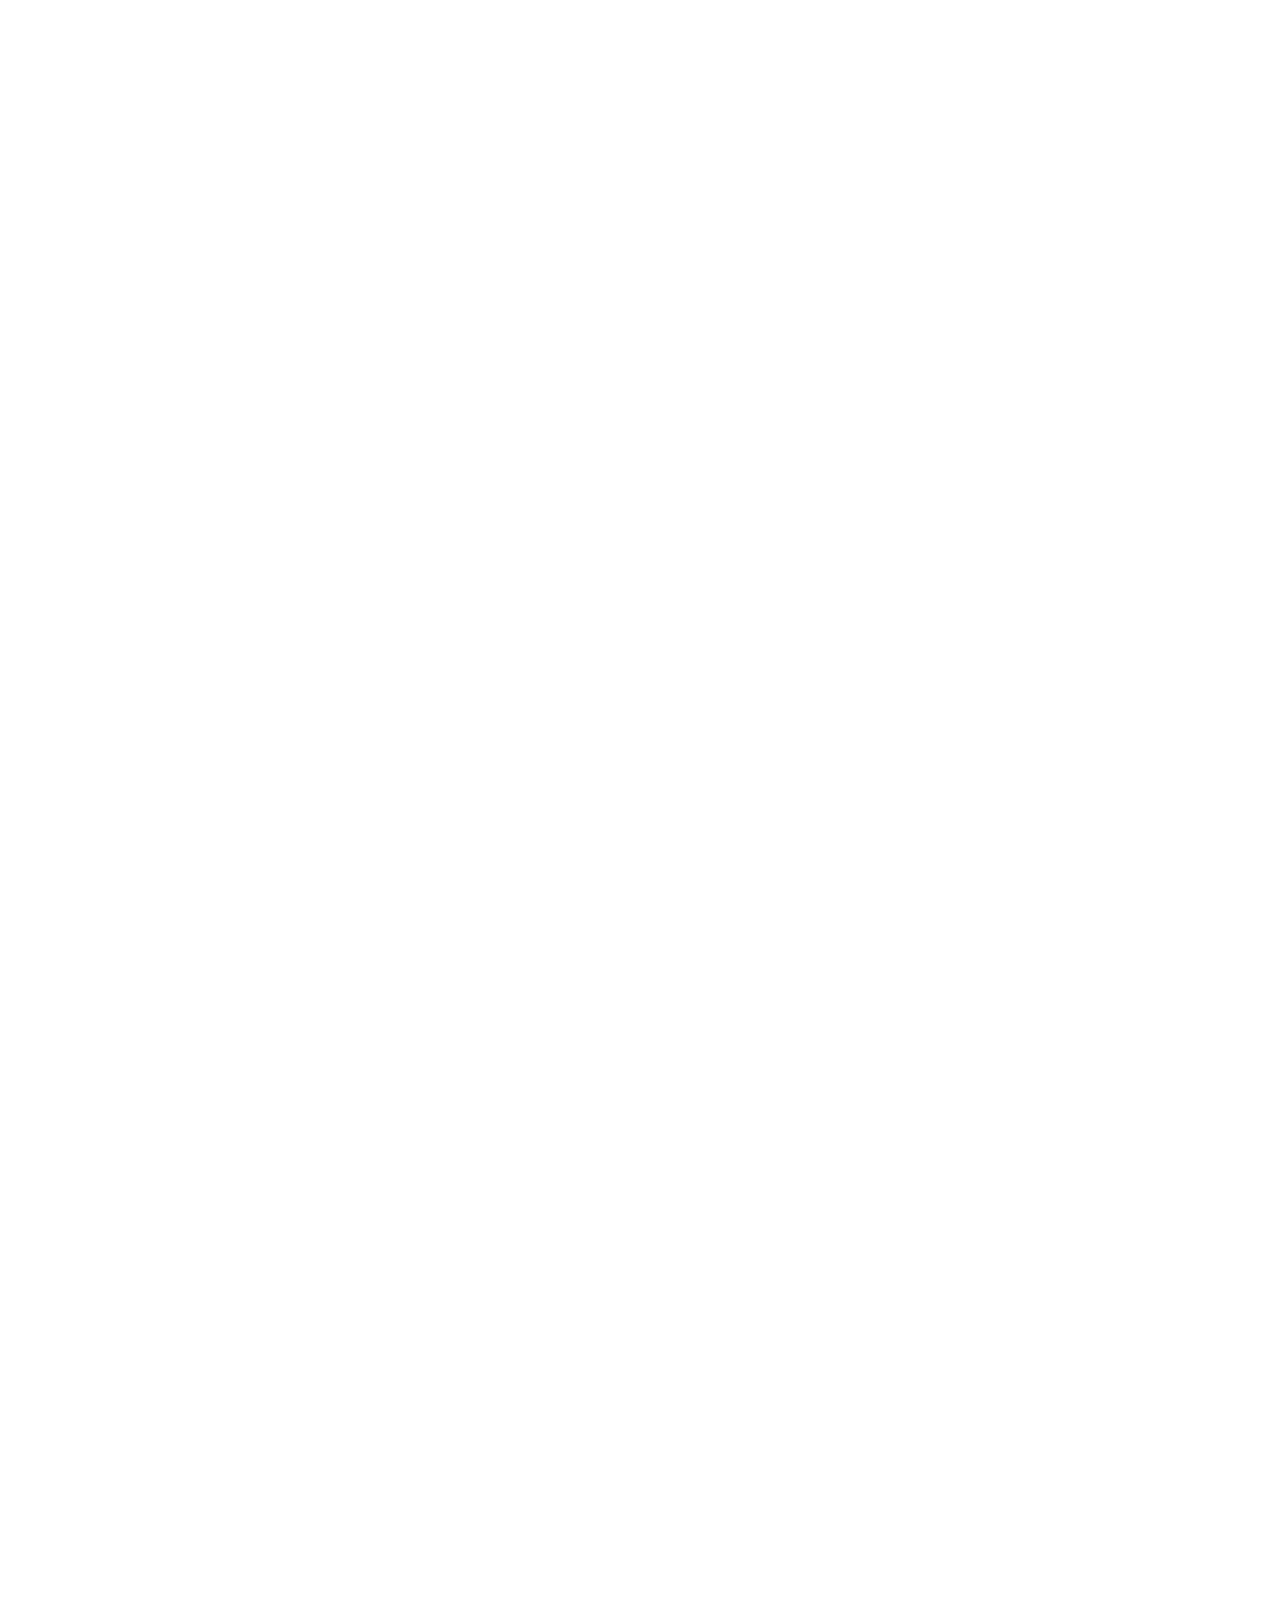
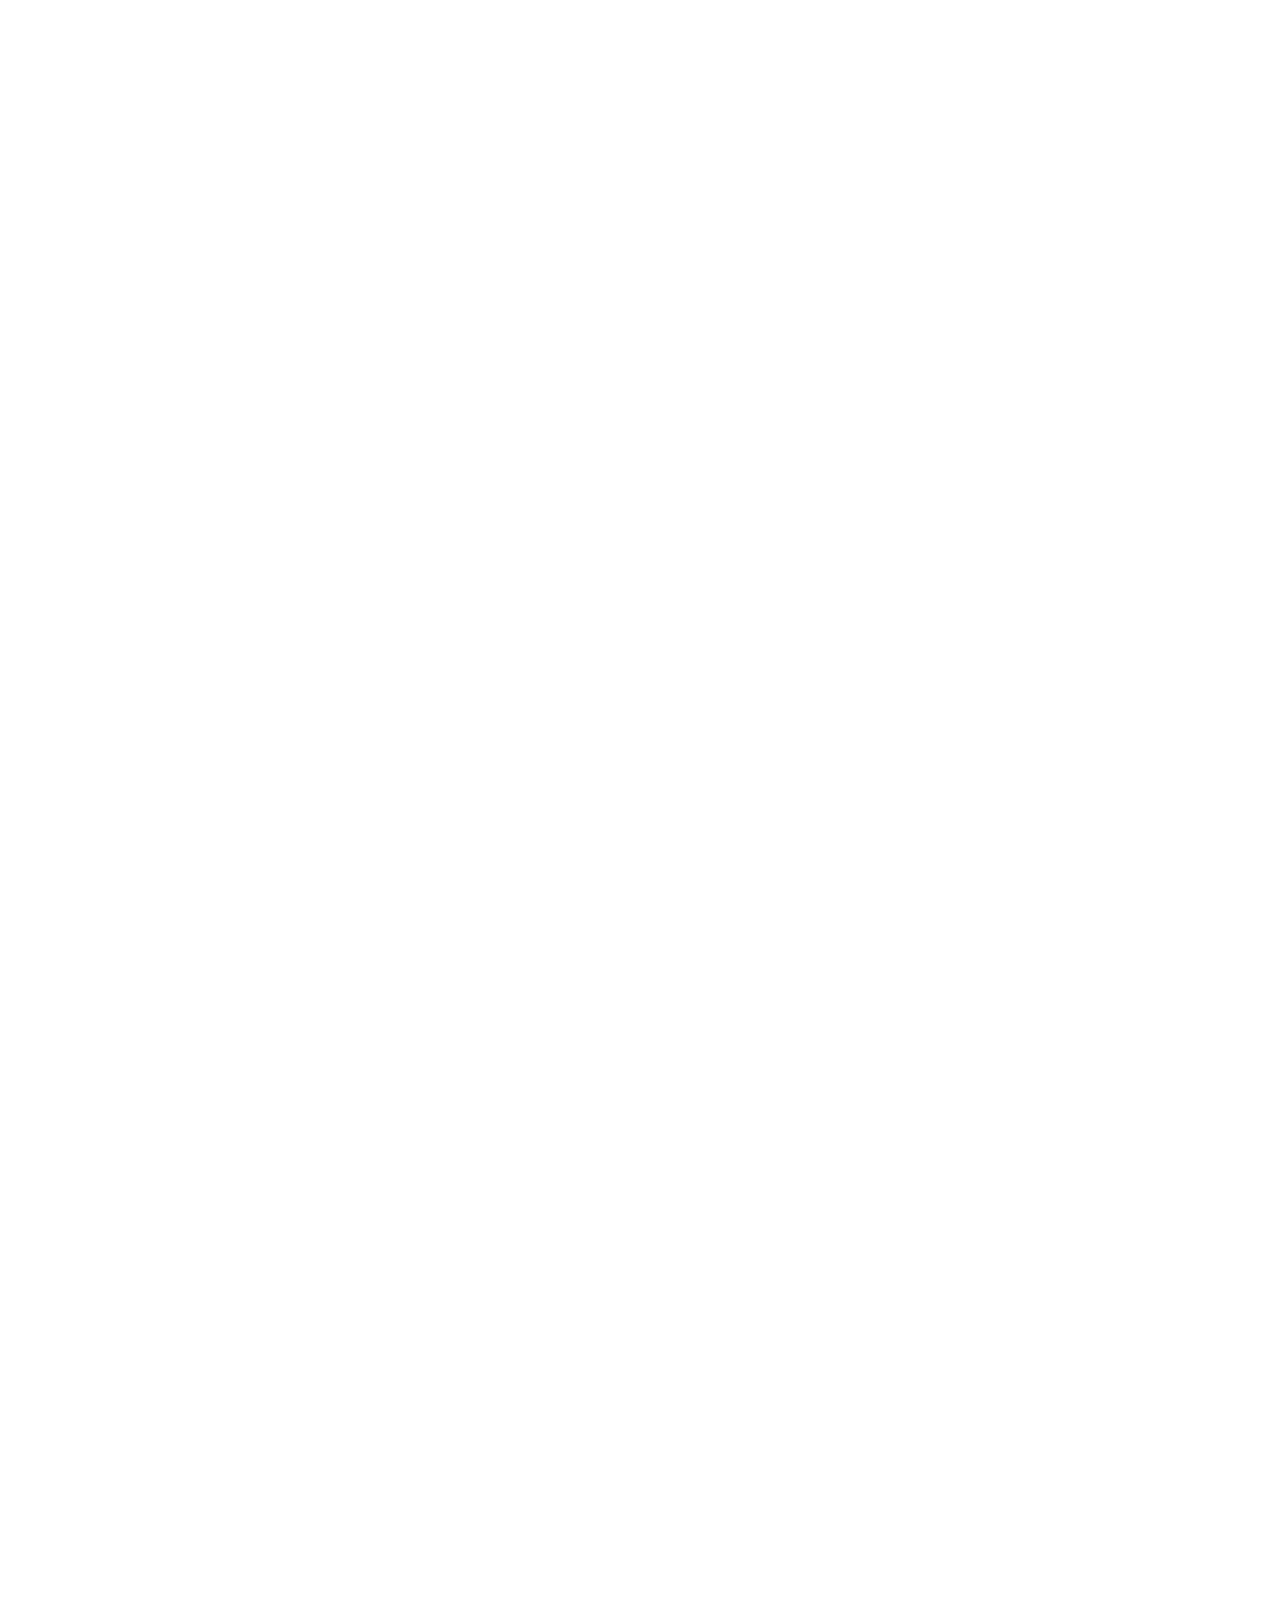
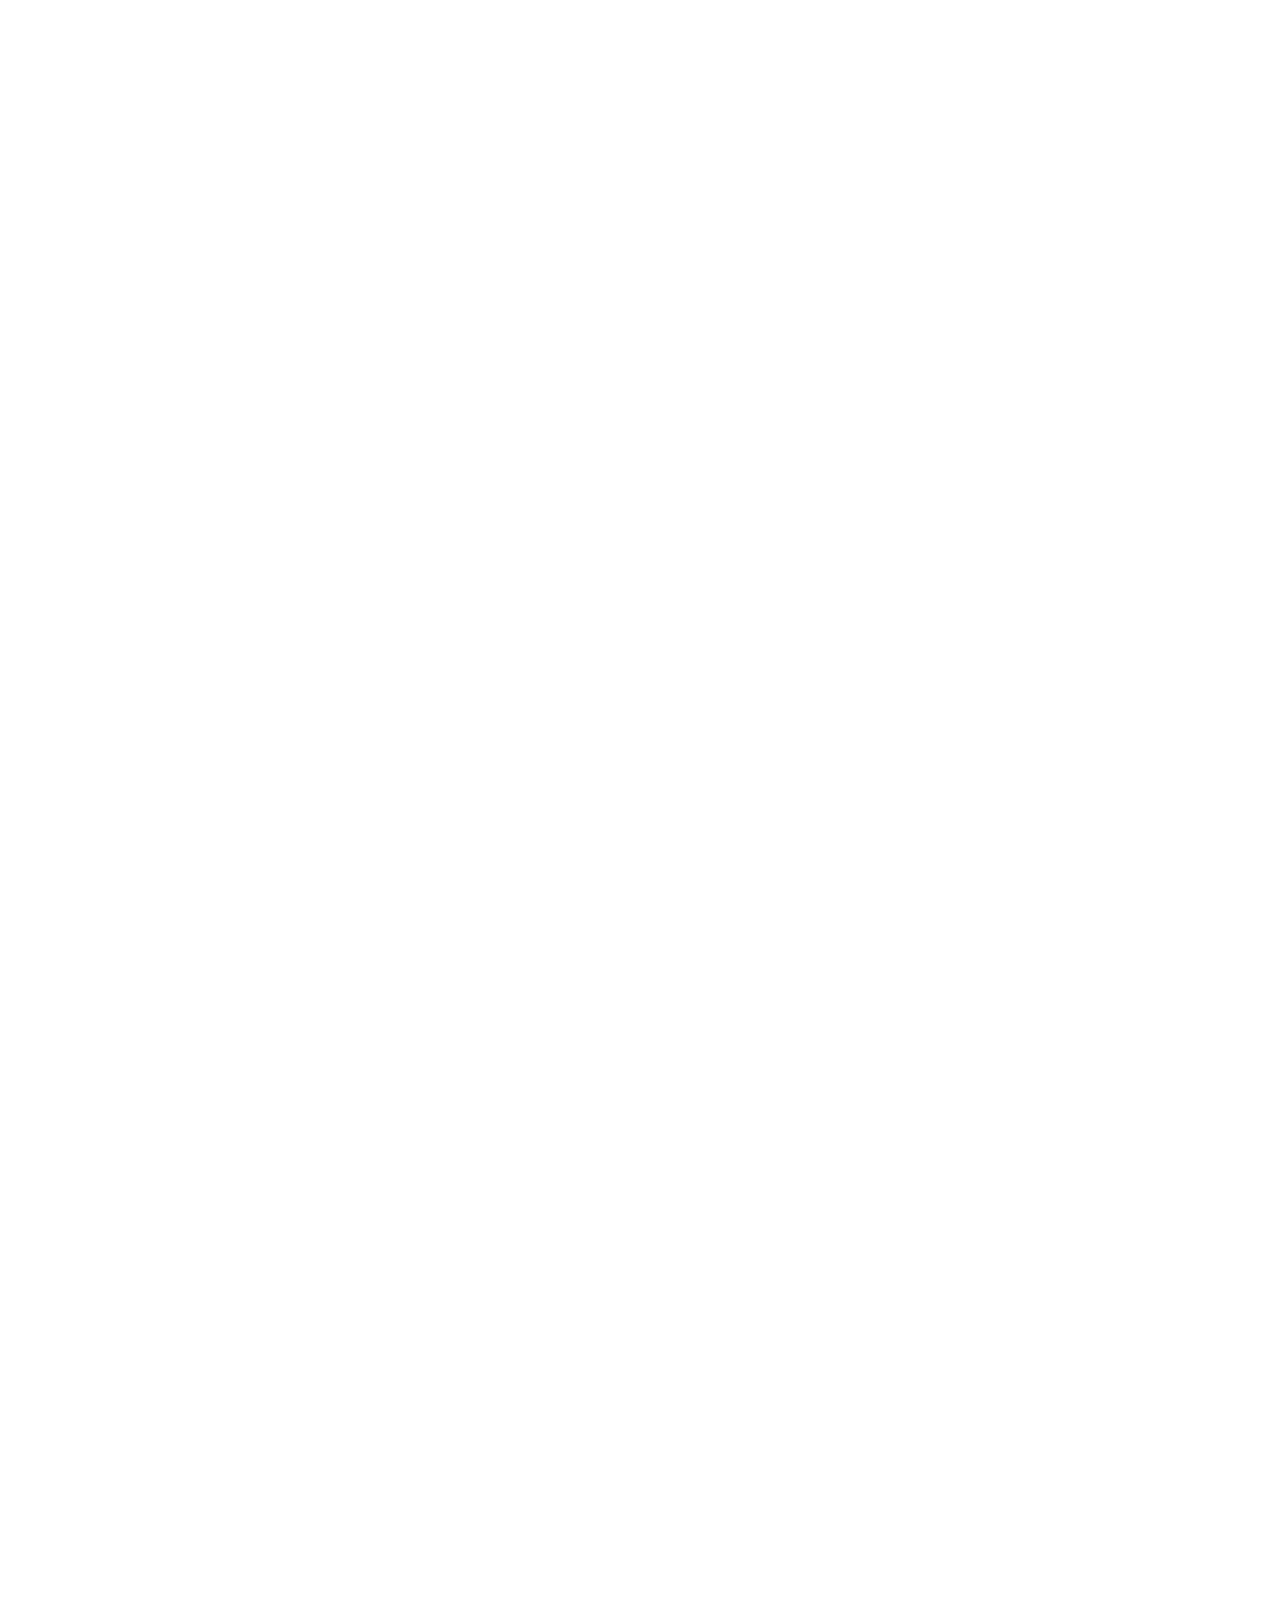
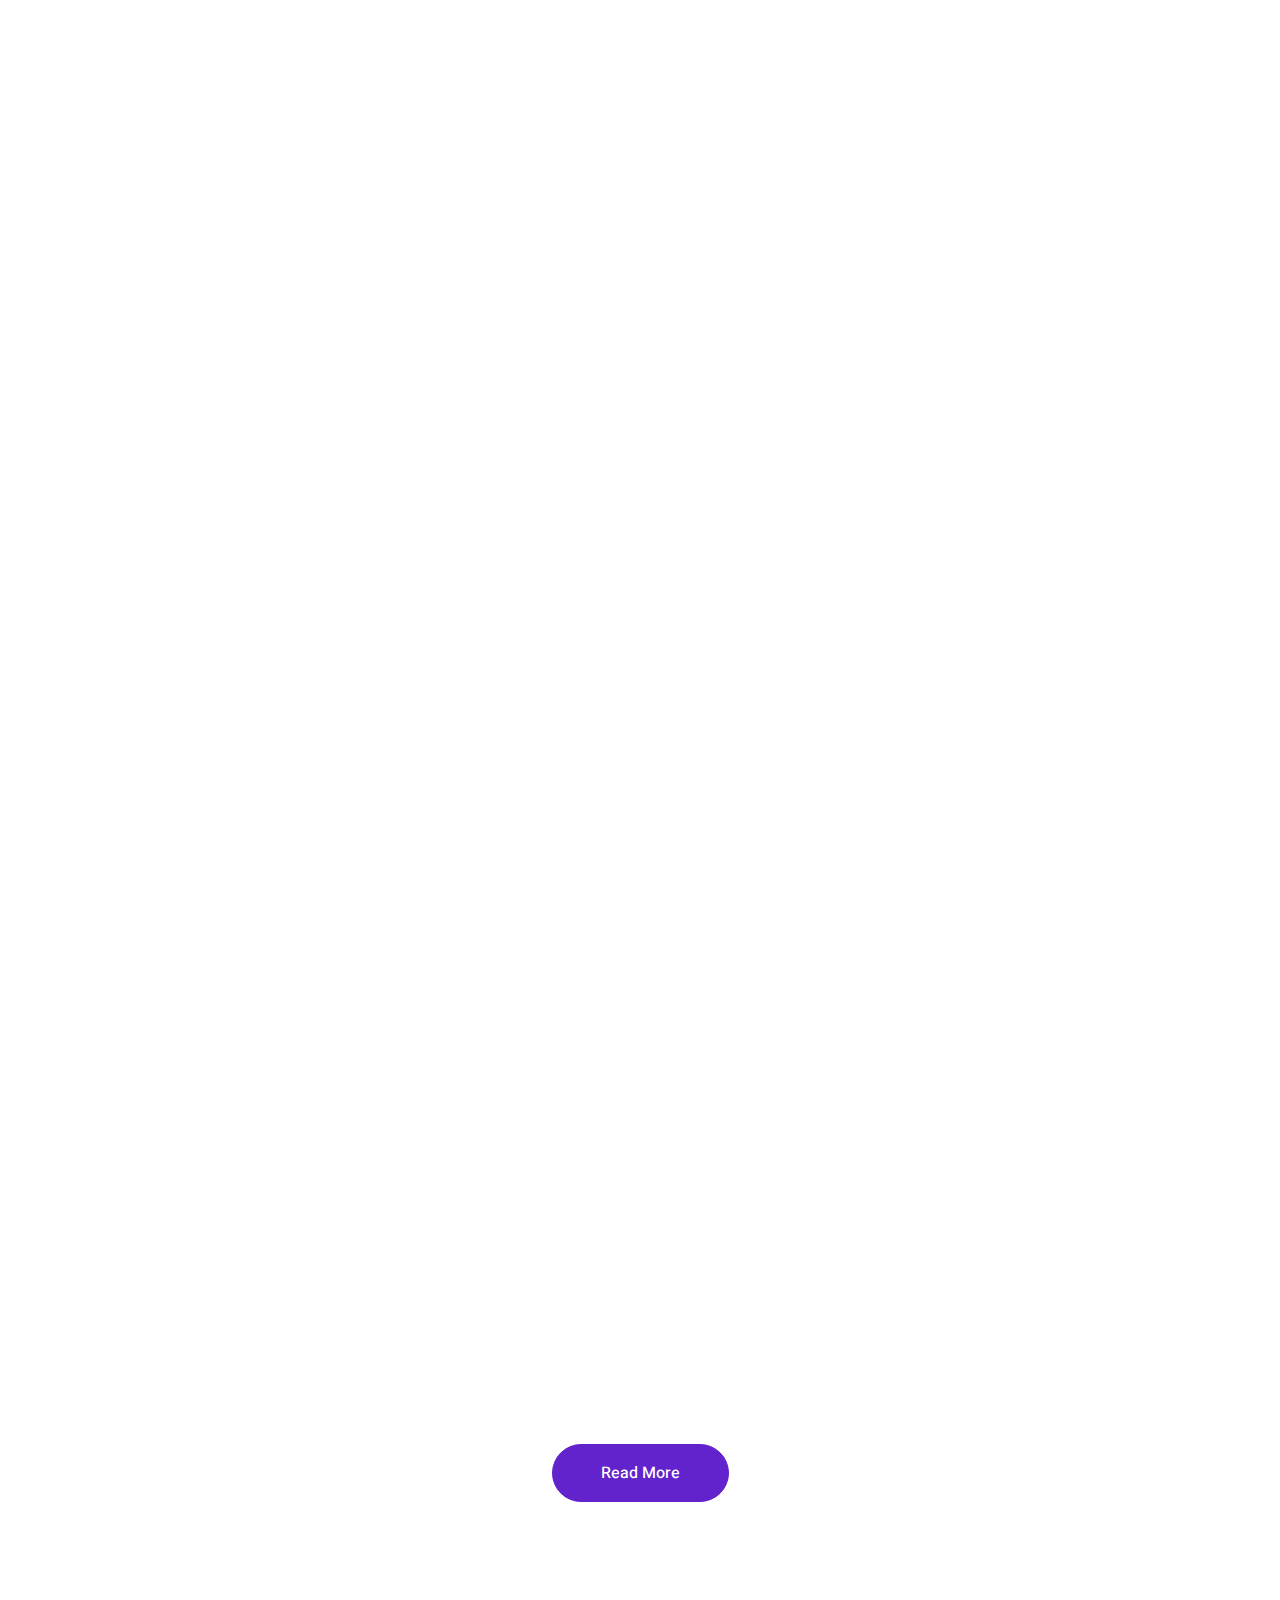
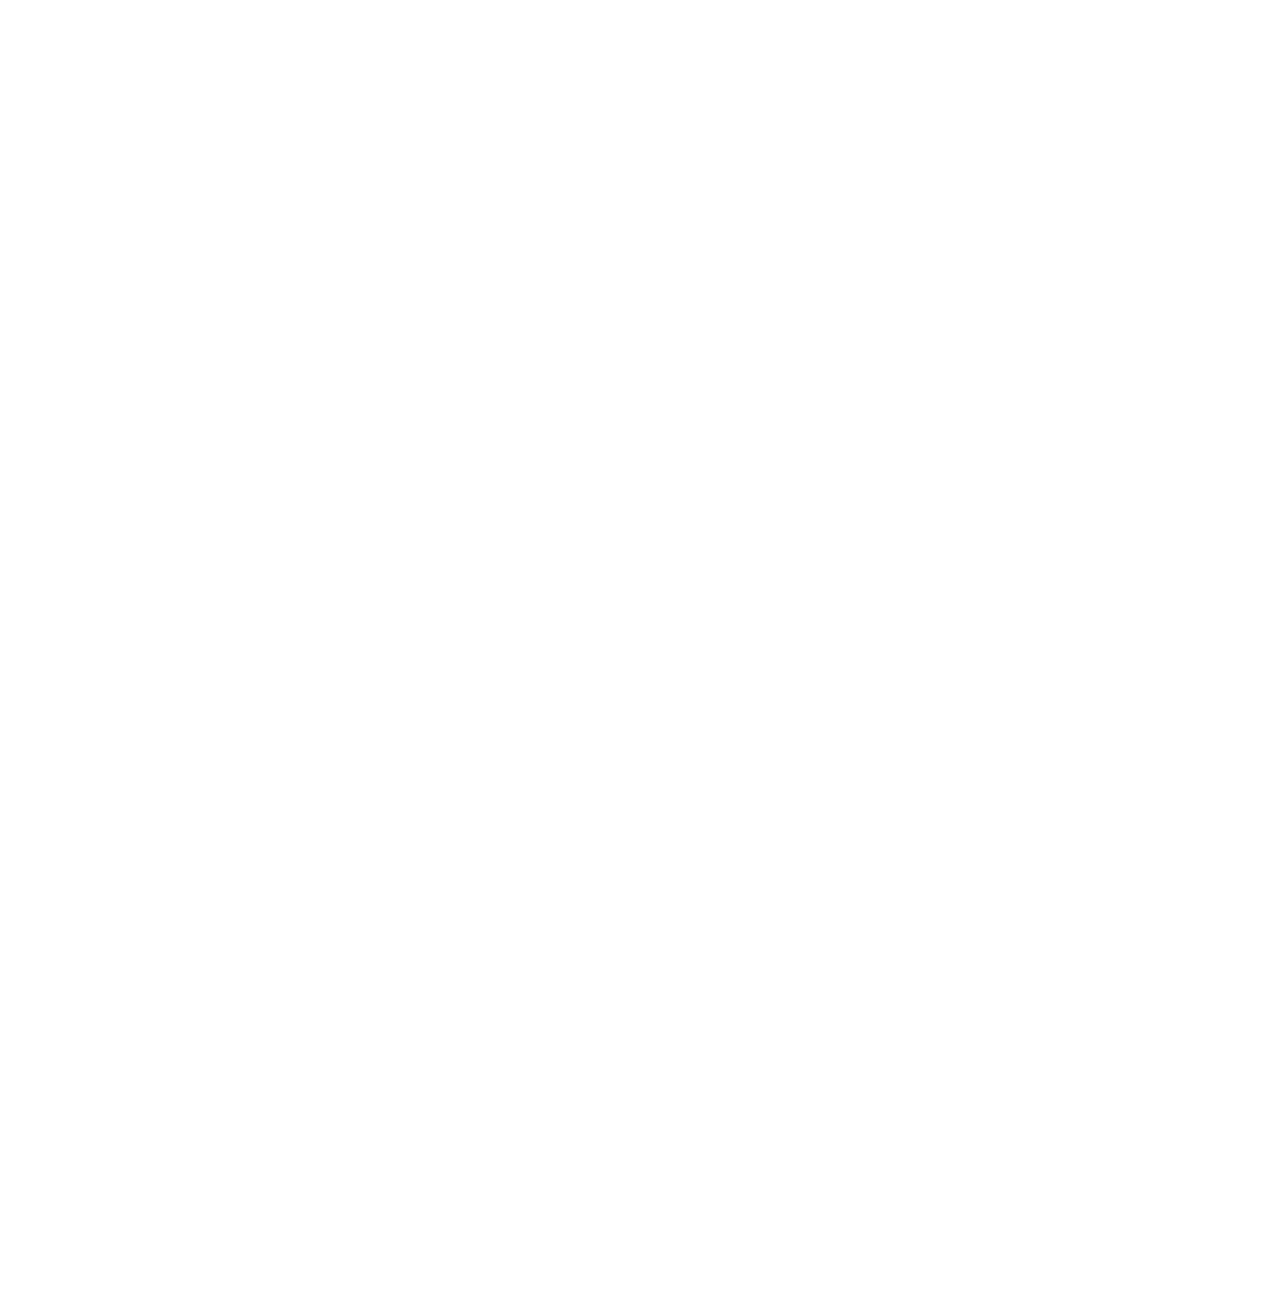
==== commit 8da8cacc: "update carrer" ====
--- a/index.html
+++ b/index.html
@@ -58,7 +58,7 @@
                         <a href="#home" class="nav-item nav-link active">Home</a>
                         <a href="#jmti" class="nav-item nav-link">About</a>
                         <!-- <a href="service.html" class="nav-item nav-link">Service</a> -->
-                        <a href="project.html" class="nav-item nav-link">Jobs</a>
+                        <a href="project.html" class="nav-item nav-link">Carrer</a>
                         <div class="nav-item dropdown">
                         </div>
                         <!-- <a href="contact.html" class="nav-item nav-link">Contact</a> -->
@@ -330,13 +330,13 @@
         <div class="container-xxl py-5">
             <div class="container py-5 px-lg-5">
                 <div class="wow fadeInUp" data-wow-delay="0.1s">
-                    <p class="section-title text-secondary justify-content-center"><span></span>Our Projects<span></span></p>
+                    <p class="section-title text-secondary justify-content-center"><span></span>Carrer<span></span></p>
                     <h1 class="text-center mb-5">Prospek Kerja dari Jurusan JMTI</h1>
                 </div>
                 <div class="row mt-n2 wow fadeInUp" data-wow-delay="0.3s">
                     <div class="col-12 text-center">
                         <ul class="list-inline mb-5" id="portfolio-flters">
-                            <li class="mx-2 active" data-filter="*">All</li>
+                            <li class="mx-2 active" data-filter=".all">All</li>
                             <li class="mx-2" data-filter=".first">Informatics</li>
                             <li class="mx-2" data-filter=".second">Information Systems</li>
                             <li class="mx-2" data-filter=".third">Mathematics</li>
@@ -347,7 +347,7 @@
                     </div>
                 </div>
                 <div class="row g-4 portfolio-container">
-                    <div class="col-lg-4 col-md-6 portfolio-item first wow fadeInUp" data-wow-delay="0.1s">
+                    <div class="col-lg-4 col-md-6 portfolio-item all first wow fadeInUp" data-wow-delay="0.1s">
                         <div class="rounded overflow-hidden">
                             <div class="position-relative overflow-hidden">
                                 <img class="img-fluid w-100" src="img/full_stack.png" >
@@ -362,22 +362,52 @@
                             </div>
                         </div>
                     </div>
-                    <div class="col-lg-4 col-md-6 portfolio-item second wow fadeInUp" data-wow-delay="0.3s">
-                        <div class="rounded overflow-hidden">
-                            <div class="position-relative overflow-hidden">
-                                <img class="img-fluid w-100" src="img/portfolio-2.jpg" alt="">
-                                <div class="portfolio-overlay">
-                                    <a class="btn btn-square btn-outline-light mx-1" href="img/portfolio-2.jpg" data-lightbox="portfolio"><i class="fa fa-eye"></i></a>
-                                    <a class="btn btn-square btn-outline-light mx-1" href=""><i class="fa fa-link"></i></a>
-                                </div>
-                            </div>
-                            <div class="bg-light p-4">
-                                <p class="text-primary fw-medium mb-2">UI / UX Design</p>
-                                <h5 class="lh-base mb-0">Digital Agency Website Design And Development</a>
-                            </div>
-                        </div>
-                    </div>
-                    <div class="col-lg-4 col-md-6 portfolio-item second wow fadeInUp" data-wow-delay="0.1s">
+                    <div class="col-lg-4 col-md-6 portfolio-item fifth wow fadeInUp" data-wow-delay="0.5s">
+                        <div class="rounded overflow-hidden">
+                            <div class="position-relative overflow-hidden">
+                                <img class="img-fluid w-100" src="img/entreprenuer.jpg" alt="">
+                                <div class="portfolio-overlay">
+                                    <a class="btn btn-square btn-outline-light mx-1" href="img/portfolio-6.jpg" data-lightbox="portfolio"><i class="fa fa-eye"></i></a>
+                                    <a class="btn btn-square btn-outline-light mx-1" href=""><i class="fa fa-link"></i></a>
+                                </div>
+                            </div>
+                            <div class="bg-light p-4">
+                                <p class="text-primary fw-medium mb-2">Entreprenuer</p>
+                                <h5 class="lh-base mb-0">Becoming an entrepreneur is an opportunity to live your own vision, overcome challenges, and build a successful business that can impact society and create financial freedom.</a>
+                            </div>
+                        </div>
+                    </div>
+                    <div class="col-lg-4 col-md-6 portfolio-item first wow fadeInUp" data-wow-delay="0.3s">
+                        <div class="rounded overflow-hidden">
+                            <div class="position-relative overflow-hidden">
+                                <img class="img-fluid w-100" src="img/cyber-security.jpg" alt="">
+                                <div class="portfolio-overlay">
+                                    <a class="btn btn-square btn-outline-light mx-1" href="img/cyber-security.jpg   " data-lightbox="portfolio"><i class="fa fa-eye"></i></a>
+                                    <a class="btn btn-square btn-outline-light mx-1" href=""><i class="fa fa-link"></i></a>
+                                </div>
+                            </div>
+                            <div class="bg-light p-4">
+                                <p class="text-primary fw-medium mb-2">Cyber Security</p>
+                                <h5 class="lh-base mb-0">Cybersecurity professionals are tasked with protecting and defending the digital world from attacks.</a>
+                            </div>
+                        </div>
+                    </div>
+                    <div class="col-lg-4 col-md-6 portfolio-item all first wow fadeInUp" data-wow-delay="0.5s">
+                        <div class="rounded overflow-hidden">
+                            <div class="position-relative overflow-hidden">
+                                <img class="img-fluid w-100" src="img/data-analyt.png" alt="">
+                                <div class="portfolio-overlay">
+                                    <a class="btn btn-square btn-outline-light mx-1" href="img/data-analyt.png" data-lightbox="portfolio"><i class="fa fa-eye"></i></a>
+                                    <a class="btn btn-square btn-outline-light mx-1" href=""><i class="fa fa-link"></i></a>
+                                </div>
+                            </div>
+                            <div class="bg-light p-4">
+                                <p class="text-primary fw-medium mb-2">Data Analyts</p>
+                                <h5 class="lh-base mb-0">Data analysis involves collecting, processing, and analyzing data to discover information.</a>
+                            </div>
+                        </div>
+                    </div>
+                    <div class="col-lg-4 col-md-6 portfolio-item all second wow fadeInUp" data-wow-delay="0.1s">
                         <div class="rounded overflow-hidden">
                             <div class="position-relative overflow-hidden">
                                 <img class="img-fluid w-100" src="img/ui-ux.png" alt="">
@@ -392,53 +422,173 @@
                             </div>
                         </div>
                     </div>
-                    <div class="col-lg-4 col-md-6 portfolio-item second wow fadeInUp" data-wow-delay="0.1s">
-                        <div class="rounded overflow-hidden">
-                            <div class="position-relative overflow-hidden">
-                                <img class="img-fluid w-100" src="img/portfolio-4.jpg" alt="">
-                                <div class="portfolio-overlay">
-                                    <a class="btn btn-square btn-outline-light mx-1" href="img/portfolio-4.jpg" data-lightbox="portfolio"><i class="fa fa-eye"></i></a>
-                                    <a class="btn btn-square btn-outline-light mx-1" href=""><i class="fa fa-link"></i></a>
-                                </div>
-                            </div>
-                            <div class="bg-light p-4">
-                                <p class="text-primary fw-medium mb-2">UI / UX Design</p>
-                                <h5 class="lh-base mb-0">Digital Agency Website Design And Development</a>
-                            </div>
-                        </div>
-                    </div>
-                    <div class="col-lg-4 col-md-6 portfolio-item first wow fadeInUp" data-wow-delay="0.3s">
-                        <div class="rounded overflow-hidden">
-                            <div class="position-relative overflow-hidden">
-                                <img class="img-fluid w-100" src="img/portfolio-5.jpg" alt="">
+                    <div class="col-lg-4 col-md-6 portfolio-item sixth wow fadeInUp" data-wow-delay="0.5s">
+                        <div class="rounded overflow-hidden">
+                            <div class="position-relative overflow-hidden">
+                                <img class="img-fluid w-100" src="img/manager-investasi.jpg" alt="">
+                                <div class="portfolio-overlay">
+                                    <a class="btn btn-square btn-outline-light mx-1" href="img/portfolio-6.jpg" data-lightbox="portfolio"><i class="fa fa-eye"></i></a>
+                                    <a class="btn btn-square btn-outline-light mx-1" href=""><i class="fa fa-link"></i></a>
+                                </div>
+                            </div>
+                            <div class="bg-light p-4">
+                                <p class="text-primary fw-medium mb-2">Investment Manager</p>
+                                <h5 class="lh-base mb-0">An investment manager is a financial leader who manages funds or investment portfolios to achieve optimal results for clients or companies.</a>
+                            </div>
+                        </div>
+                    </div>
+                    <div class="col-lg-4 col-md-6 portfolio-item second wow fadeInUp" data-wow-delay="0.3s">
+                        <div class="rounded overflow-hidden">
+                            <div class="position-relative overflow-hidden">
+                                <img class="img-fluid w-100" src="img/project-manager.png" alt="">
                                 <div class="portfolio-overlay">
                                     <a class="btn btn-square btn-outline-light mx-1" href="img/portfolio-5.jpg" data-lightbox="portfolio"><i class="fa fa-eye"></i></a>
                                     <a class="btn btn-square btn-outline-light mx-1" href=""><i class="fa fa-link"></i></a>
                                 </div>
                             </div>
                             <div class="bg-light p-4">
-                                <p class="text-primary fw-medium mb-2">UI / UX Design</p>
-                                <h5 class="lh-base mb-0">Digital Agency Website Design And Development</a>
-                            </div>
-                        </div>
-                    </div>
-                    <div class="col-lg-4 col-md-6 portfolio-item second wow fadeInUp" data-wow-delay="0.5s">
-                        <div class="rounded overflow-hidden">
-                            <div class="position-relative overflow-hidden">
-                                <img class="img-fluid w-100" src="img/portfolio-6.jpg" alt="">
+                                <p class="text-primary fw-medium mb-2">Project Manager</p>
+                                <h5 class="lh-base mb-0">Project manager is a leader who is responsible for organizing, supervising, and directing projects to achieve goals successfully.</a>
+                            </div>
+                        </div>
+                    </div>
+                    <div class="col-lg-4 col-md-6 portfolio-item sixth wow fadeInUp" data-wow-delay="0.5s">
+                        <div class="rounded overflow-hidden">
+                            <div class="position-relative overflow-hidden">
+                                <img class="img-fluid w-100" src="img/Auditor.png" alt="">
                                 <div class="portfolio-overlay">
                                     <a class="btn btn-square btn-outline-light mx-1" href="img/portfolio-6.jpg" data-lightbox="portfolio"><i class="fa fa-eye"></i></a>
                                     <a class="btn btn-square btn-outline-light mx-1" href=""><i class="fa fa-link"></i></a>
                                 </div>
                             </div>
                             <div class="bg-light p-4">
-                                <p class="text-primary fw-medium mb-2">UI / UX Design</p>
-                                <h5 class="lh-base mb-0">Digital Agency Website Design And Development</a>
-                            </div>
-                        </div>
-                    </div>
-                </div>
-                <div data-wow-delay="0.3s">
+                                <p class="text-primary fw-medium mb-2">Auditor</p>
+                                <h5 class="lh-base mb-0">Auditor is a financial detective who examines and evaluates the financial records of a company or organization to ensure their finances are running properly and legally.</a>                                    .
+                            </div>
+                        </div>
+                    </div>
+                    <div class="col-lg-4 col-md-6 portfolio-item all second wow fadeInUp" data-wow-delay="0.3s">
+                        <div class="rounded overflow-hidden">
+                            <div class="position-relative overflow-hidden">
+                                <img class="img-fluid w-100" src="img/business-analyst.png" alt="">
+                                <div class="portfolio-overlay">
+                                    <a class="btn btn-square btn-outline-light mx-1" href="img/portfolio-5.jpg" data-lightbox="portfolio"><i class="fa fa-eye"></i></a>
+                                    <a class="btn btn-square btn-outline-light mx-1" href=""><i class="fa fa-link"></i></a>
+                                </div>
+                            </div>
+                            <div class="bg-light p-4">
+                                <p class="text-primary fw-medium mb-2">Business Manager</p>
+                                <h5 class="lh-base mb-0">Business analyst allows you to play a role in designing the successful future of a company and make a difference in the business world.</a>
+                            </div>
+                        </div>
+                    </div>
+                    <div class="col-lg-4 col-md-6 portfolio-item all fifth wow fadeInUp" data-wow-delay="0.5s">
+                        <div class="rounded overflow-hidden">
+                            <div class="position-relative overflow-hidden">
+                                <img class="img-fluid w-100" src="img/digital-marketing.png" alt="">
+                                <div class="portfolio-overlay">
+                                    <a class="btn btn-square btn-outline-light mx-1" href="img/portfolio-6.jpg" data-lightbox="portfolio"><i class="fa fa-eye"></i></a>
+                                    <a class="btn btn-square btn-outline-light mx-1" href=""><i class="fa fa-link"></i></a>
+                                </div>
+                            </div>
+                            <div class="bg-light p-4">
+                                <p class="text-primary fw-medium mb-2">Digital Marketing</p>
+                                <h5 class="lh-base mb-0">Becoming a digital marketer is an opportunity to be creative in the digital world, reach many people, and influence purchasing decisions online.</a>                                    .
+                            </div>
+                        </div>
+                    </div>
+                    <div class="col-lg-4 col-md-6 portfolio-item third wow fadeInUp" data-wow-delay="0.5s">
+                        <div class="rounded overflow-hidden">
+                            <div class="position-relative overflow-hidden">
+                                <img class="img-fluid w-100" src="img/dosen.png" alt="">
+                                <div class="portfolio-overlay">
+                                    <a class="btn btn-square btn-outline-light mx-1" href="img/portfolio-6.jpg" data-lightbox="portfolio"><i class="fa fa-eye"></i></a>
+                                    <a class="btn btn-square btn-outline-light mx-1" href=""><i class="fa fa-link"></i></a>
+                                </div>
+                            </div>
+                            <div class="bg-light p-4">
+                                <p class="text-primary fw-medium mb-2">Theacer / Lecture</p>
+                                <h5 class="lh-base mb-0">They help people understand and love mathematics, solve problems, and develop critical thinking skills.</a>
+                            </div>
+                        </div>
+                    </div>
+                    <div class="col-lg-4 col-md-6 portfolio-item fifth wow fadeInUp" data-wow-delay="0.3s">
+                        <div class="rounded overflow-hidden">
+                            <div class="position-relative overflow-hidden">
+                                <img class="img-fluid w-100" src="img/product-manager.png" alt="">
+                                <div class="portfolio-overlay">
+                                    <a class="btn btn-square btn-outline-light mx-1" href="img/portfolio-5.jpg" data-lightbox="portfolio"><i class="fa fa-eye"></i></a>
+                                    <a class="btn btn-square btn-outline-light mx-1" href=""><i class="fa fa-link"></i></a>
+                                </div>
+                            </div>
+                            <div class="bg-light p-4">
+                                <p class="text-primary fw-medium mb-2">Product Manager</p>
+                                <h5 class="lh-base mb-0">Product manager is a product leader who is responsible for developing, planning, and managing products or features within a company.</a>
+                            </div>
+                        </div>
+                    </div>
+                    <div class="col-lg-4 col-md-6 portfolio-item fourth wow fadeInUp" data-wow-delay="0.5s">
+                        <div class="rounded overflow-hidden">
+                            <div class="position-relative overflow-hidden">
+                                <img class="img-fluid w-100" src="img/statistician.png" alt="">
+                                <div class="portfolio-overlay">
+                                    <a class="btn btn-square btn-outline-light mx-1" href="img/portfolio-6.jpg" data-lightbox="portfolio"><i class="fa fa-eye"></i></a>
+                                    <a class="btn btn-square btn-outline-light mx-1" href=""><i class="fa fa-link"></i></a>
+                                </div>
+                            </div>
+                            <div class="bg-light p-4">
+                                <p class="text-primary fw-medium mb-2">Statistician</p>
+                                <h5 class="lh-base mb-0">Statistician is a numerical investigator who uses mathematics and statistics to collect, analyze, and interpret data.</a>                                    .
+                            </div>
+                        </div>
+                    </div>
+                    <div class="col-lg-4 col-md-6 portfolio-item all third fourth sixth wow fadeInUp" data-wow-delay="0.5s">
+                        <div class="rounded overflow-hidden">
+                            <div class="position-relative overflow-hidden">
+                                <img class="img-fluid w-100" src="img/aktuaris.png" alt="">
+                                <div class="portfolio-overlay">
+                                    <a class="btn btn-square btn-outline-light mx-1" href="img/portfolio-6.jpg" data-lightbox="portfolio"><i class="fa fa-eye"></i></a>
+                                    <a class="btn btn-square btn-outline-light mx-1" href=""><i class="fa fa-link"></i></a>
+                                </div>
+                            </div>
+                            <div class="bg-light p-4">
+                                <p class="text-primary fw-medium mb-2">Actuary</p>
+                                <h5 class="lh-base mb-0">Actuaries are “risk forecasters” who work to understand and measure financial risks in various sectors, such as insurance, finance, and investments.</a>                                    .
+                            </div>
+                        </div>
+                    </div>
+                    <div class="col-lg-4 col-md-6 portfolio-item third wow fadeInUp" data-wow-delay="0.5s">
+                        <div class="rounded overflow-hidden">
+                            <div class="position-relative overflow-hidden">
+                                <img class="img-fluid w-100" src="img/accountant.png" alt="">
+                                <div class="portfolio-overlay">
+                                    <a class="btn btn-square btn-outline-light mx-1" href="img/portfolio-6.jpg" data-lightbox="portfolio"><i class="fa fa-eye"></i></a>
+                                    <a class="btn btn-square btn-outline-light mx-1" href=""><i class="fa fa-link"></i></a>
+                                </div>
+                            </div>
+                            <div class="bg-light p-4">
+                                <p class="text-primary fw-medium mb-2">Accounting</p>
+                                <h5 class="lh-base mb-0">Becoming an accountant is an opportunity to play a role in keeping finances organized and taking smart steps in financial management.</a>                                    .
+                            </div>
+                        </div>
+                    </div>
+                    <div class="col-lg-4 col-md-6 portfolio-item fourth wow fadeInUp" data-wow-delay="0.5s">
+                        <div class="rounded overflow-hidden">
+                            <div class="position-relative overflow-hidden">
+                                <img class="img-fluid w-100" src="img/market-researcher.png" alt="">
+                                <div class="portfolio-overlay">
+                                    <a class="btn btn-square btn-outline-light mx-1" href="img/portfolio-6.jpg" data-lightbox="portfolio"><i class="fa fa-eye"></i></a>
+                                    <a class="btn btn-square btn-outline-light mx-1" href=""><i class="fa fa-link"></i></a>
+                                </div>
+                            </div>
+                            <div class="bg-light p-4">
+                                <p class="text-primary fw-medium mb-2">Market Researcher</p>
+                                <h5 class="lh-base mb-0">Market researcher is a market explorer who analyzes consumer trends, behavior, and preferences to help businesses understand their markets and products.</a>                                    .
+                            </div>
+                        </div>
+                    </div>
+                </div>
+                <div class="text-center mt-3" data-wow-delay="0.3s">
                     <a href="project.html" class="btn btn-primary py-sm-3 px-sm-5 rounded-pill mt-3">Read More</a>
                 </div>
             </div>
@@ -595,7 +745,7 @@
                     </div>
                     <div class="col-md-6 col-lg-3">
                         <p class="section-title text-white h5 mb-4">Quick Link<span></span></p>
-                        <a class="btn btn-link" href="">About Us</a>
+                        <a class="btn btn-link" href="https://itk.ac.id/">About ITK</a>
                         <a class="btn btn-link" href="">Contact Us</a>
                         <a class="btn btn-link" href="">Privacy Policy</a>
                         <a class="btn btn-link" href="">Terms & Condition</a>
@@ -624,14 +774,14 @@
                             </div>
                         </div>
                     </div>
-                    <div class="col-md-6 col-lg-3">
+                    <!-- <div class="col-md-6 col-lg-3">
                         <p class="section-title text-white h5 mb-4">Newsletter<span></span></p>
                         <p>Lorem ipsum dolor sit amet elit. Phasellus nec pretium mi. Curabitur facilisis ornare velit non vulpu</p>
                         <div class="position-relative w-100 mt-3">
                             <input class="form-control border-0 rounded-pill w-100 ps-4 pe-5" type="text" placeholder="Your Email" style="height: 48px;">
                             <button type="button" class="btn shadow-none position-absolute top-0 end-0 mt-1 me-2"><i class="fa fa-paper-plane text-primary fs-4"></i></button>
                         </div>
-                    </div>
+                    </div> -->
                 </div>
             </div>
             <div class="container px-lg-5">
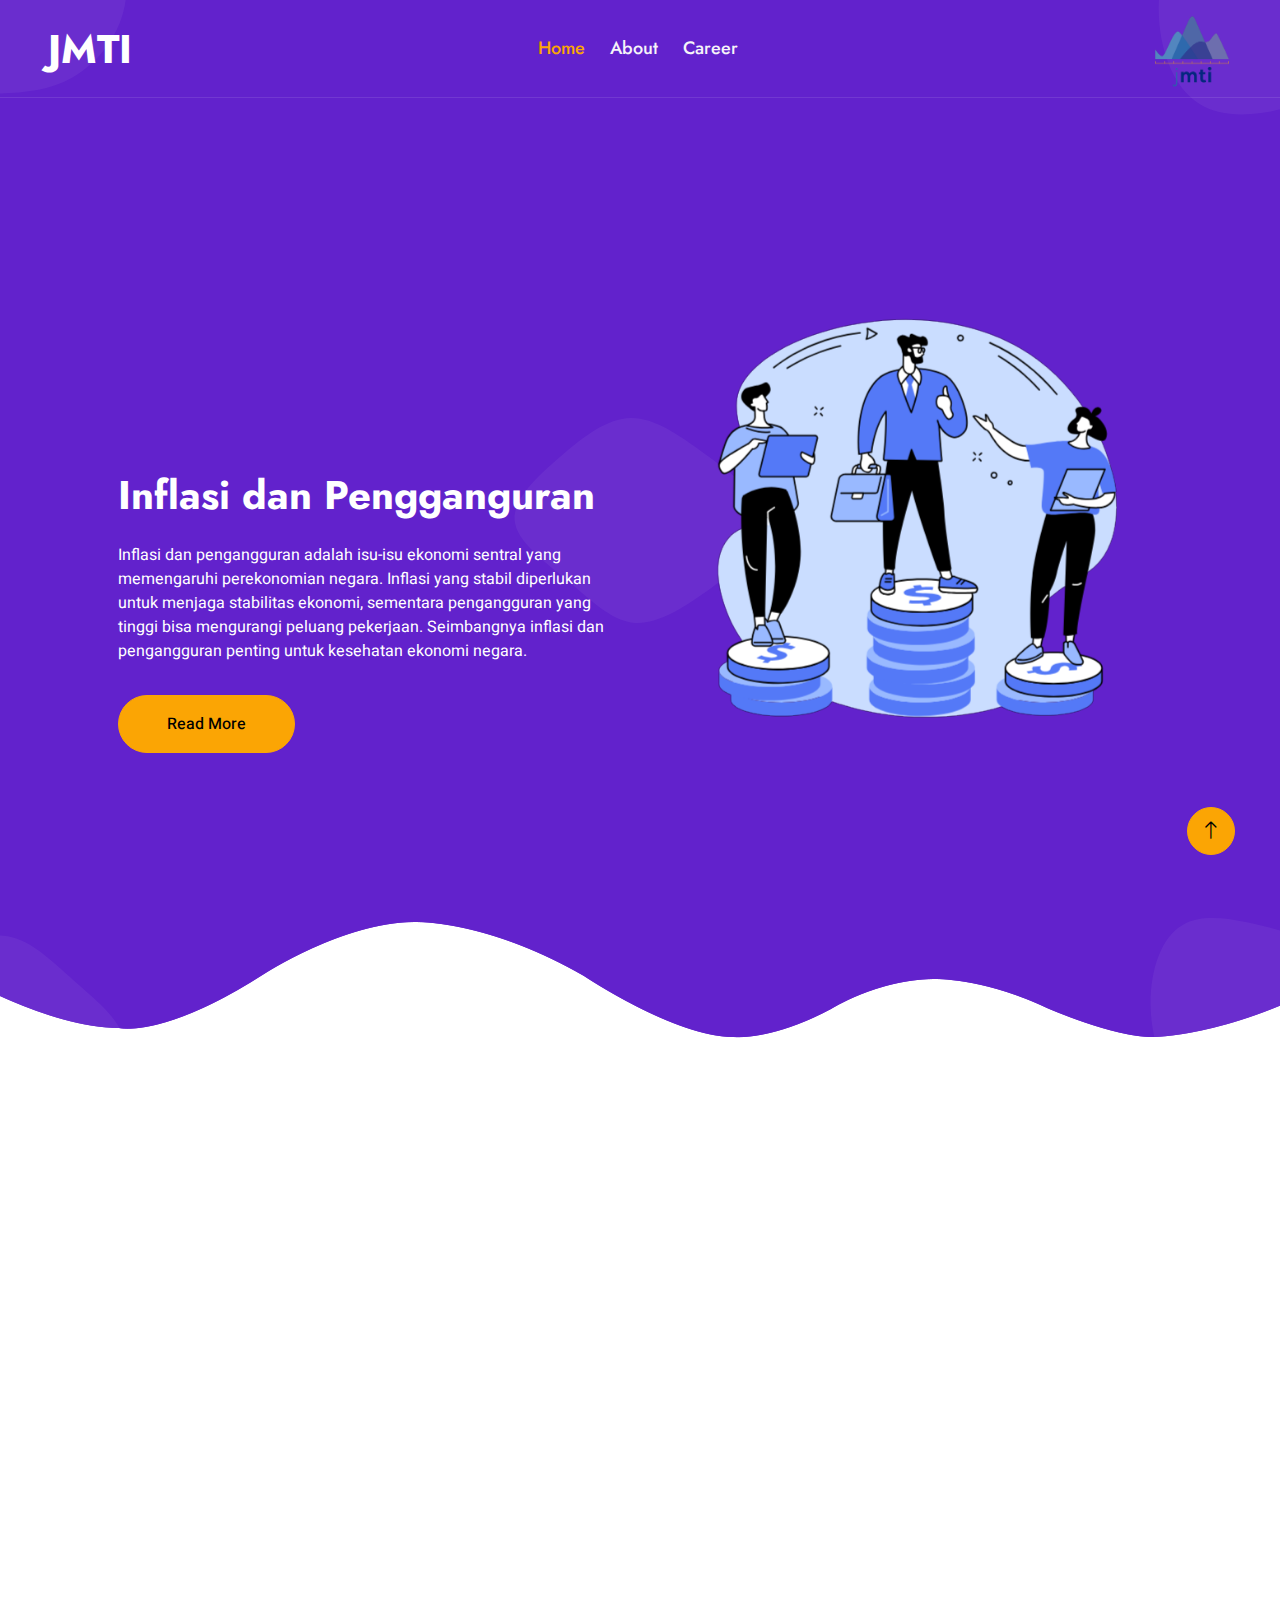
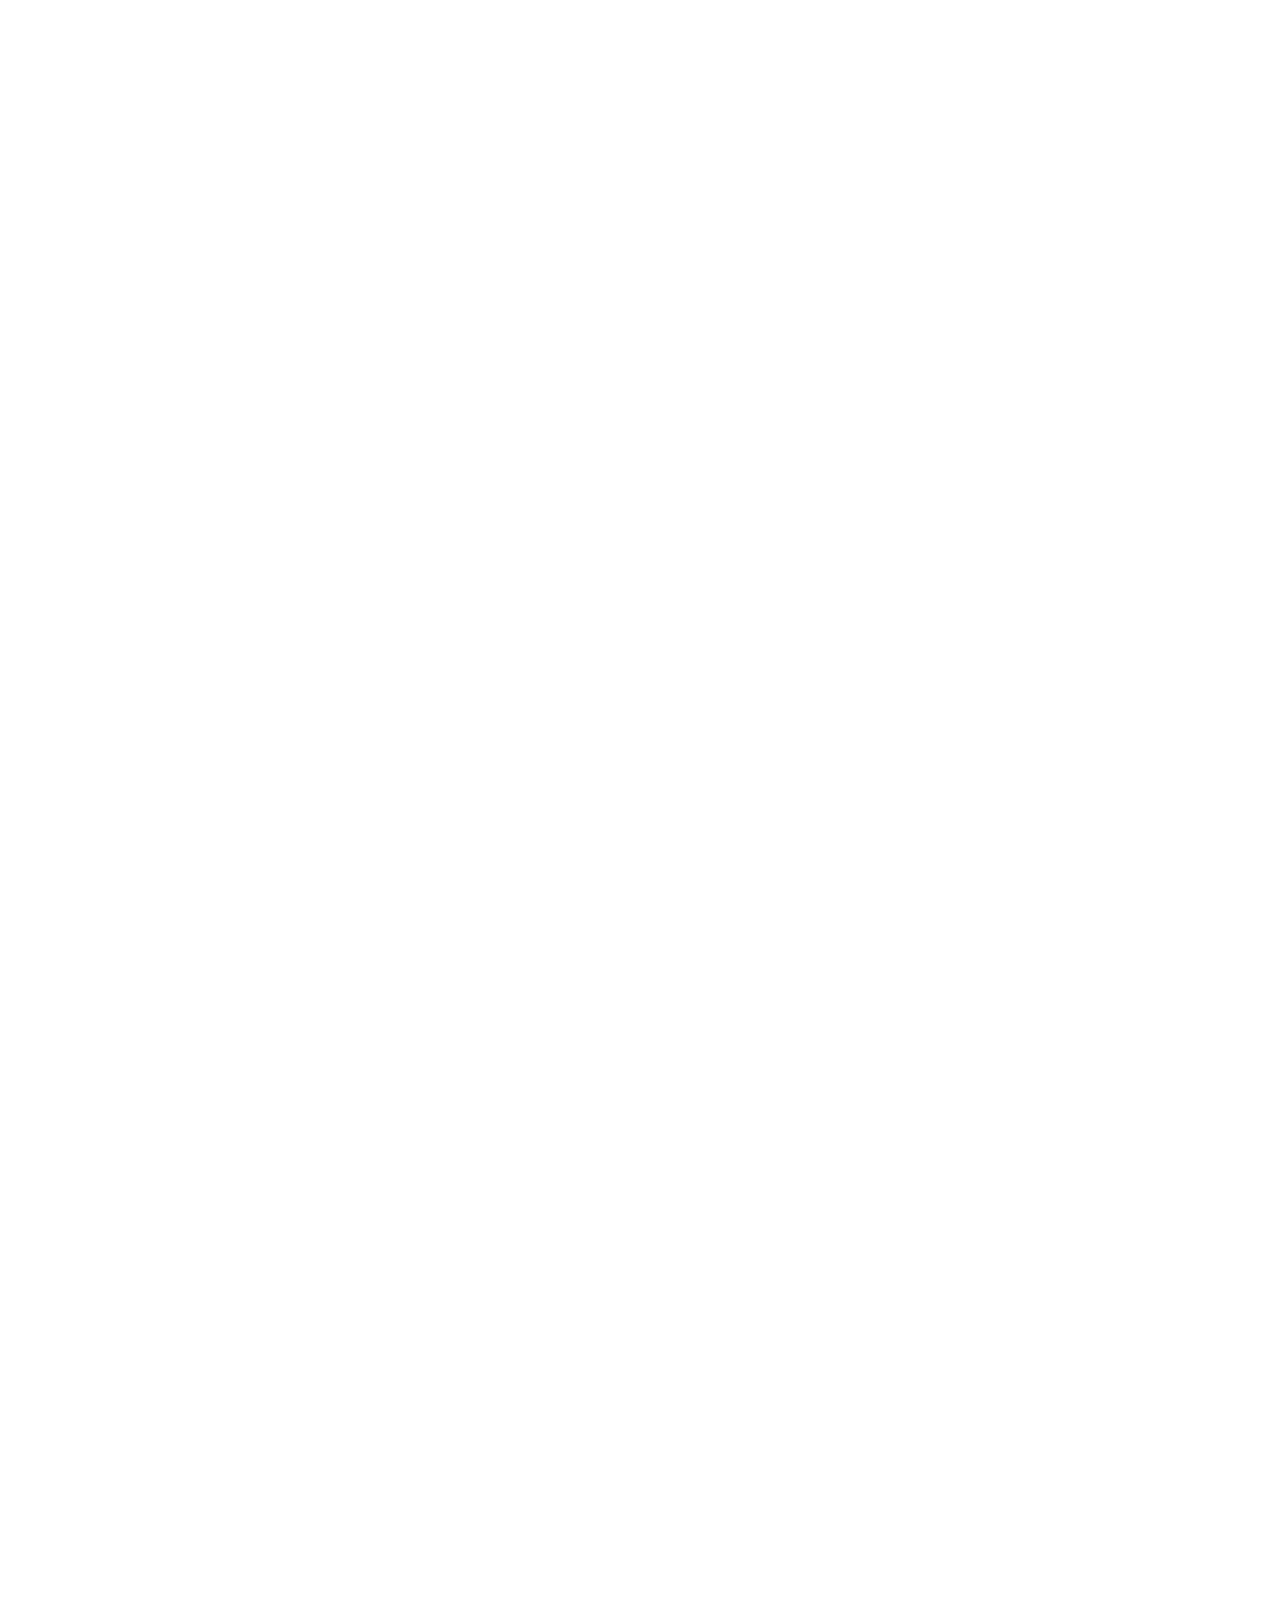
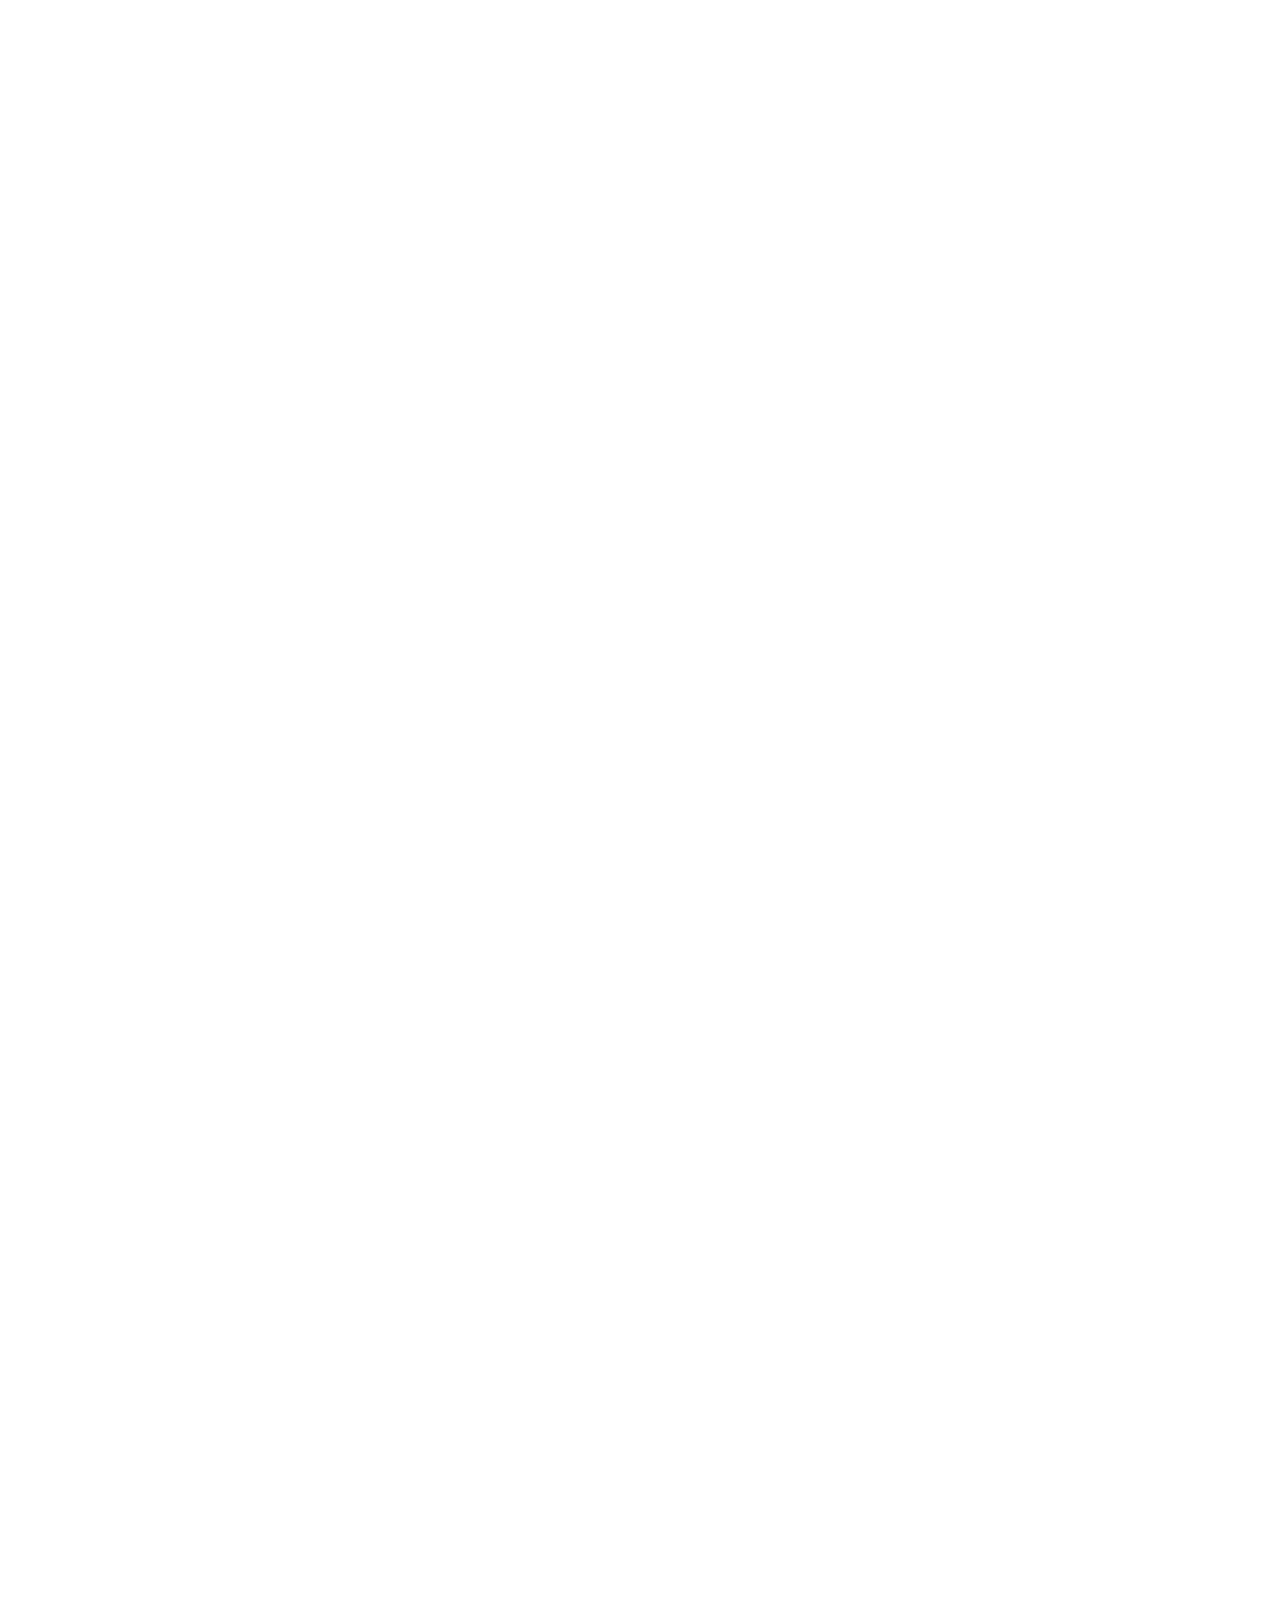
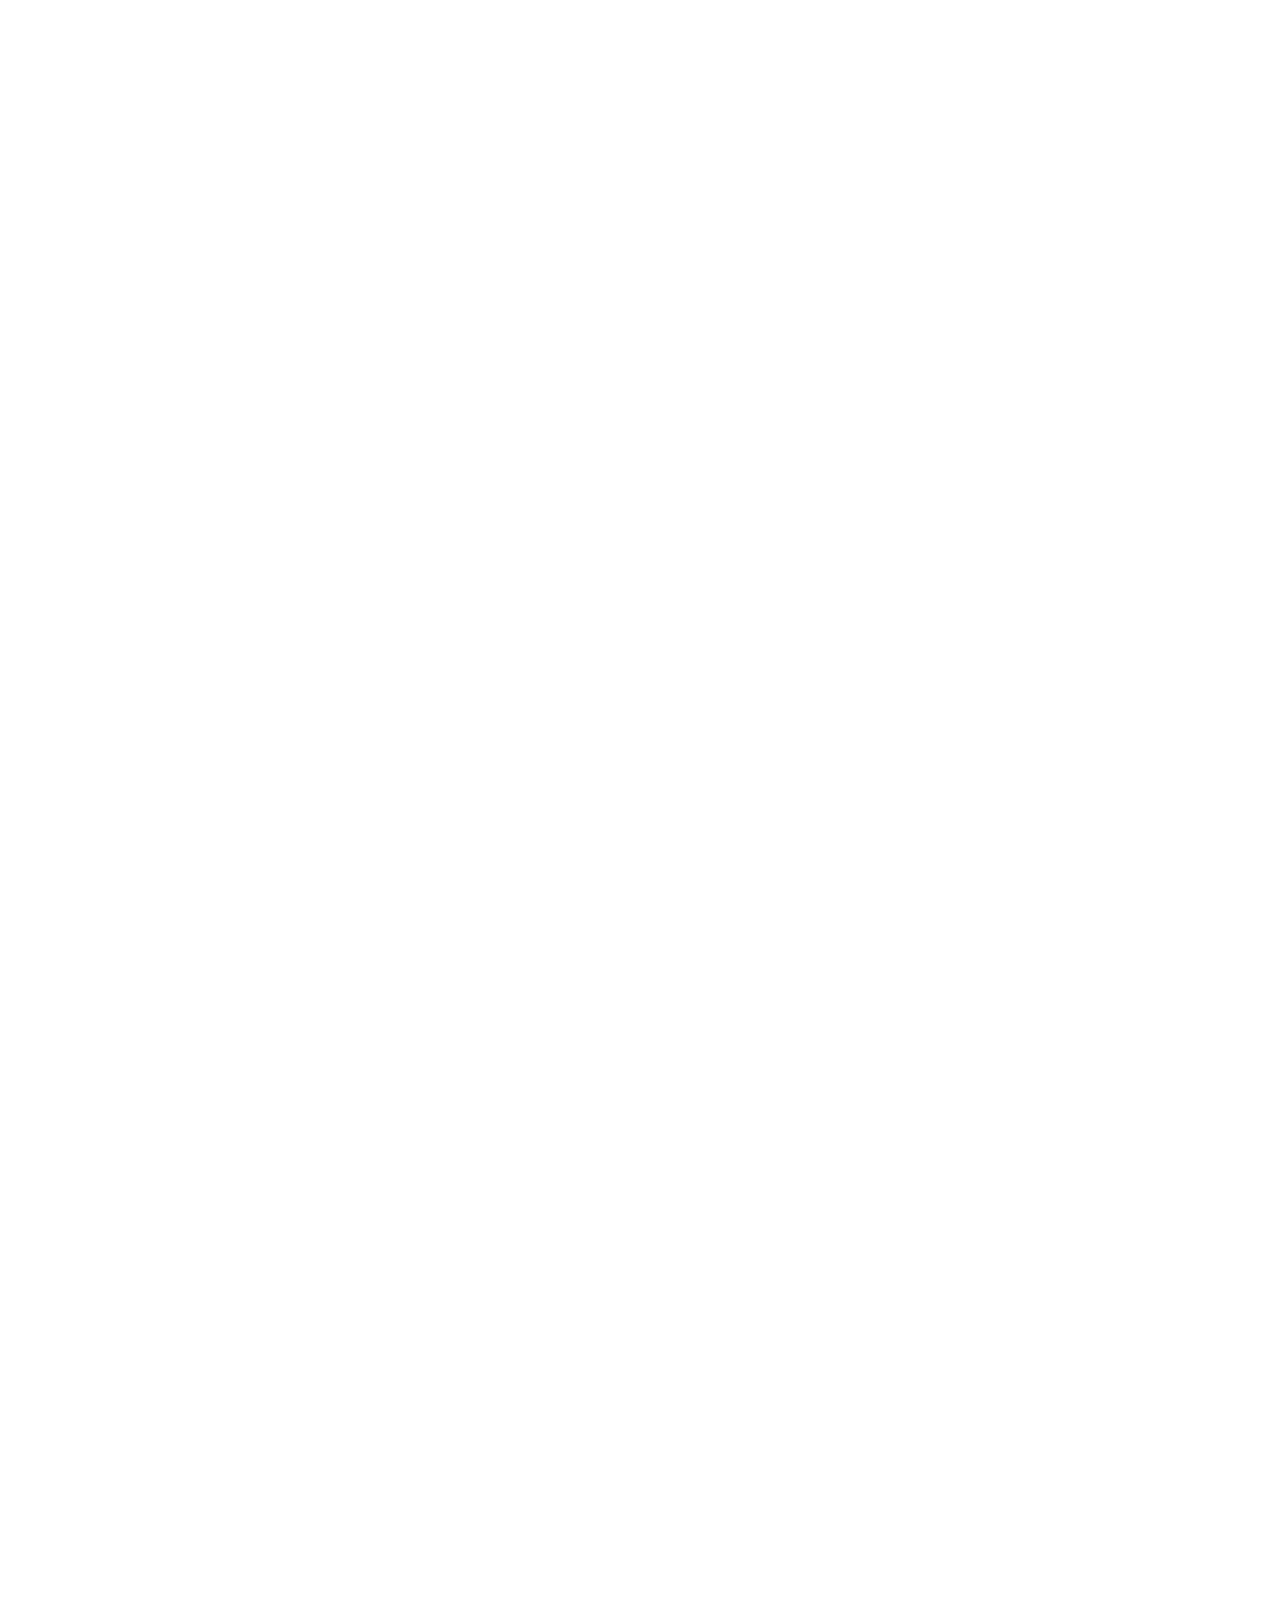
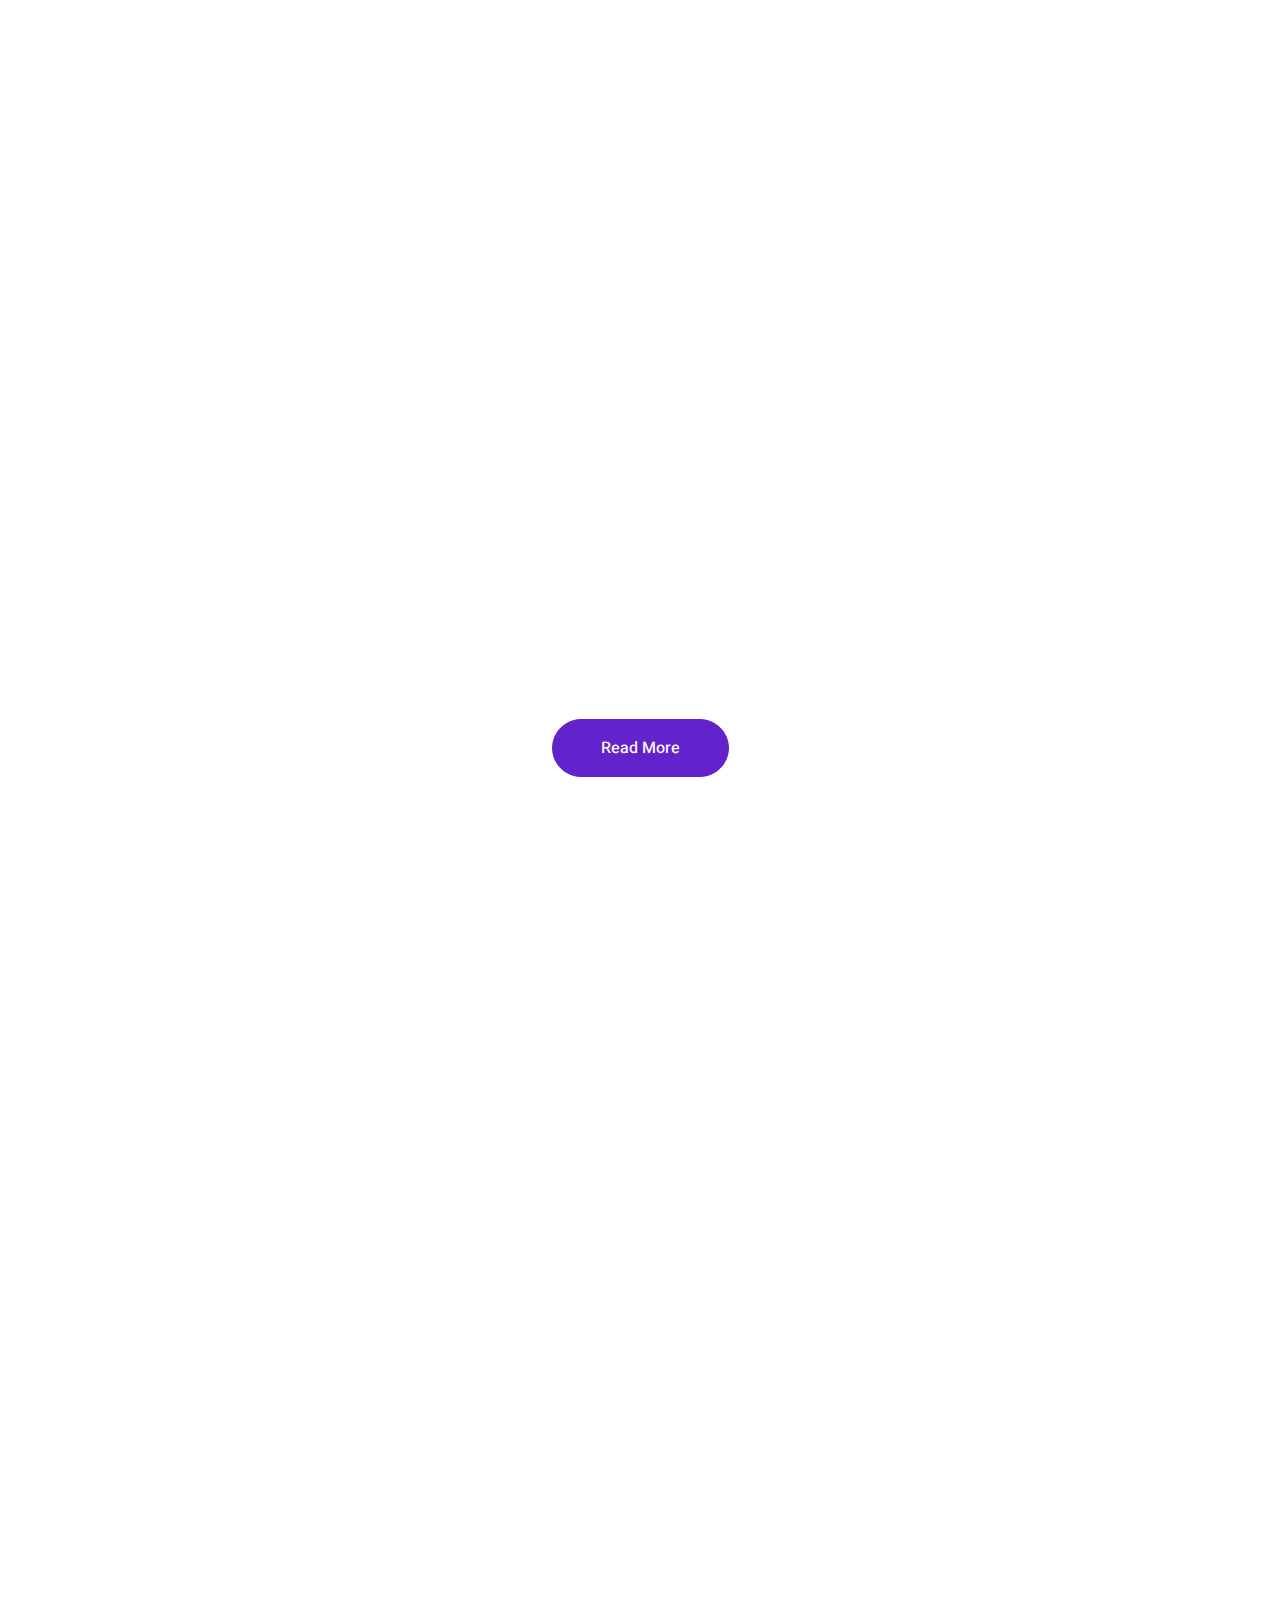
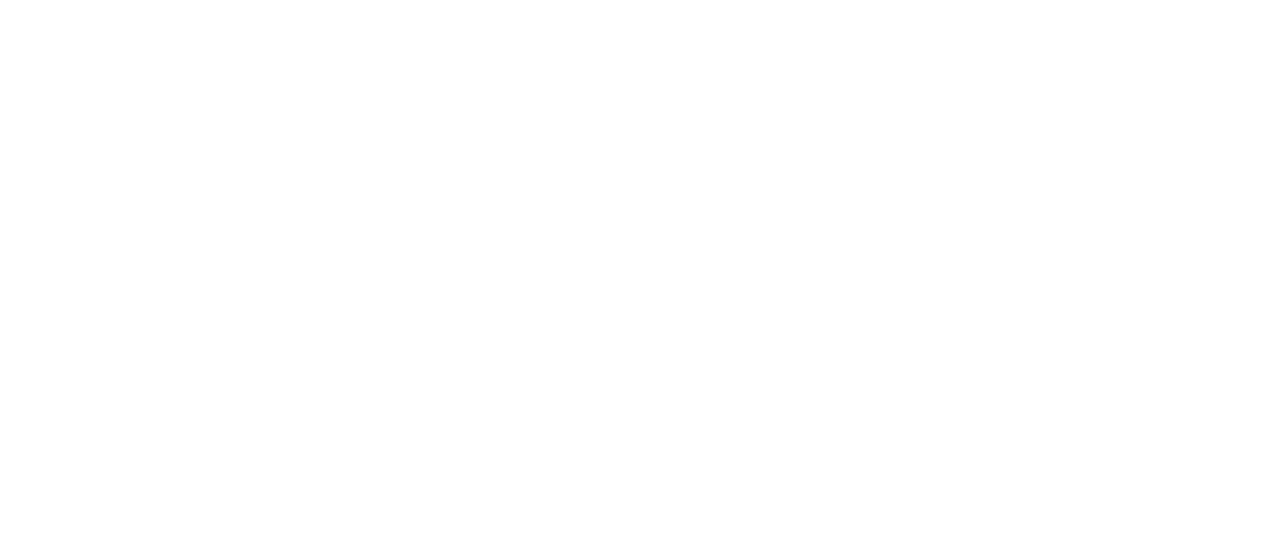
==== commit 46f4b206: "footer" ====
--- a/index.html
+++ b/index.html
@@ -4,7 +4,7 @@
 <head>
     <meta charset="utf-8">
     <title>Expo - JMTI</title>
-    <meta content="width=device-width, initial-scale=1.0" name="viewport">
+    <meta content="width=device-width, initial-scale=1.25" name="viewport">
     <meta content="" name="keywords">
     <meta content="" name="description">
 
@@ -58,7 +58,7 @@
                         <a href="#home" class="nav-item nav-link active">Home</a>
                         <a href="#jmti" class="nav-item nav-link">About</a>
                         <!-- <a href="service.html" class="nav-item nav-link">Service</a> -->
-                        <a href="project.html" class="nav-item nav-link">Carrer</a>
+                        <a href="project.html" class="nav-item nav-link">Career</a>
                         <div class="nav-item dropdown">
                         </div>
                         <!-- <a href="contact.html" class="nav-item nav-link">Contact</a> -->
@@ -330,7 +330,7 @@
         <div class="container-xxl py-5">
             <div class="container py-5 px-lg-5">
                 <div class="wow fadeInUp" data-wow-delay="0.1s">
-                    <p class="section-title text-secondary justify-content-center"><span></span>Carrer<span></span></p>
+                    <p class="section-title text-secondary justify-content-center"><span></span>Career<span></span></p>
                     <h1 class="text-center mb-5">Prospek Kerja dari Jurusan JMTI</h1>
                 </div>
                 <div class="row mt-n2 wow fadeInUp" data-wow-delay="0.3s">
@@ -732,45 +732,38 @@
             <div class="container py-5 px-lg-5">
                 <div class="row g-5">
                     <div class="col-md-6 col-lg-3">
-                        <p class="section-title text-white h5 mb-4">Address<span></span></p>
-                        <p><i class="fa fa-map-marker-alt me-3"></i>123 Street, New York, USA</p>
-                        <p><i class="fa fa-phone-alt me-3"></i>+012 345 67890</p>
-                        <p><i class="fa fa-envelope me-3"></i>info@example.com</p>
-                        <div class="d-flex pt-2">
-                            <a class="btn btn-outline-light btn-social" href=""><i class="fab fa-twitter"></i></a>
-                            <a class="btn btn-outline-light btn-social" href=""><i class="fab fa-facebook-f"></i></a>
-                            <a class="btn btn-outline-light btn-social" href=""><i class="fab fa-instagram"></i></a>
-                            <a class="btn btn-outline-light btn-social" href=""><i class="fab fa-linkedin-in"></i></a>
-                        </div>
+                            <p class="section-title text-white h5 mb-4">Contact<span></span></p>
+                            <p><i class="fa fa-map-marker-alt me-3"></i><a href="https://goo.gl/maps/WU7f7dGvHAnykWQe6" style="color: white;">Jl. Soekarno-Hatta Km. 15, Karang Joang, Balikpapan, Kalimantan Timur, 76127</a></p>
+                            <p><i class="fa fa-phone-alt me-3"></i>0542-8530800 (Telepon)</p>
+                            <p><i class="fa fa-envelope me-3"></i><a href="mailto:humas@itk.ac.id" style="color: white;">humas@itk.ac.id</a></p>
                     </div>
                     <div class="col-md-6 col-lg-3">
                         <p class="section-title text-white h5 mb-4">Quick Link<span></span></p>
                         <a class="btn btn-link" href="https://itk.ac.id/">About ITK</a>
-                        <a class="btn btn-link" href="">Contact Us</a>
-                        <a class="btn btn-link" href="">Privacy Policy</a>
-                        <a class="btn btn-link" href="">Terms & Condition</a>
-                        <a class="btn btn-link" href="">Career</a>
+                        <a class="btn btn-link" href="https://itk.ac.id/home/jurusan/">Jurusan ITK</a>
+                        <a class="btn btn-link" href="https://itk.ac.id/jmti-itk/">JMTI ITK</a>
+                        <a class="btn btn-link" href="project.html">Career JMTI</a>
                     </div>
                     <div class="col-md-6 col-lg-3">
                         <p class="section-title text-white h5 mb-4">Gallery<span></span></p>
                         <div class="row g-2">
                             <div class="col-4">
-                                <img class="img-fluid" src="img/portfolio-1.jpg" alt="Image">
+                                <img class="img-fluid" src="img/accountant.png" alt="Image">
                             </div>
                             <div class="col-4">
-                                <img class="img-fluid" src="img/portfolio-2.jpg" alt="Image">
+                                <img class="img-fluid" src="img/entreprenuer1.jpg" alt="Image">
                             </div>
                             <div class="col-4">
-                                <img class="img-fluid" src="img/portfolio-3.jpg" alt="Image">
+                                <img class="img-fluid" src="img/digital-marketing.png" alt="Image">
                             </div>
                             <div class="col-4">
-                                <img class="img-fluid" src="img/portfolio-4.jpg" alt="Image">
+                                <img class="img-fluid" src="img/programmer.png" alt="Image">
                             </div>
                             <div class="col-4">
-                                <img class="img-fluid" src="img/portfolio-5.jpg" alt="Image">
+                                <img class="img-fluid" src="img/product-manager.png" alt="Image">
                             </div>
                             <div class="col-4">
-                                <img class="img-fluid" src="img/portfolio-6.jpg" alt="Image">
+                                <img class="img-fluid" src="img/data-analyt.png" alt="Image">
                             </div>
                         </div>
                     </div>
@@ -788,10 +781,10 @@
                 <div class="copyright">
                     <div class="row">
                         <div class="col-md-6 text-center text-md-start mb-3 mb-md-0">
-                            &copy; <a class="border-bottom" href="#">Your Site Name</a>, All Right Reserved. 
+                            &copy; <a class="border-bottom" href="#">Expo JMTI 2023</a>, All Right Reserved. 
 							
 							<!--/*** This template is free as long as you keep the footer author’s credit link/attribution link/backlink. If you'd like to use the template without the footer author’s credit link/attribution link/backlink, you can purchase the Credit Removal License from "https://htmlcodex.com/credit-removal". Thank you for your support. ***/-->
-							Designed By <a class="border-bottom" href="https://htmlcodex.com">HTML Codex</a>
+							Designed By <a class="border-bottom" href="https://github.com/shxroi">shxroi</a>
                         </div>
                         <div class="col-md-6 text-center text-md-end">
                             <div class="footer-menu">
--- a/css/style.css
+++ b/css/style.css
@@ -408,7 +408,7 @@
     font-weight: 500;
     color: var(--dark);
     cursor: pointer;
-    transition: .5s;
+    transition: color 0.5s, border-color 0.5s;
     border-bottom: 2px solid transparent;
 }
 
@@ -419,7 +419,7 @@
 }
 
 .portfolio-item img {
-    transition: .5s;
+    transition: transform 0.5s;
 }
 
 .portfolio-item:hover img {
@@ -435,14 +435,15 @@
     height: 100%;
     top: 0;
     left: 0;
-    background: rgba(98, 34, 204, .9);
-    transition: .5s;
+    background: rgba(98, 34, 204, 0.9);
+    transition: opacity 0.5s;
     opacity: 0;
 }
 
 .portfolio-item:hover .portfolio-overlay {
     opacity: 1;
 }
+
 
 
 /*** Newsletter ***/
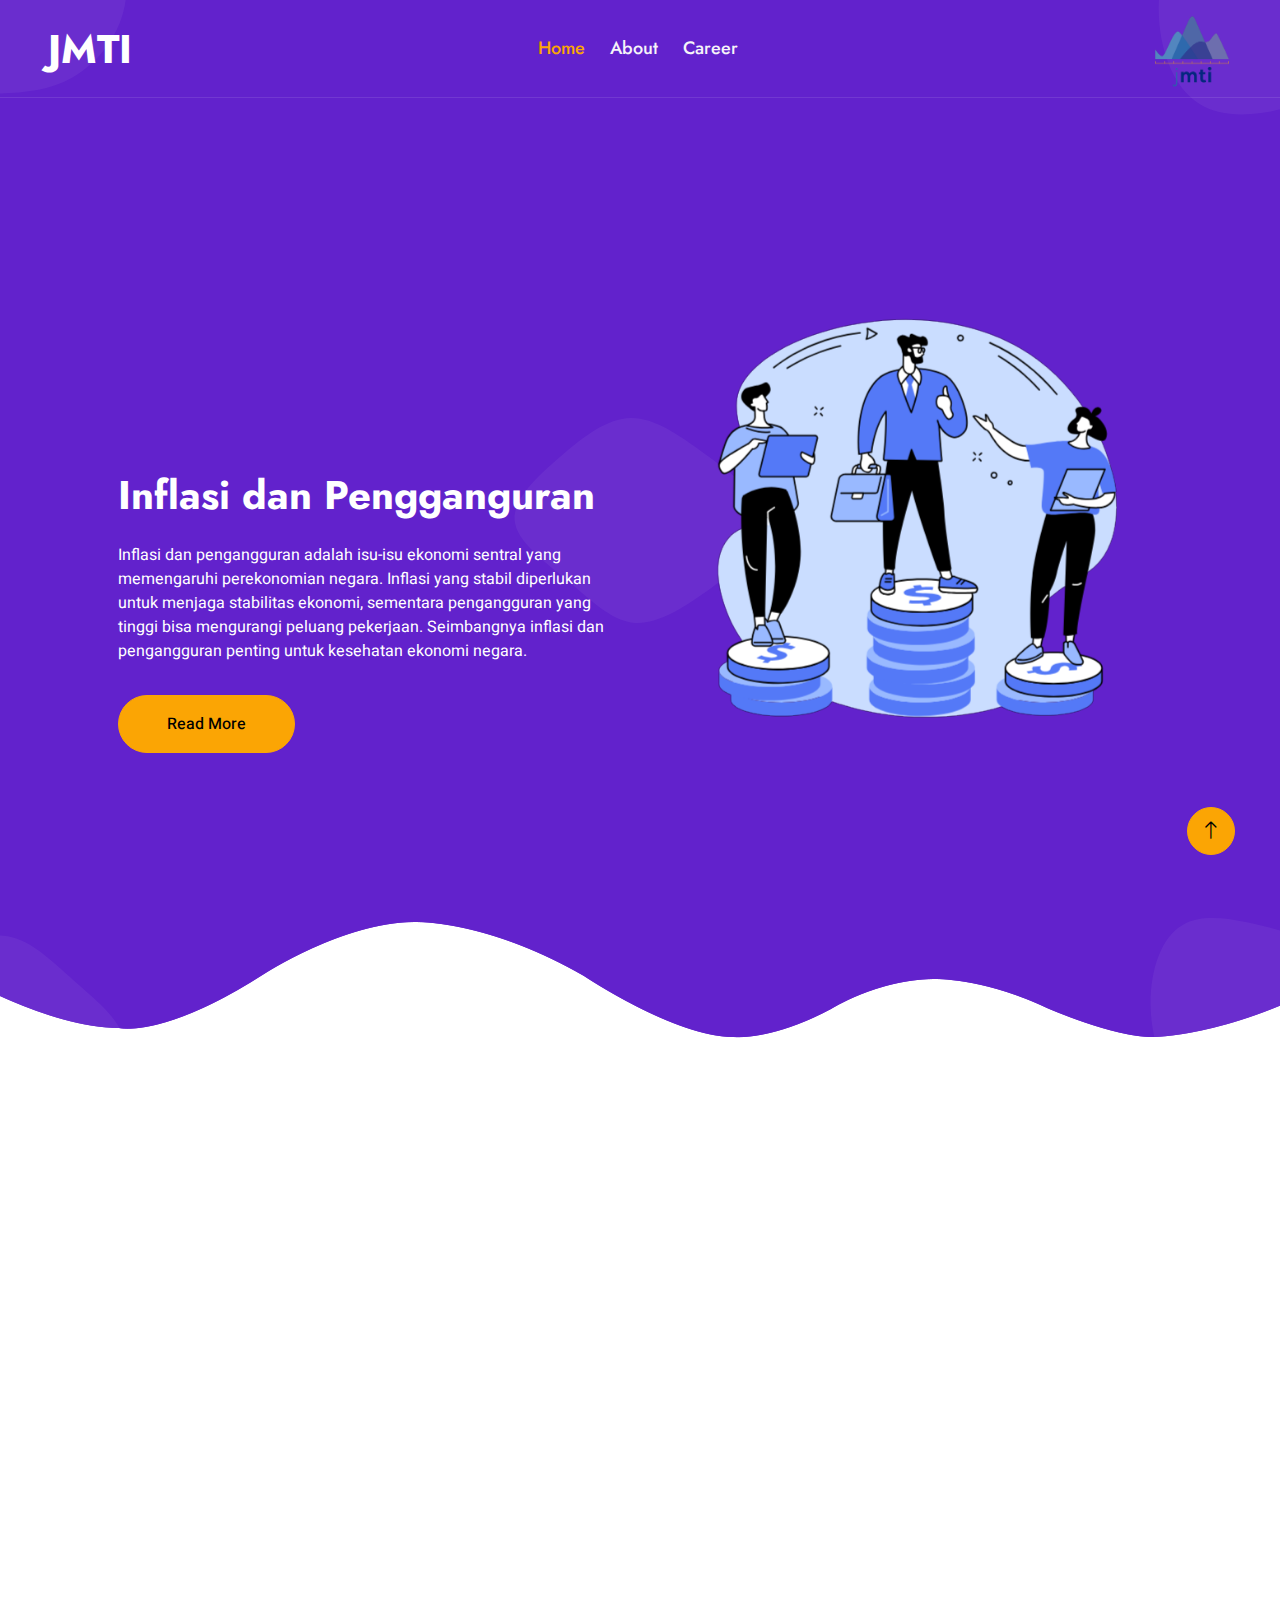
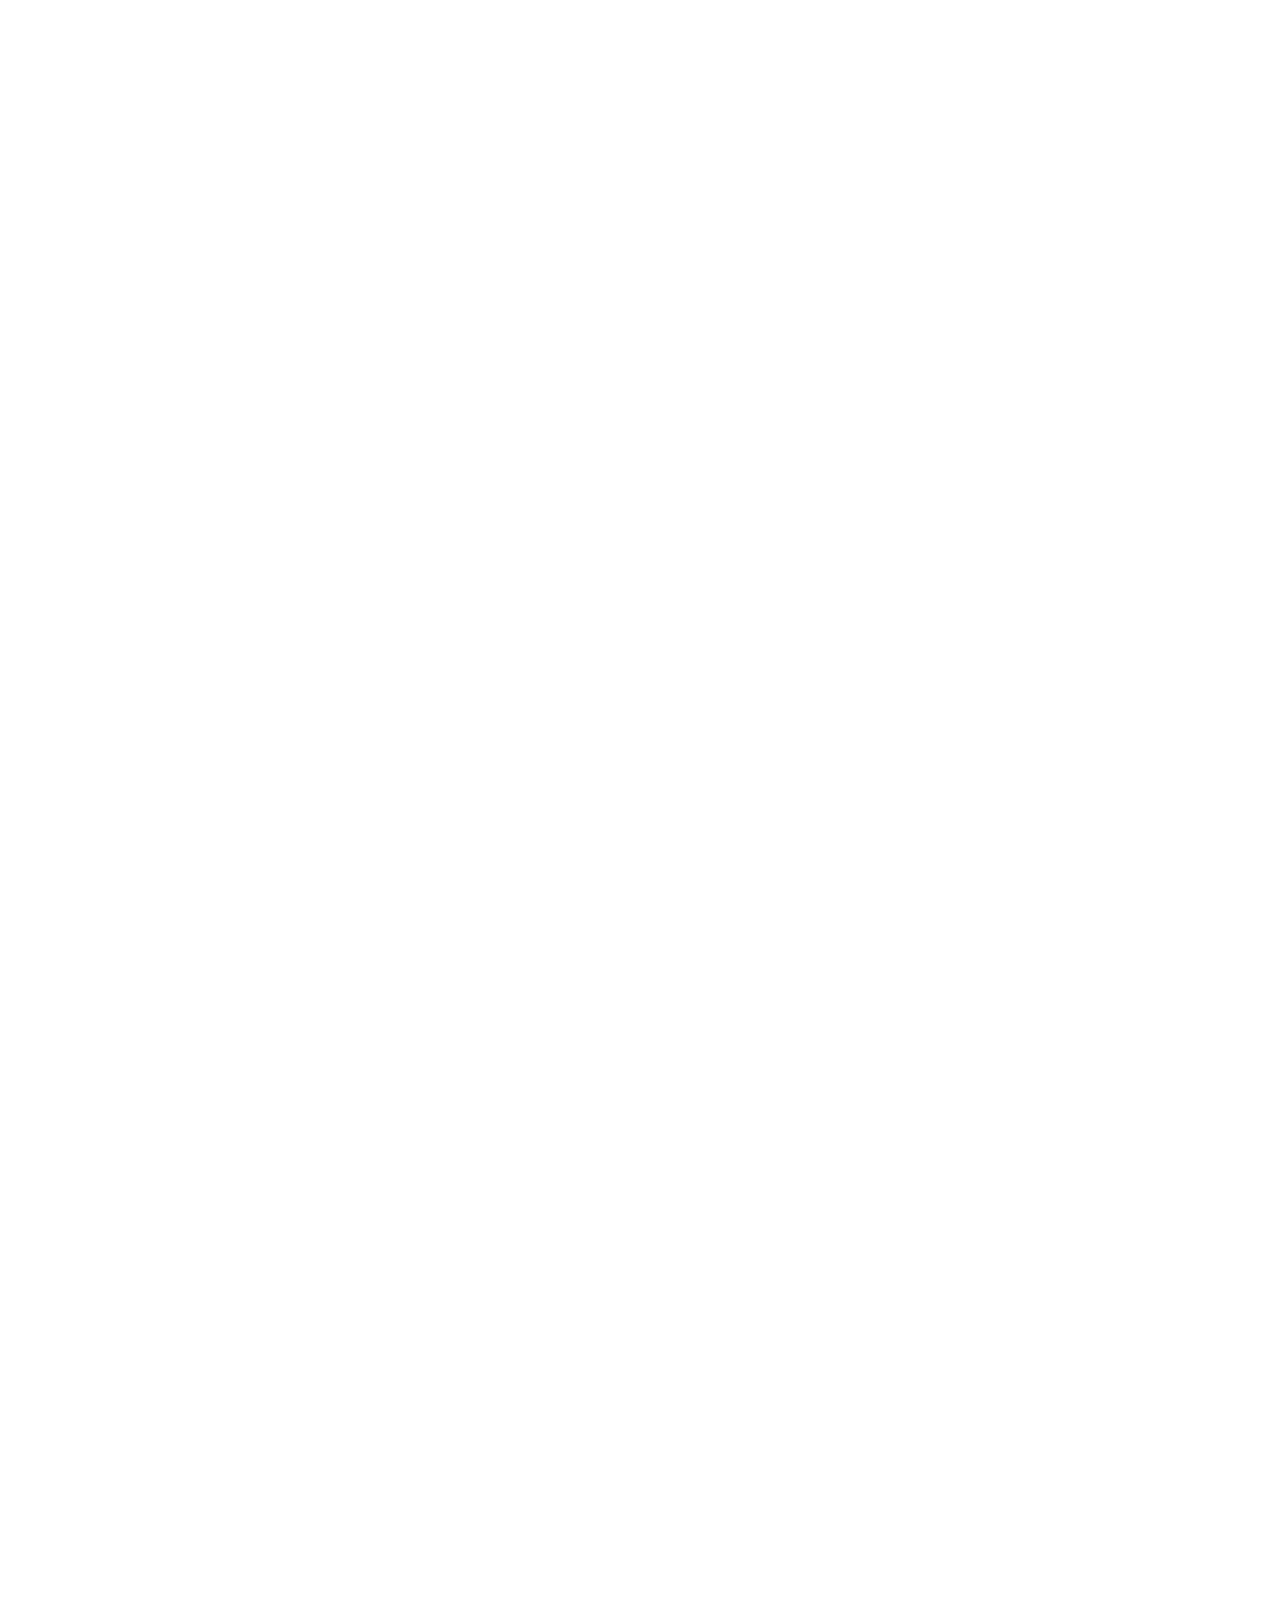
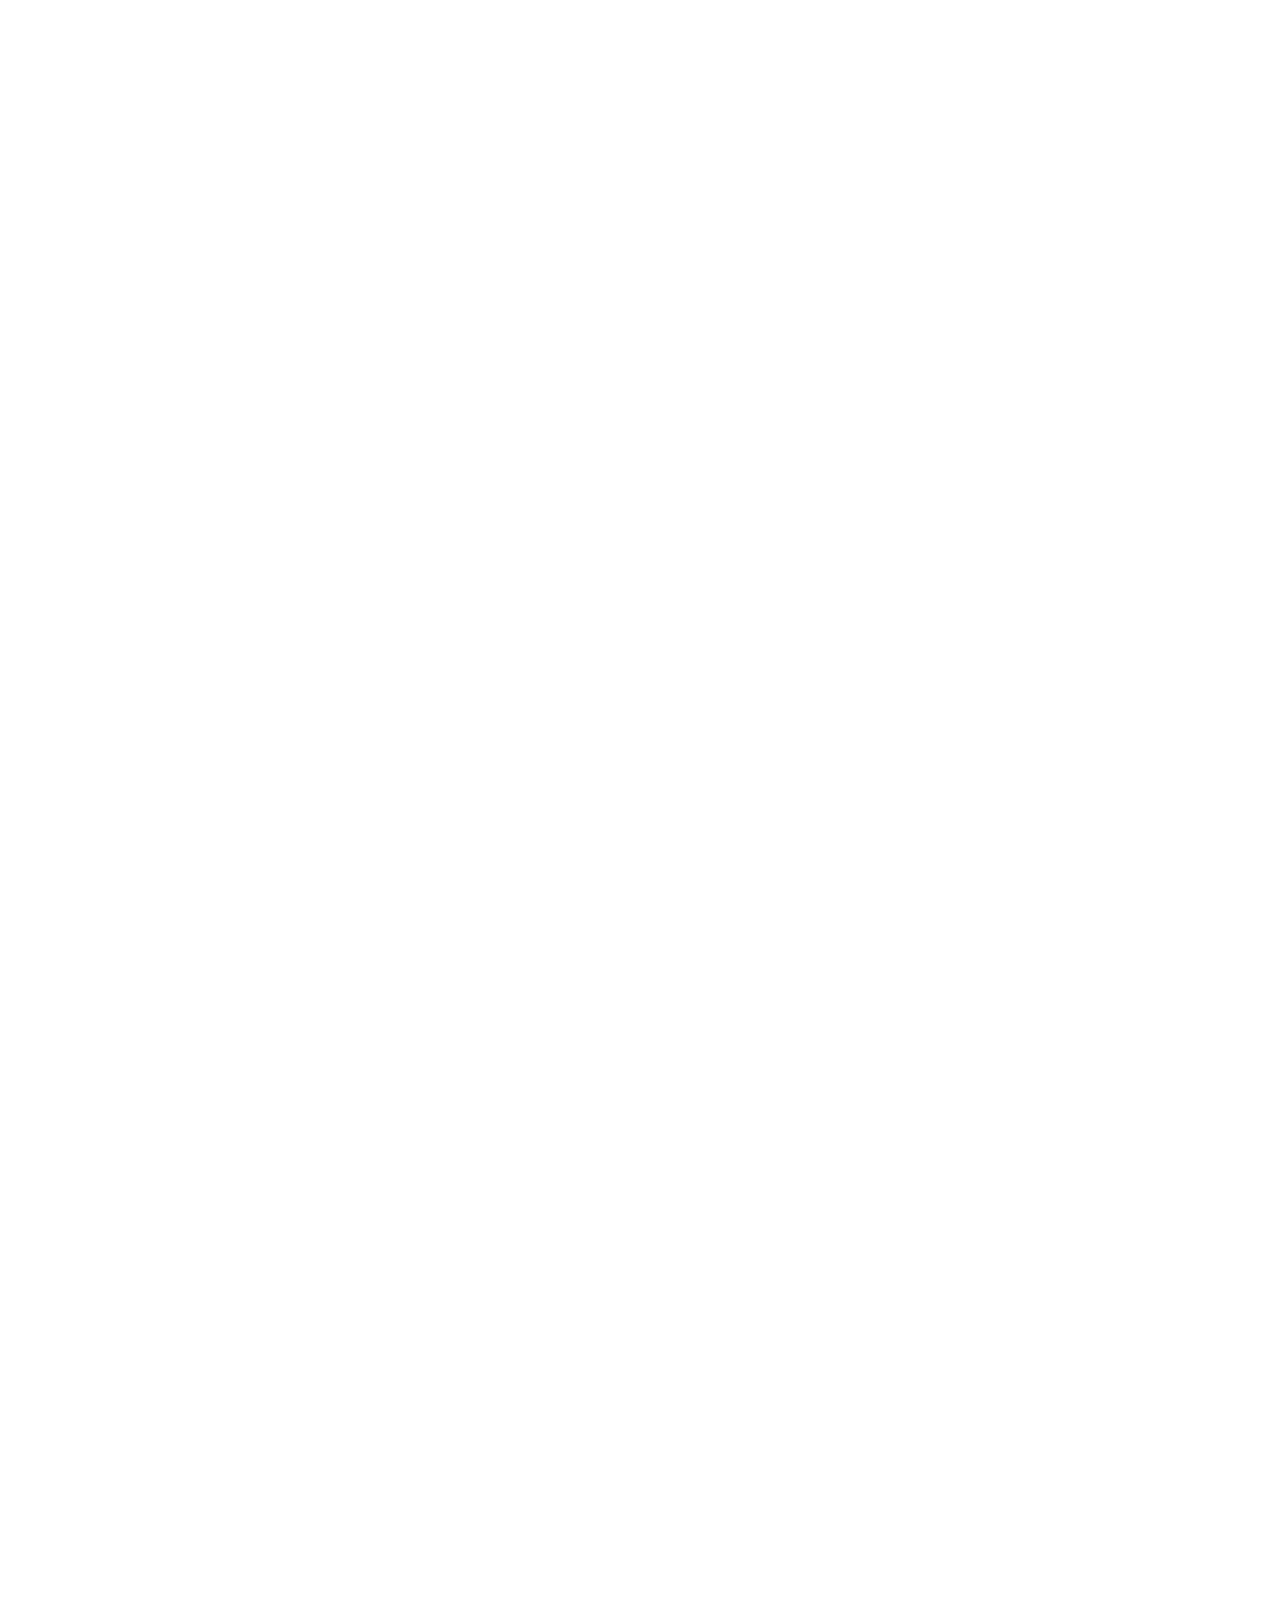
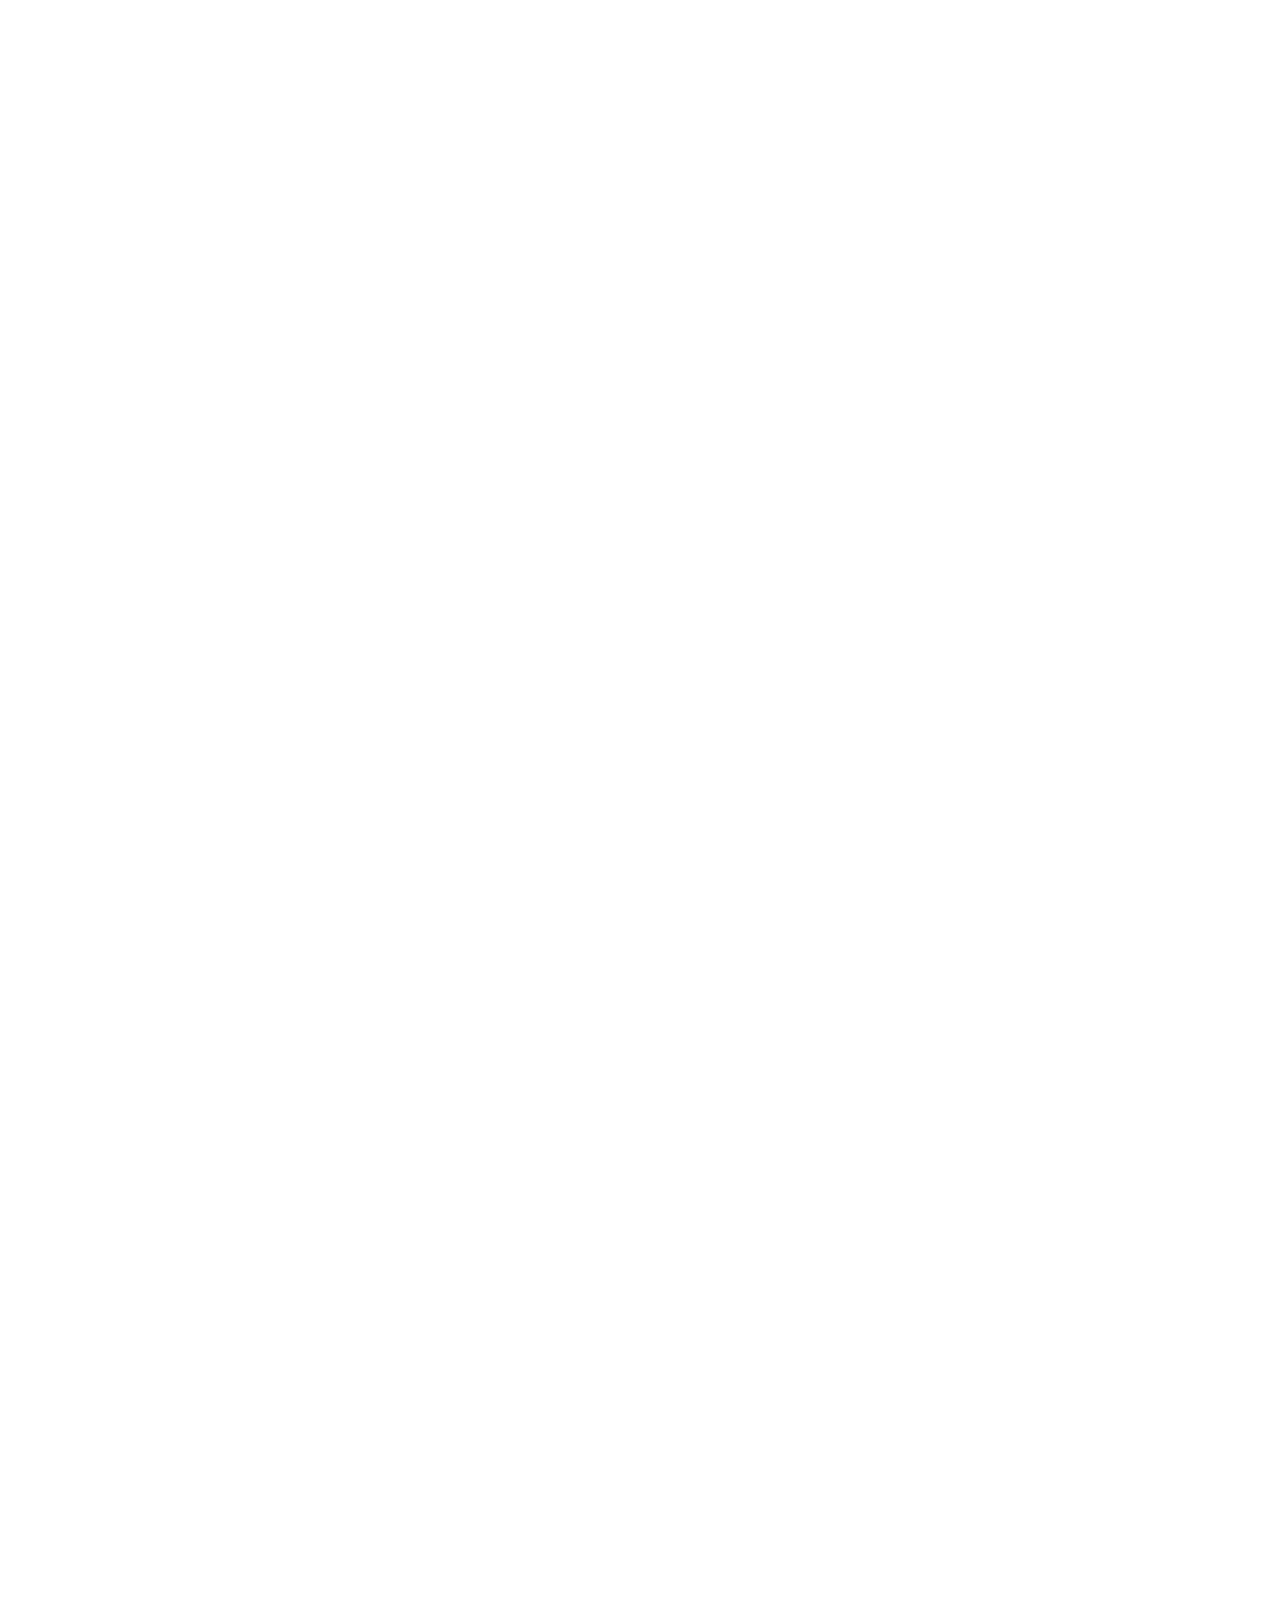
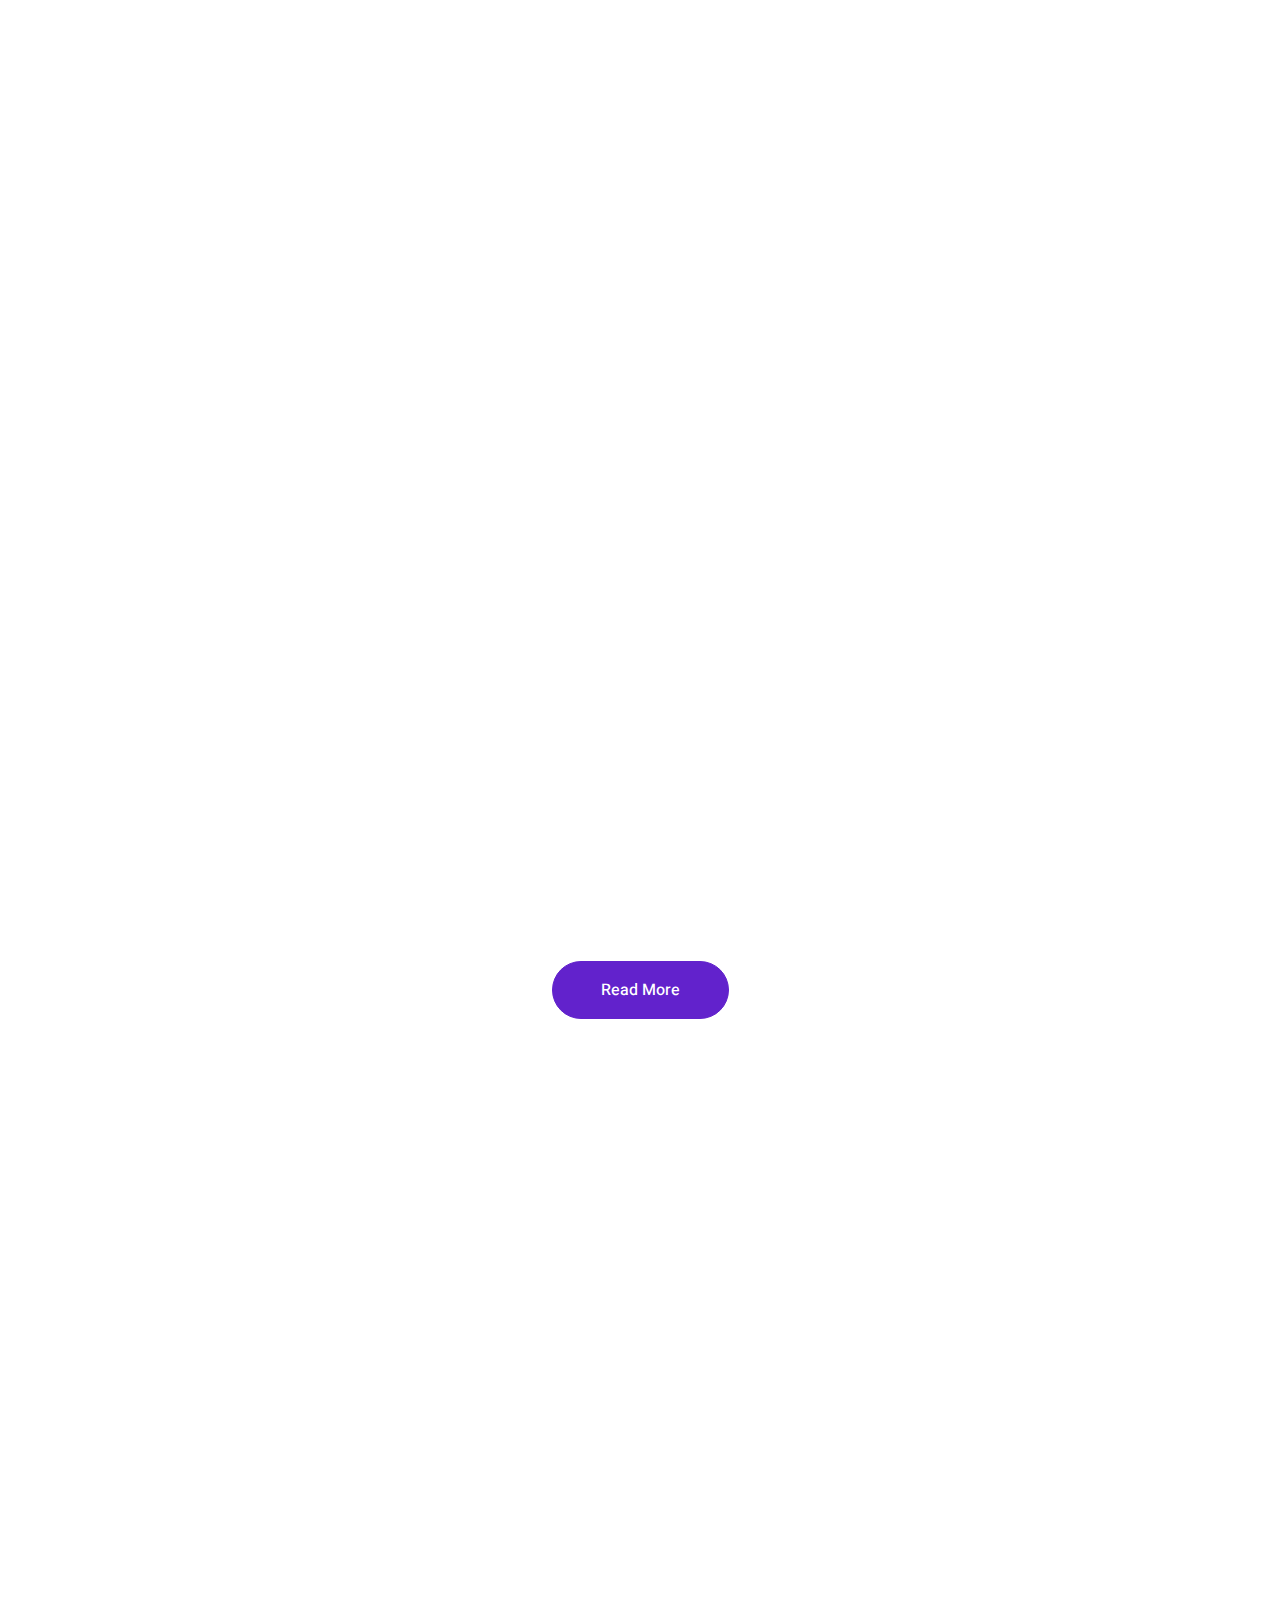
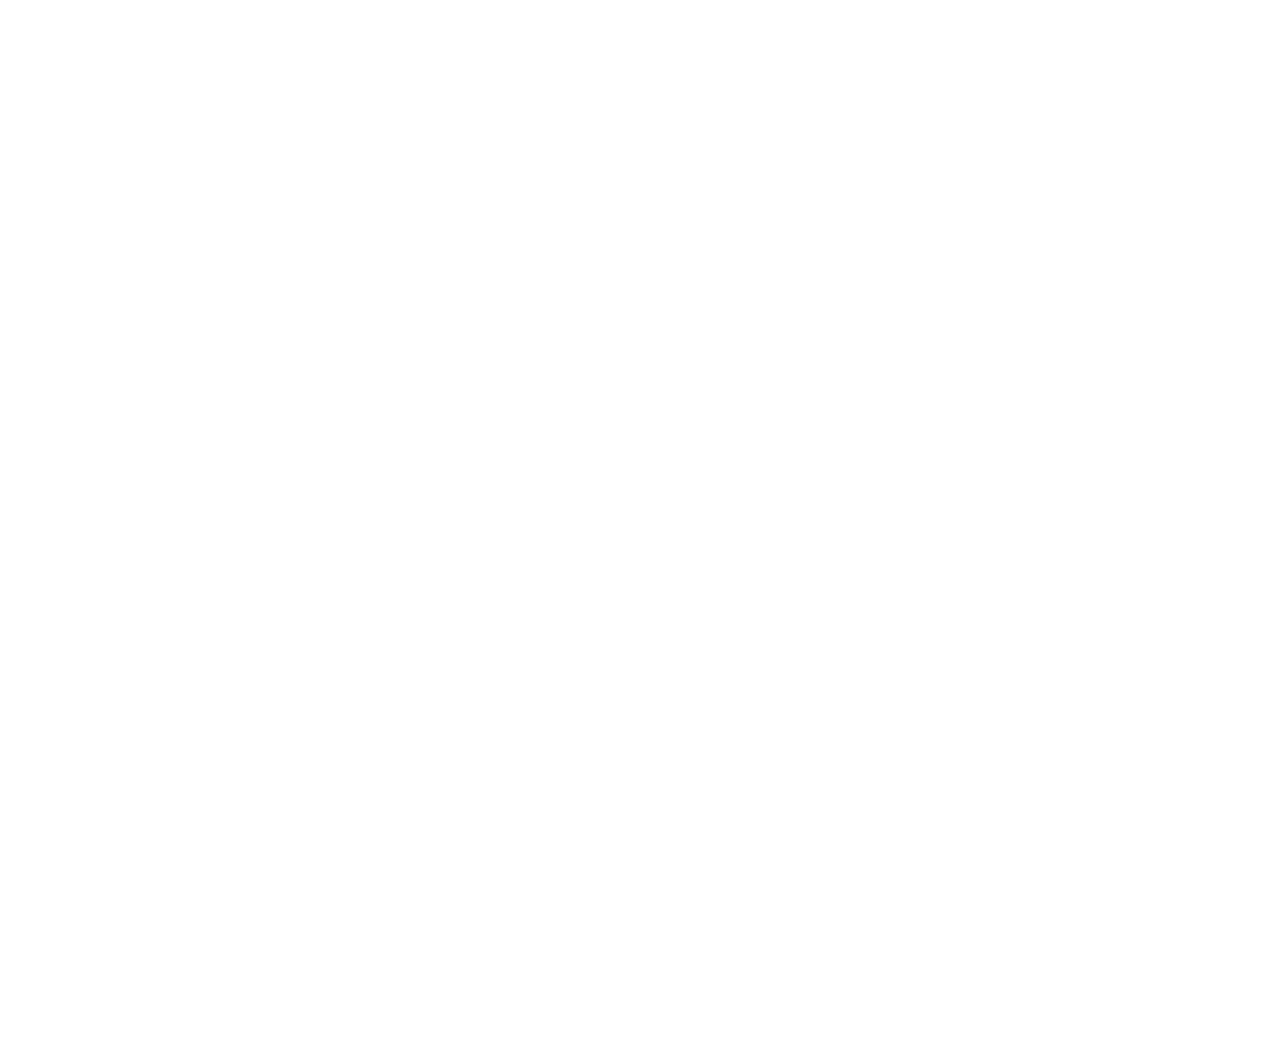
==== commit e7ed4640: "fix" ====
--- a/index.html
+++ b/index.html
@@ -603,62 +603,62 @@
                 <h1 class="text-center mb-5">Apa Kata Mereka!!</h1>
                 <div class="owl-carousel testimonial-carousel">
                     <div class="testimonial-item bg-light rounded my-4">
-                        <p class="fs-5"><i class="fa fa-quote-left fa-4x text-primary mt-n4 me-3"></i>Diam dolor diam ipsum sit. Aliqu diam amet diam et eos. Clita erat ipsum et lorem et sit sed stet lorem sit clita duo justo.</p>
+                        <p style="font-size: 10vw;" class="fs-5"><i class="fa fa-quote-left fa-4x text-primary mt-n4 me-3"></i>Kesan saya selama berkuliah di ITK tentunya sangat wahh banget, banyak ilmu yg di dapatkan dan juga pengalaman yg ga terbatas buat di gali terus menerus di kampus tercinta ini, banyak bertemu orang baru yg membuat relasi kita semakin luas dan pengalaman organisasi yg tentunya wajib dan sangat sangat bermanfaat dalam pengembangan diri mahasiswa di ITK.</p>
                         <div class="d-flex align-items-center">
-                            <img class="img-fluid flex-shrink-0 rounded-circle" src="img/testimonial-1.jpg" style="width: 65px; height: 65px;">
+                            <img class="img-fluid flex-shrink-0 rounded-circle" src="img/profile-man.png" style="width: 65px; height: 65px;">
                             <div class="ps-4">
-                                <h5 class="mb-1">Client Name</h5>
-                                <span>Profession</span>
+                                <h5 class="mb-1">Kelvin Doni Prahasta</h5>
+                                <span>Statistika 21</span>
                             </div>
                         </div>
                     </div>
                     <div class="testimonial-item bg-light rounded my-4">
-                        <p class="fs-5"><i class="fa fa-quote-left fa-4x text-primary mt-n4 me-3"></i>Diam dolor diam ipsum sit. Aliqu diam amet diam et eos. Clita erat ipsum et lorem et sit sed stet lorem sit clita duo justo.</p>
+                        <p style="font-size: 24px;" class="fs-5"><i class="fa fa-quote-left fa-4x text-primary mt-n4 me-3"></i>ITK memberikan pengalaman yang menarik terutama di prodi ilmu Aktuaria, di prodi ilmu aktuaria sendiri kesannya menyenangkan, banyak hitungan walaupun bikin pusing tapi bisa menjadi penambah pengalaman dan pengetahuan bagaimana cara menghitung dan menganalisis suatu kejadian yang terjadi.</p>
                         <div class="d-flex align-items-center">
-                            <img class="img-fluid flex-shrink-0 rounded-circle" src="img/testimonial-2.jpg" style="width: 65px; height: 65px;">
+                            <img class="img-fluid flex-shrink-0 rounded-circle" src="img/profile-woman.png" style="width: 65px; height: 65px;">
                             <div class="ps-4">
-                                <h5 class="mb-1">Client Name</h5>
-                                <span>Profession</span>
+                                <h5 class="mb-1">Dhiya Arifa</h5>
+                                <span>Ilmu Aktuaria 21</span>
                             </div>
                         </div>
                     </div>
                     <div class="testimonial-item bg-light rounded my-4">
-                        <p class="fs-5"><i class="fa fa-quote-left fa-4x text-primary mt-n4 me-3"></i>Diam dolor diam ipsum sit. Aliqu diam amet diam et eos. Clita erat ipsum et lorem et sit sed stet lorem sit clita duo justo.</p>
+                        <p class="fs-5"><i class="fa fa-quote-left fa-4x text-primary mt-n4 me-3"></i>selama berkuliah di ITK banyak pengalaman baru yang saya dapatkan di sini dan tidak terlupakan, apa Lagi Institut Teknologi Kalimantan merupakan salah satu dari empat institut teknik negeri di Indonesia (ITB, ITS, ITK, dan ITERA), karena  kesempatan seperti ini saya Merasa beruntung bisa menuntut ilmu di kampus yang nantinya bakal menjadi perguruan tinggi terbesar se-Asia Tenggara, pesan saya untuk sekarang hanya infrastruktur yang mu gk mungkin bisa di fokuskan dan dipercepat.</p>
                         <div class="d-flex align-items-center">
-                            <img class="img-fluid flex-shrink-0 rounded-circle" src="img/testimonial-3.jpg" style="width: 65px; height: 65px;">
+                            <img class="img-fluid flex-shrink-0 rounded-circle" src="img/profile-man.png" style="width: 65px; height: 65px;">
                             <div class="ps-4">
-                                <h5 class="mb-1">Client Name</h5>
-                                <span>Profession</span>
+                                <h5 class="mb-1">Darul Ma'ruf Karim </h5>
+                                <span>Bisnis Digital 21</span>
                             </div>
                         </div>
                     </div>
                     <div class="testimonial-item bg-light rounded my-4">
-                        <p class="fs-5"><i class="fa fa-quote-left fa-4x text-primary mt-n4 me-3"></i>Diam dolor diam ipsum sit. Aliqu diam amet diam et eos. Clita erat ipsum et lorem et sit sed stet lorem sit clita duo justo.</p>
+                        <p class="fs-5"><i class="fa fa-quote-left fa-4x text-primary mt-n4 me-3"></i>Berkuliah di ITK khususnya prodi Sistem Informasi mengajarkan saya banyak hal. Terutama mengenai Project Management yang sangat berguna untuk diterapkan di dunia kerja. Selain Project Management, di Sistem Informasi juga diajarkan mengenai UI/UX yang membantu saya dalam berkarir sebagai Graphic Designer. Dosen-dosen yang mengajar sangat kooperatif dan mempunyai expertisenya masing-masing. Jadi mahasiswa yang ingin menguasain keahlian tertentu sangat terfasilitasi dengan baik.</p>
                         <div class="d-flex align-items-center">
-                            <img class="img-fluid flex-shrink-0 rounded-circle" src="img/testimonial-3.jpg" style="width: 65px; height: 65px;">
+                            <img class="img-fluid flex-shrink-0 rounded-circle" src="img/profile-man.png" style="width: 65px; height: 65px;">
                             <div class="ps-4">
-                                <h5 class="mb-1">Client Name</h5>
-                                <span>Profession</span>
+                                <h5 class="mb-1">Azam Fadhil Abdullah</h5>
+                                <span>Alumni Sistem Informasi ITK 16</span>
                             </div>
                         </div>
                     </div>
                     <div class="testimonial-item bg-light rounded my-4">
-                        <p class="fs-5"><i class="fa fa-quote-left fa-4x text-primary mt-n4 me-3"></i>Diam dolor diam ipsum sit. Aliqu diam amet diam et eos. Clita erat ipsum et lorem et sit sed stet lorem sit clita duo justo.</p>
+                        <p class="fs-5"><i class="fa fa-quote-left fa-4x text-primary mt-n4 me-3"></i>Banyak hal baru yang saya pelajari dan temui di Kampus Institut Teknologi Kalimantan,bertemu dengan teman dari berbagai macam program studi, dosen dengan beragam ilmu yang luar biasa</p>
                         <div class="d-flex align-items-center">
-                            <img class="img-fluid flex-shrink-0 rounded-circle" src="img/testimonial-3.jpg" style="width: 65px; height: 65px;">
+                            <img class="img-fluid flex-shrink-0 rounded-circle" src="img/profile-man.png" style="width: 65px; height: 65px;">
                             <div class="ps-4">
-                                <h5 class="mb-1">Client Name</h5>
-                                <span>Profession</span>
+                                <h5 class="mb-1">Holilurrahman</h5>
+                                <span>Alumnni Informatika ITK 17</span>
                             </div>
                         </div>
                     </div>
                     <div class="testimonial-item bg-light rounded my-4">
-                        <p class="fs-5"><i class="fa fa-quote-left fa-4x text-primary mt-n4 me-3"></i>Diam dolor diam ipsum sit. Aliqu diam amet diam et eos. Clita erat ipsum et lorem et sit sed stet lorem sit clita duo justo.</p>
+                        <p class="fs-5"><i class="fa fa-quote-left fa-4x text-primary mt-n4 me-3"></i>Teman-teman dan dosennya sangat luar biasa! Meskipun fasilitasnya dulu minim, semangat juangnya tetap terjaga. Dosen-dosennya ahli banget dan mendukung proses perkuliahan. Kami bisa pilih bidang yang kita suka, seperti wirausaha, dan ada dukungan untuk itu. Selain belajar, kami diajarkan softskill, terutama dalam organisasi, yang membantu kami nanti. Terima kasih kepada semua dosen dan pendidik Matematika ITK yang memberi kami kesempatan tumbuh.</p>
                         <div class="d-flex align-items-center">
-                            <img class="img-fluid flex-shrink-0 rounded-circle" src="img/testimonial-3.jpg" style="width: 65px; height: 65px;">
+                            <img class="img-fluid flex-shrink-0 rounded-circle" src="img/profile-woman.png" style="width: 65px; height: 65px;">
                             <div class="ps-4">
-                                <h5 class="mb-1">Client Name</h5>
-                                <span>Profession</span>
+                                <h5 class="mb-1">Siti Maulida Hasanah</h5>
+                                <span>Alumni Matematika ITK 15</span>
                             </div>
                         </div>
                     </div>
@@ -732,7 +732,7 @@
             <div class="container py-5 px-lg-5">
                 <div class="row g-5">
                     <div class="col-md-6 col-lg-3">
-                            <p class="section-title text-white h5 mb-4">Contact<span></span></p>
+                            < p class="section-title text-white h5 mb-4">Contact<span></span></>
                             <p><i class="fa fa-map-marker-alt me-3"></i><a href="https://goo.gl/maps/WU7f7dGvHAnykWQe6" style="color: white;">Jl. Soekarno-Hatta Km. 15, Karang Joang, Balikpapan, Kalimantan Timur, 76127</a></p>
                             <p><i class="fa fa-phone-alt me-3"></i>0542-8530800 (Telepon)</p>
                             <p><i class="fa fa-envelope me-3"></i><a href="mailto:humas@itk.ac.id" style="color: white;">humas@itk.ac.id</a></p>
